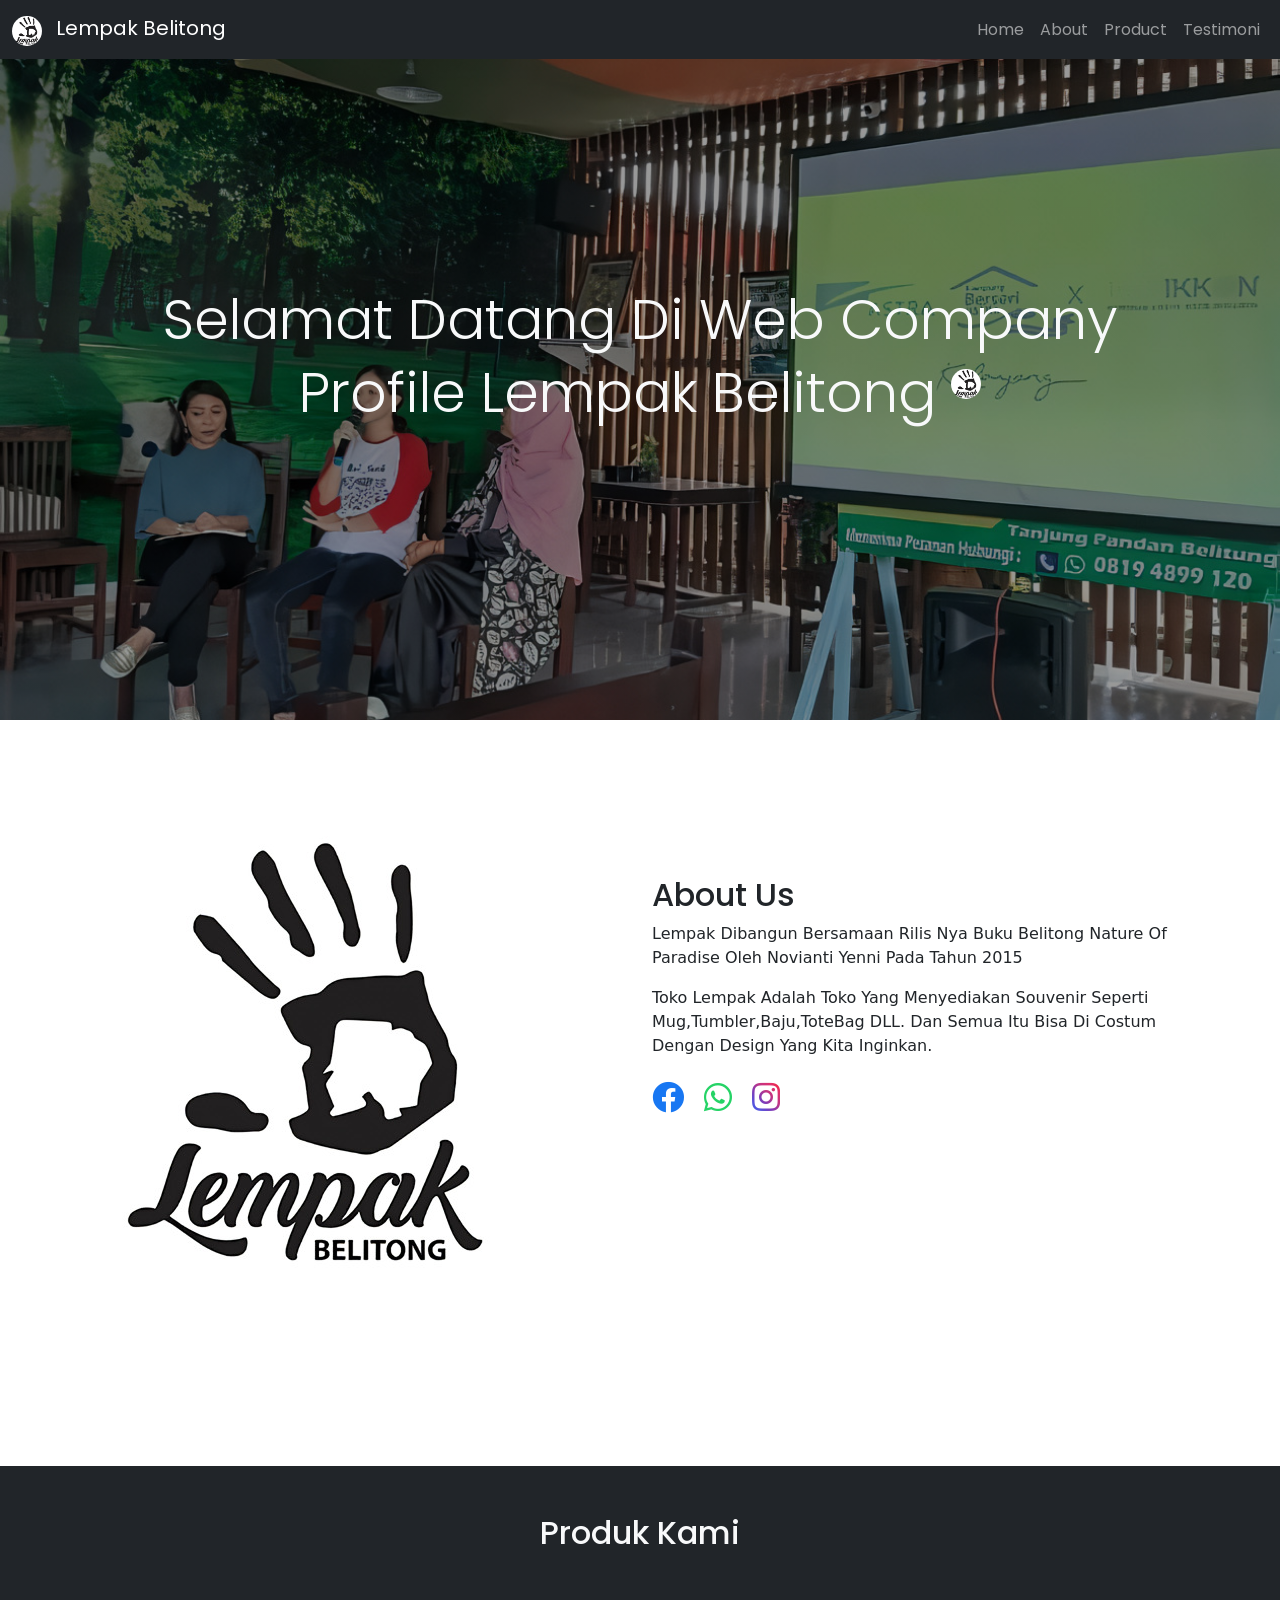
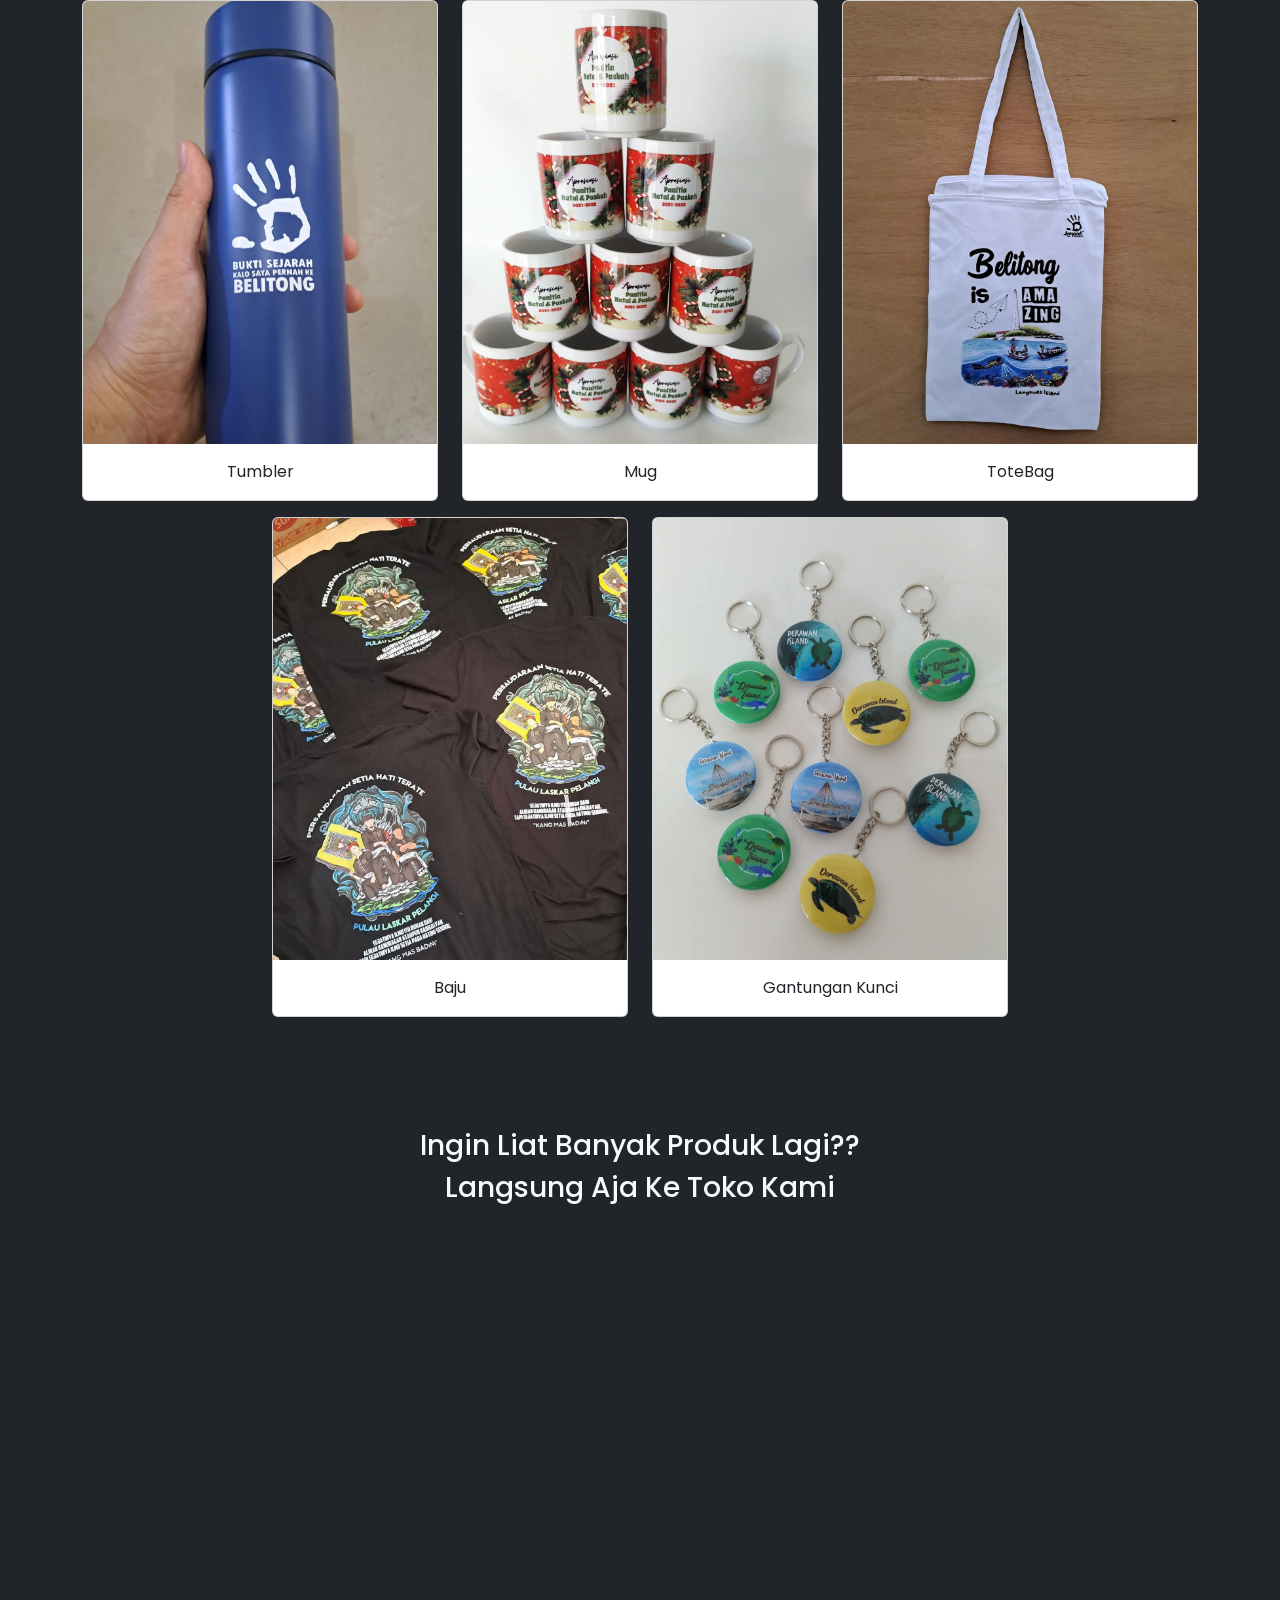
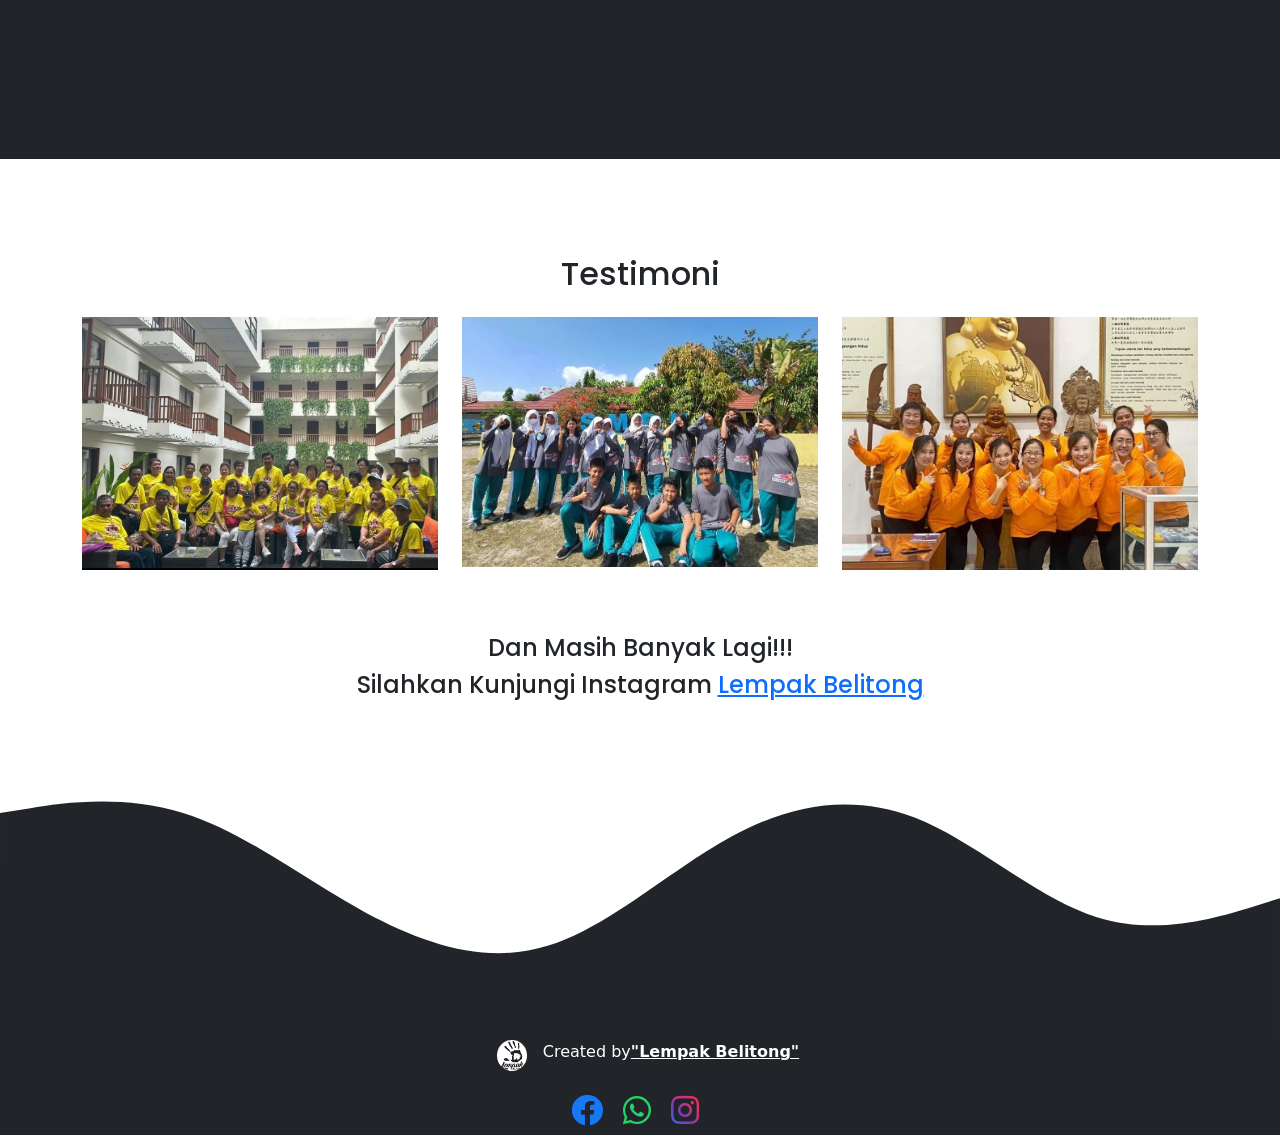
==== index.html @ 496a9629 "mengubah tulisan belitung menjadi belitong" ====
<!doctype html>
<html lang="en">

<head>
    <meta charset="utf-8">
    <meta name="viewport" content="width=device-width, initial-scale=1">
    <title>Company Profile | Lempak Belitong</title>
    <!-- Favicon -->
    <link rel="shortcut icon" href="img/Lempak-Logo.jpg">
    <!-- CSS -->
    <link rel="stylesheet" href="style.css">
    <!-- Font Awesome Icon -->
    <link href="https://cdnjs.cloudflare.com/ajax/libs/font-awesome/5.15.4/css/all.min.css" rel="stylesheet">
    <!-- Font Google -->
    <link rel="preconnect" href="https://fonts.googleapis.com">
    <link rel="preconnect" href="https://fonts.gstatic.com" crossorigin>
    <link
        href="https://fonts.googleapis.com/css2?family=Inter:wght@200;400;600;700;900&family=Poppins:wght@800&family=Preahvihear&display=swap"
        rel="stylesheet">
    <link href="https://cdn.jsdelivr.net/npm/bootstrap@5.3.2/dist/css/bootstrap.min.css" rel="stylesheet"
        integrity="sha384-T3c6CoIi6uLrA9TneNEoa7RxnatzjcDSCmG1MXxSR1GAsXEV/Dwwykc2MPK8M2HN" crossorigin="anonymous">
</head>

<body>
    <!-- Navbar -->
    <nav class="navbar navbar-expand-lg navbar-dark bg-dark fixed-top">
        <div class="container-fluid">
            <a class="navbar-brand" href="#">
                <img src="img/Lempak-Logo.jpg" alt="Lempak" width="30"
                    class="d-inline-block align-text-top rounded-circle">
                <span class="px-2 judul">Lempak Belitong</span>
            </a>

            <button class="navbar-toggler" type="button" data-bs-toggle="collapse" data-bs-target="#navbarNav"
                aria-controls="navbarNav" aria-expanded="false" aria-label="Toggle navigation">
                <span class="navbar-toggler-icon"></span>
            </button>
            <div class="collapse navbar-collapse" id="navbarNav">
                <ul class="navbar-nav ms-auto judul">
                    <li class="nav-item">
                        <a class="nav-link" href="#">Home</a>
                    </li>
                    <li class="nav-item">
                        <a class="nav-link" href="#about">About</a>
                    </li>
                    <li class="nav-item">
                        <a class="nav-link" href="#product">Product</a>
                    </li>
                    <li class="nav-item">
                        <a class="nav-link" href="#testimoni">Testimoni</a>
                    </li>
                </ul>
            </div>
        </div>
    </nav>
    <!-- End Navbar -->

    <!-- Banner -->
    <section id="banner">
        <div class="container-fluid banner d-flex align-items-center py-5">
            <div class="container ">
                <h1 class="text-light display-4 text-center falling-text judul">Selamat Datang Di Web Company Profile <a
                        class="navbar-brand" href="#">Lempak Belitong
                        <img src="img/Lempak-Logo.jpg" alt="Lempak" width="30"
                            class="d-inline-block align-text-top rounded-circle mt-3">
                    </a>
                </h1>
            </div>
        </div>
    </section>
    <!-- End Banner -->

    <!-- About Us -->
    <section id="about">
        <div class="container-fluid py-5">
            <div class="container">
                <div class="row about-section">
                    <div class="col-md-6">
                        <img src="img/Lempak-Logo.jpg" alt="Gambar" class="img-fluid about-img">
                    </div>
                    <div class="col-md-6">
                        <h2 class="judul mt-5">About Us</h2>
                        <p>
                            Lempak Dibangun Bersamaan Rilis Nya Buku Belitong Nature Of Paradise Oleh Novianti Yenni
                            Pada Tahun 2015
                        </p>
                        <p>
                            Toko Lempak Adalah Toko Yang Menyediakan Souvenir Seperti Mug,Tumbler,Baju,ToteBag DLL. Dan
                            Semua Itu Bisa Di Costum Dengan Design Yang Kita Inginkan.
                        </p>
                        <div class="social-icons">
                            <a href="https://www.facebook.com/noviantiyenni?mibextid=ZbWKwL"><i
                                    class="fab fa-facebook fb-icon"></i></a>
                            <a href="https://api.whatsapp.com/message/56QNGV2HXKIEG1?autoload=1&app_absent=0"><i
                                    class="fab fa-whatsapp wa-icon"></i></a>
                            <a href="https://www.instagram.com/lempakbelitong/"><i
                                    class="fab fa-instagram ig-icon"></i></a>
                        </div>
                    </div>
                </div>
            </div>

        </div>
    </section>
    <!-- End About Us -->

    <!-- Product -->
    <section id="product">
        <div class="container-fluid bg-dark text-light">
            <div class="container">
                <div class="row mt-5">
                    <h2 class="text-center judul mt-5 mb-5">Produk Kami</h2>
                </div>

                <div class="row justify-content-center">
                    <div class="col-md-4 mb-3">
                        <div class="card slide-in-right">
                            <img src="img/produk/5.jpg" class="card-img-top" alt="Project 1">
                            <div class="card-body">
                                <p class="card-text judul text-center">Tumbler</p>
                            </div>
                        </div>
                    </div>
                    <div class="col-md-4 mb-3">
                        <div class="card">
                            <img src="img/produk/6.jpg" class="card-img-top" alt="Project 1">
                            <div class="card-body">
                                <p class="card-text judul text-center">Mug</p>
                            </div>
                        </div>
                    </div>
                    <div class="col-md-4 mb-3">
                        <div class="card slide-in-left">
                            <img src="img/produk/3.jpg " class="card-img-top" alt="Project 1">
                            <div class="card-body">
                                <p class="card-text judul text-center">ToteBag</p>
                            </div>
                        </div>
                    </div>
                    <div class="col-md-4 mb-3">
                        <div class="card slide-in-right">
                            <img src="img/produk/4.jpg" class="card-img-top" alt="Project 1">
                            <div class="card-body">
                                <p class="card-text judul text-center">Baju</p>
                            </div>
                        </div>
                    </div>

                    <div class="col-md-4 mb-3">
                        <div class="card falling-text slide-in-left">
                            <img src="img/produk/7.jpg" class="card-img-top " alt="Project 1">
                            <div class="card-body">
                                <p class="card-text judul text-center">Gantungan Kunci</p>
                            </div>
                        </div>
                    </div>

                </div>

                <div class="row py-5">
                    <h3 class="text-center judul mt-5 ">Ingin Liat Banyak Produk Lagi??</h3>
                    <h3 class="text-center judul">Langsung Aja Ke Toko Kami</h3>

                    <iframe class="mt-5"
                        src="https://www.google.com/maps/embed?pb=!1m18!1m12!1m3!1d3985.2973909936377!2d107.63547197502889!3d-2.7278214972494883!2m3!1f0!2f0!3f0!3m2!1i1024!2i768!4f13.1!3m3!1m2!1s0x2e171676b0ba646b%3A0xc978927062dbae05!2sLempak%20Belitong%20souvenir!5e0!3m2!1sen!2sid!4v1702541397127!5m2!1sen!2sid"
                        width="600" height="450" style="border:0;" allowfullscreen="" loading="lazy"
                        referrerpolicy="no-referrer-when-downgrade"></iframe>
                </div>
            </div>
        </div>
        </div>
    </section>
    <!-- End Product -->

    <!-- Testimoni -->
    <section id="testimoni">
        <div class="container-fluid py-5">
            <div class="container">
                <div class="row">
                    <h2 class="text-center judul mt-5">Testimoni</h2>
                </div>

                <div class="row mt-3">
                    <div class="col-md-4  mb-3">
                        <img src="img/testimoni/1.jpg" alt="Foto 1" class="photo">
                    </div>
                    <div class="col-md-4 mb-3">
                        <img src="img/testimoni/2.jpg" alt="Foto 2" class="photo">
                    </div>
                    <div class="col-md-4 mb-3">
                        <img src="img/testimoni/3.jpg" alt="Foto 3" class="photo">
                    </div>
                </div>
                <div class="row">
                    <h4 class="text-center judul mt-5">Dan Masih Banyak Lagi!!!</h4>
                    <h4 class="text-center judul">Silahkan Kunjungi Instagram <a
                            href="https://www.instagram.com/lempakbelitong/">Lempak Belitong</a> </h4>
                </div>
            </div>
        </div>

        <svg xmlns="http://www.w3.org/2000/svg" viewBox="0 0 1440 320">
            <path fill="#212529" fill-opacity="1"
                d="M0,64L34.3,58.7C68.6,53,137,43,206,64C274.3,85,343,139,411,176C480,213,549,235,617,213.3C685.7,192,754,128,823,90.7C891.4,53,960,43,1029,69.3C1097.1,96,1166,160,1234,181.3C1302.9,203,1371,181,1406,170.7L1440,160L1440,320L1405.7,320C1371.4,320,1303,320,1234,320C1165.7,320,1097,320,1029,320C960,320,891,320,823,320C754.3,320,686,320,617,320C548.6,320,480,320,411,320C342.9,320,274,320,206,320C137.1,320,69,320,34,320L0,320Z">
            </path>
        </svg>
    </section>
    <!-- End Testimoni -->

    <!-- footer -->
    <footer class="bg-dark text-white text-center ">
        <p class="d-flex justify-content-center"> <img src="img/Lempak-Logo.jpg" alt="Lempak" width="30"
                class="d-inline-block align-text-top rounded-circle mx-3">Created by<a class="text-white fw-bold"
                href="https://www.instagram.com/gilngns/"> "Lempak Belitong"</a></p>
        <div class="social-icons">
            <a href="https://www.facebook.com/noviantiyenni?mibextid=ZbWKwL"><i class="fab fa-facebook fb-icon"></i></a>
            <a href="https://api.whatsapp.com/message/56QNGV2HXKIEG1?autoload=1&app_absent=0"><i
                    class="fab fa-whatsapp wa-icon"></i></a>
            <a href="https://www.instagram.com/lempakbelitong/"><i class="fab fa-instagram ig-icon"></i></a>
        </div>
    </footer>
    <!-- end footer -->

    <script src="https://cdn.jsdelivr.net/npm/bootstrap@5.3.2/dist/js/bootstrap.bundle.min.js"
        integrity="sha384-C6RzsynM9kWDrMNeT87bh95OGNyZPhcTNXj1NW7RuBCsyN/o0jlpcV8Qyq46cDfL"
        crossorigin="anonymous"></script>
</body>

</html>
---- style.css ----
.judul{
    font-family: "Poppins", Arial, sans-serif;
}

.banner {
    height: 80vh;
    background: linear-gradient(rgba(0, 0, 0, 0.4), rgba(0, 0, 0, 0.4)), url('img/banner.jpg');
    background-size: cover;
    background-position: left;
}

.falling-text {
    position: relative;
    animation: fall 2s ease-in-out;
  }
  
  @keyframes fall {
    0% {
      transform: translateY(-100%);
      opacity: 0;
    }
    100% {
      transform: translateY(0);
      opacity: 1;
    }
  }

  @keyframes slideInRight {
    from {
      transform: translateX(-100%);
      opacity: 0;
    }
    to {
      transform: translateX(0);
      opacity: 1;
    }
  }

  .slide-in-right {
    animation: slideInRight 5s ease-in-out forwards;
  }

  @keyframes slideInLeft {
    from {
      transform: translateX(100%);
      opacity: 0;
    }
    to {
      transform: translateX(0);
      opacity: 1;
    }
  }

  .slide-in-left {
    animation: slideInLeft 5s ease-in-out forwards;
  }


  .photo {
    width: 100%;
    height: auto;
    max-width: 100%;
  }

  .about-section {
    padding: 60px 0;
  }
  .about-img {
    margin-bottom: 30px;
  }
  
  .social-icons {
    font-size: 2em; 
  }
  .social-icons i {
    margin-right: 10px; 
  }

  .fb-icon {
    color: #1877F2; 
  }
  .wa-icon {
    color: #25D366; 
  }
  .ig-icon {
    background-image: linear-gradient(45deg, #405DE6, #5851DB, #833AB4, #C13584, #E1306C, #FD1D1D); /* Warna Instagram */
      -webkit-background-clip: text;
      color: transparent;
  }
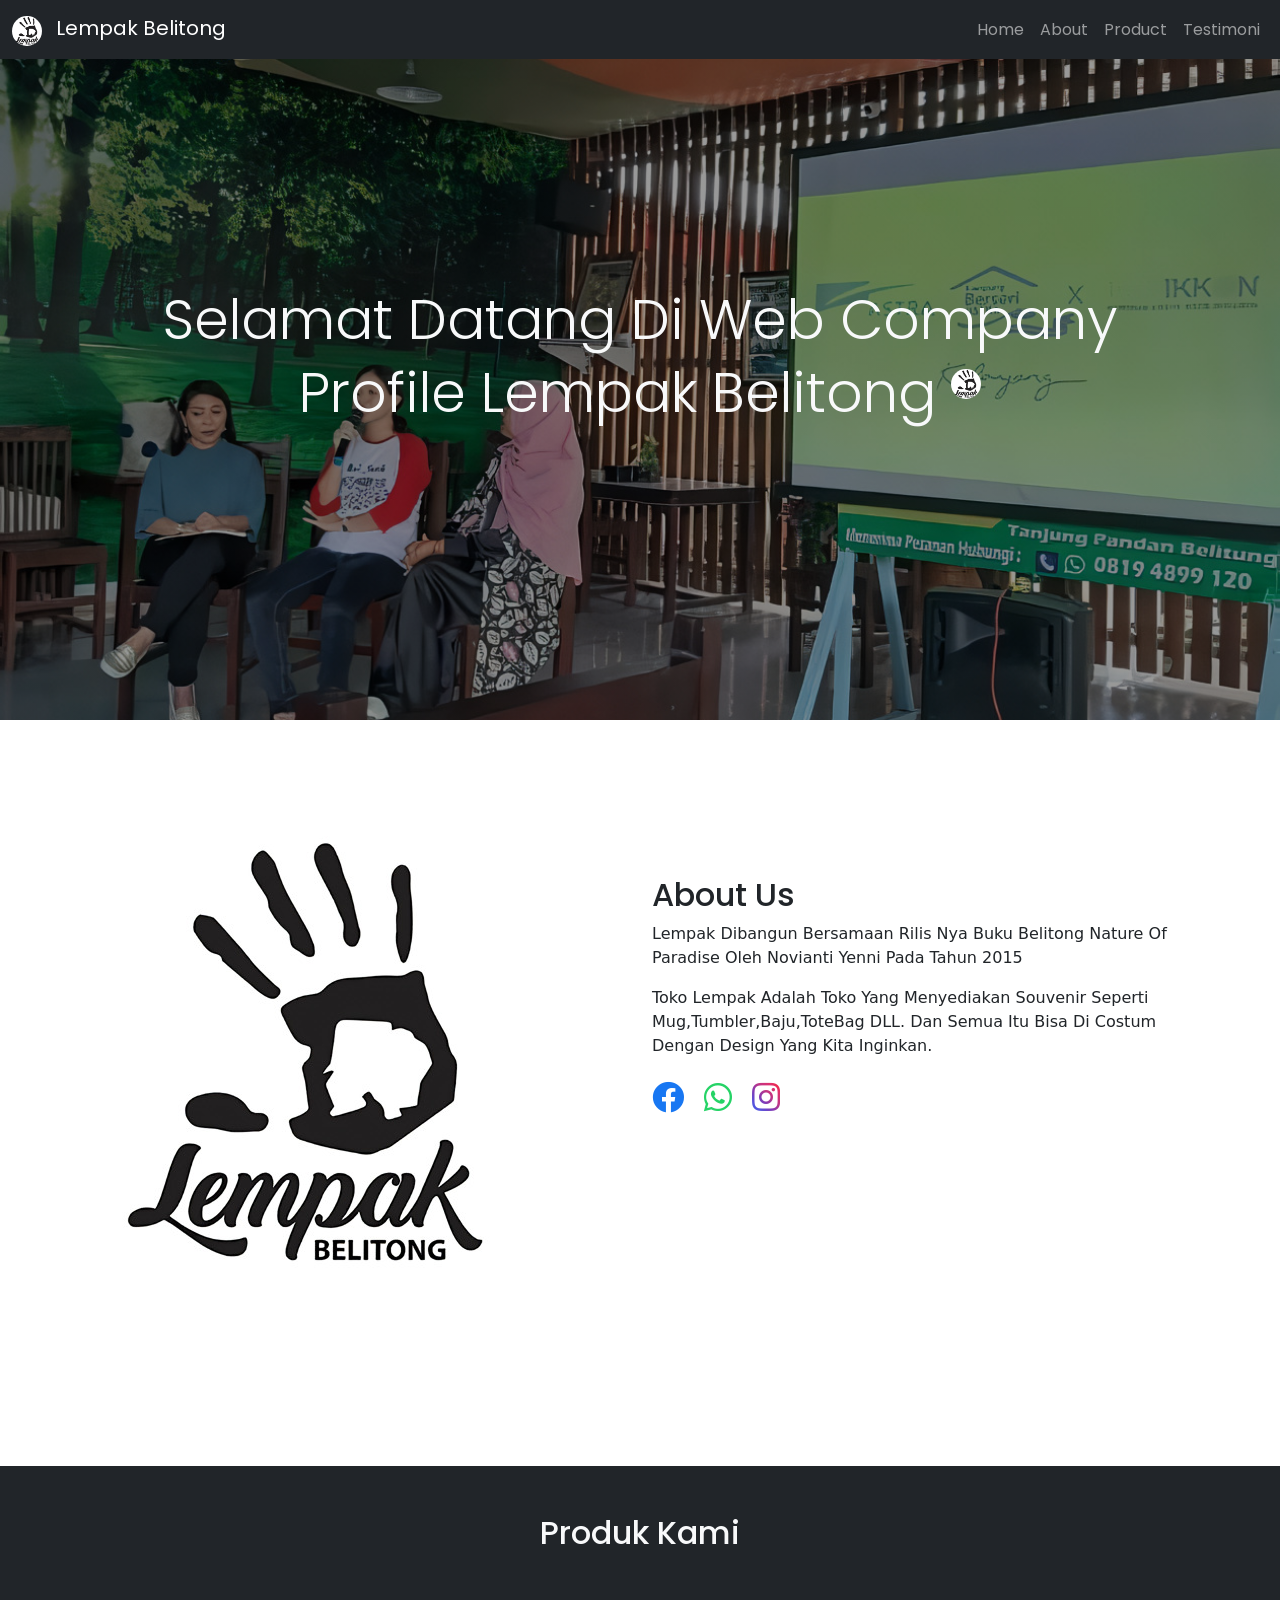
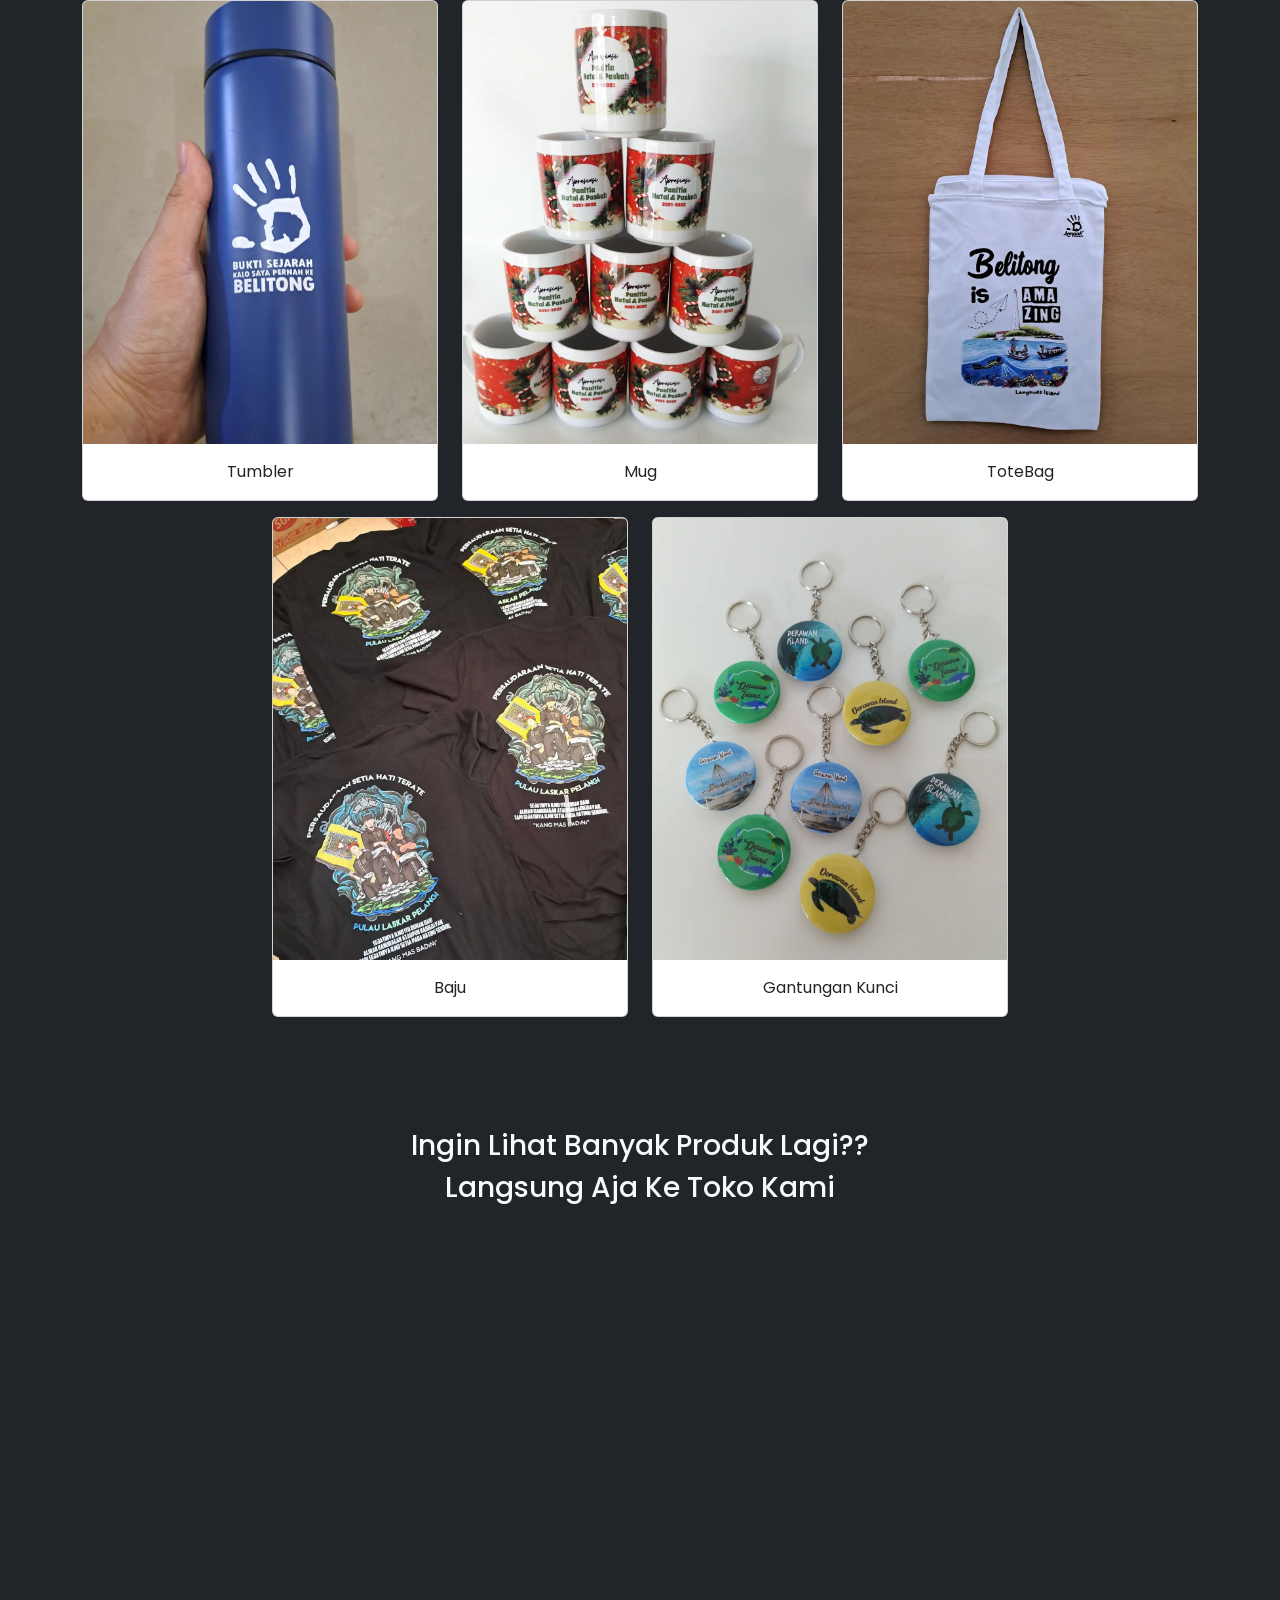
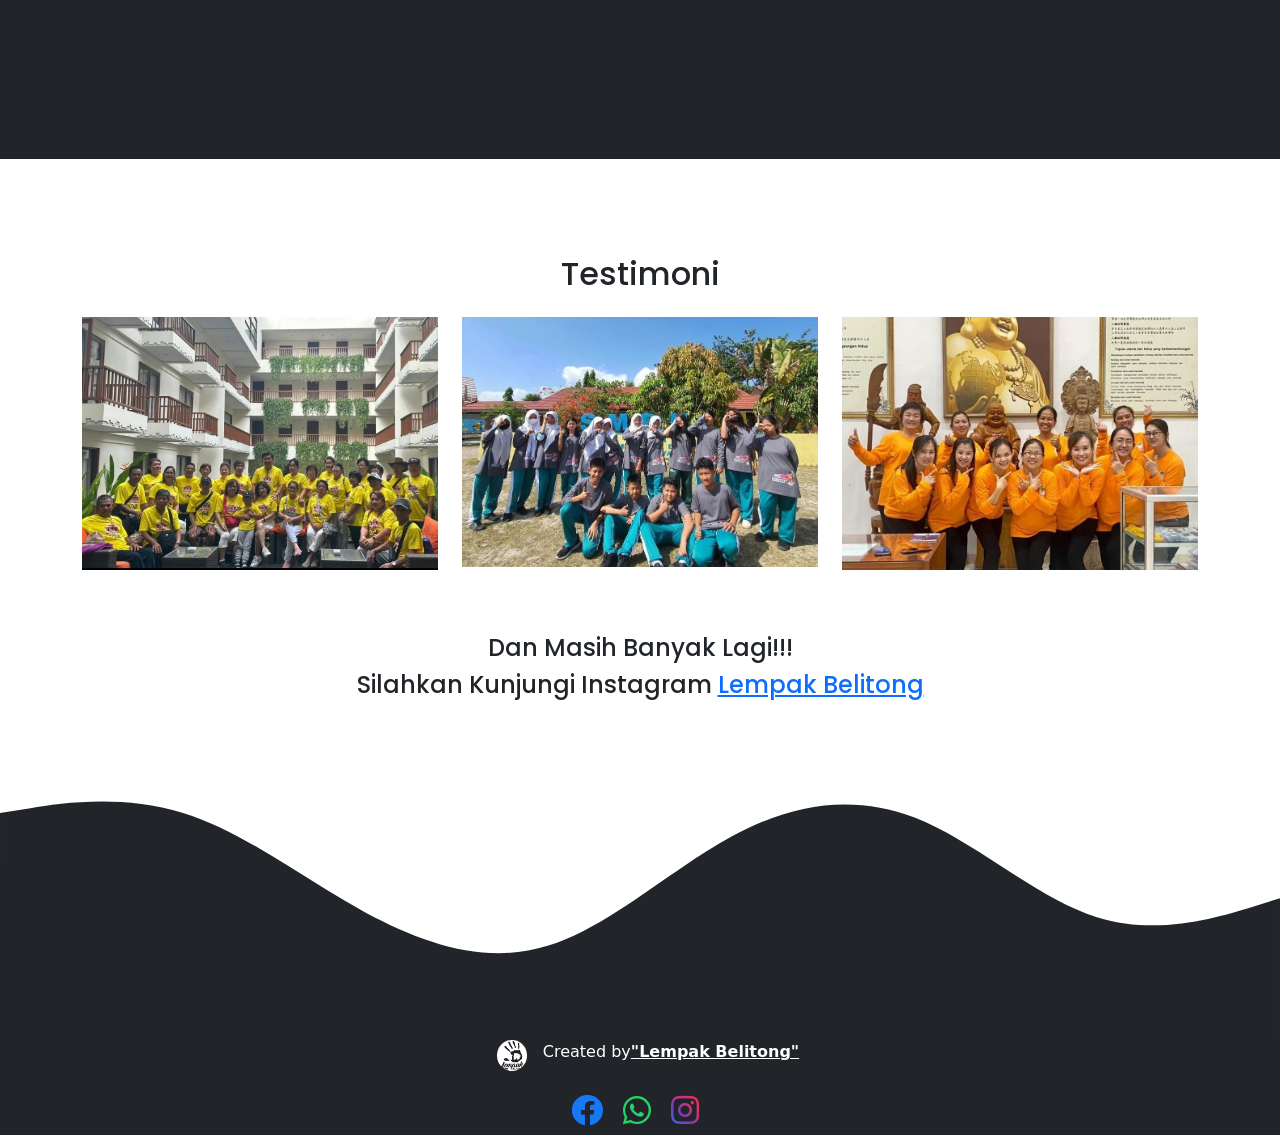
==== commit 8f988d9b: "perbaikan kedua" ====
--- a/index.html
+++ b/index.html
@@ -158,7 +158,7 @@
                 </div>
 
                 <div class="row py-5">
-                    <h3 class="text-center judul mt-5 ">Ingin Liat Banyak Produk Lagi??</h3>
+                    <h3 class="text-center judul mt-5 ">Ingin Lihat Banyak Produk Lagi??</h3>
                     <h3 class="text-center judul">Langsung Aja Ke Toko Kami</h3>
 
                     <iframe class="mt-5"
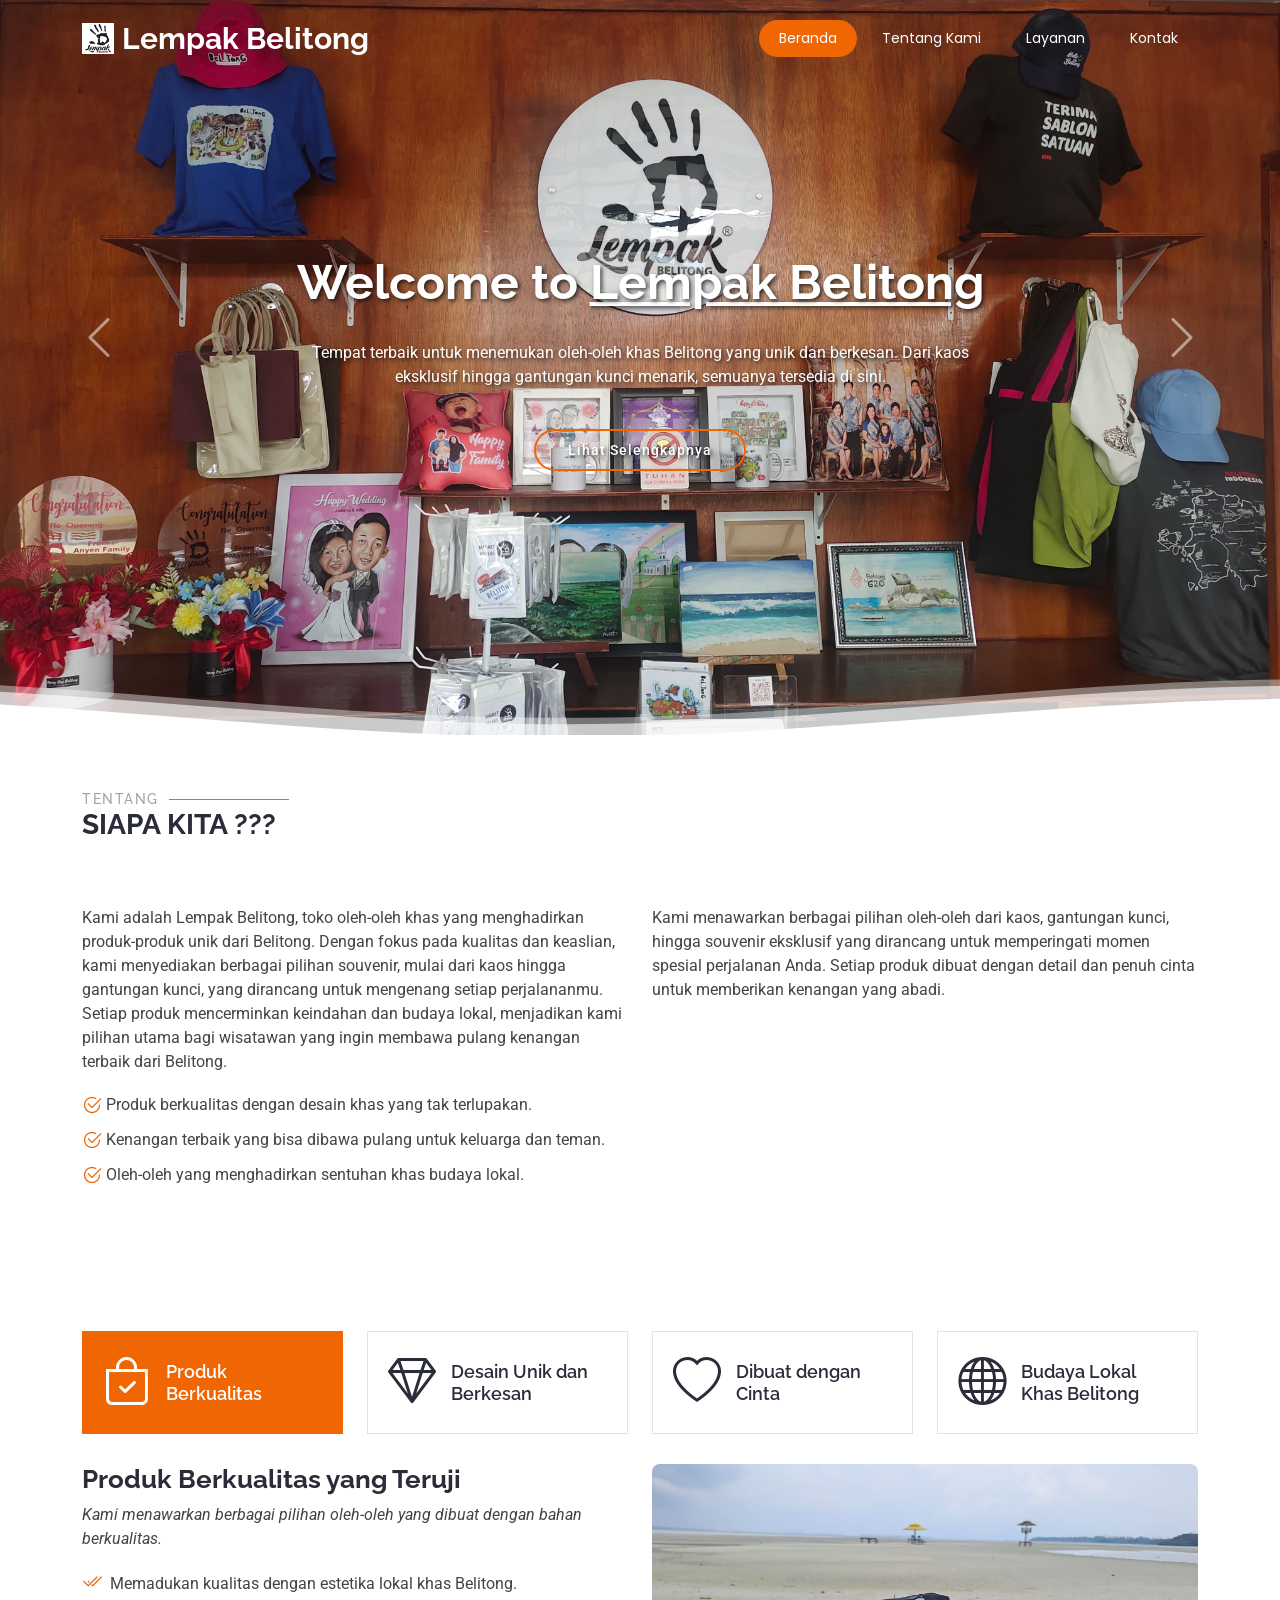
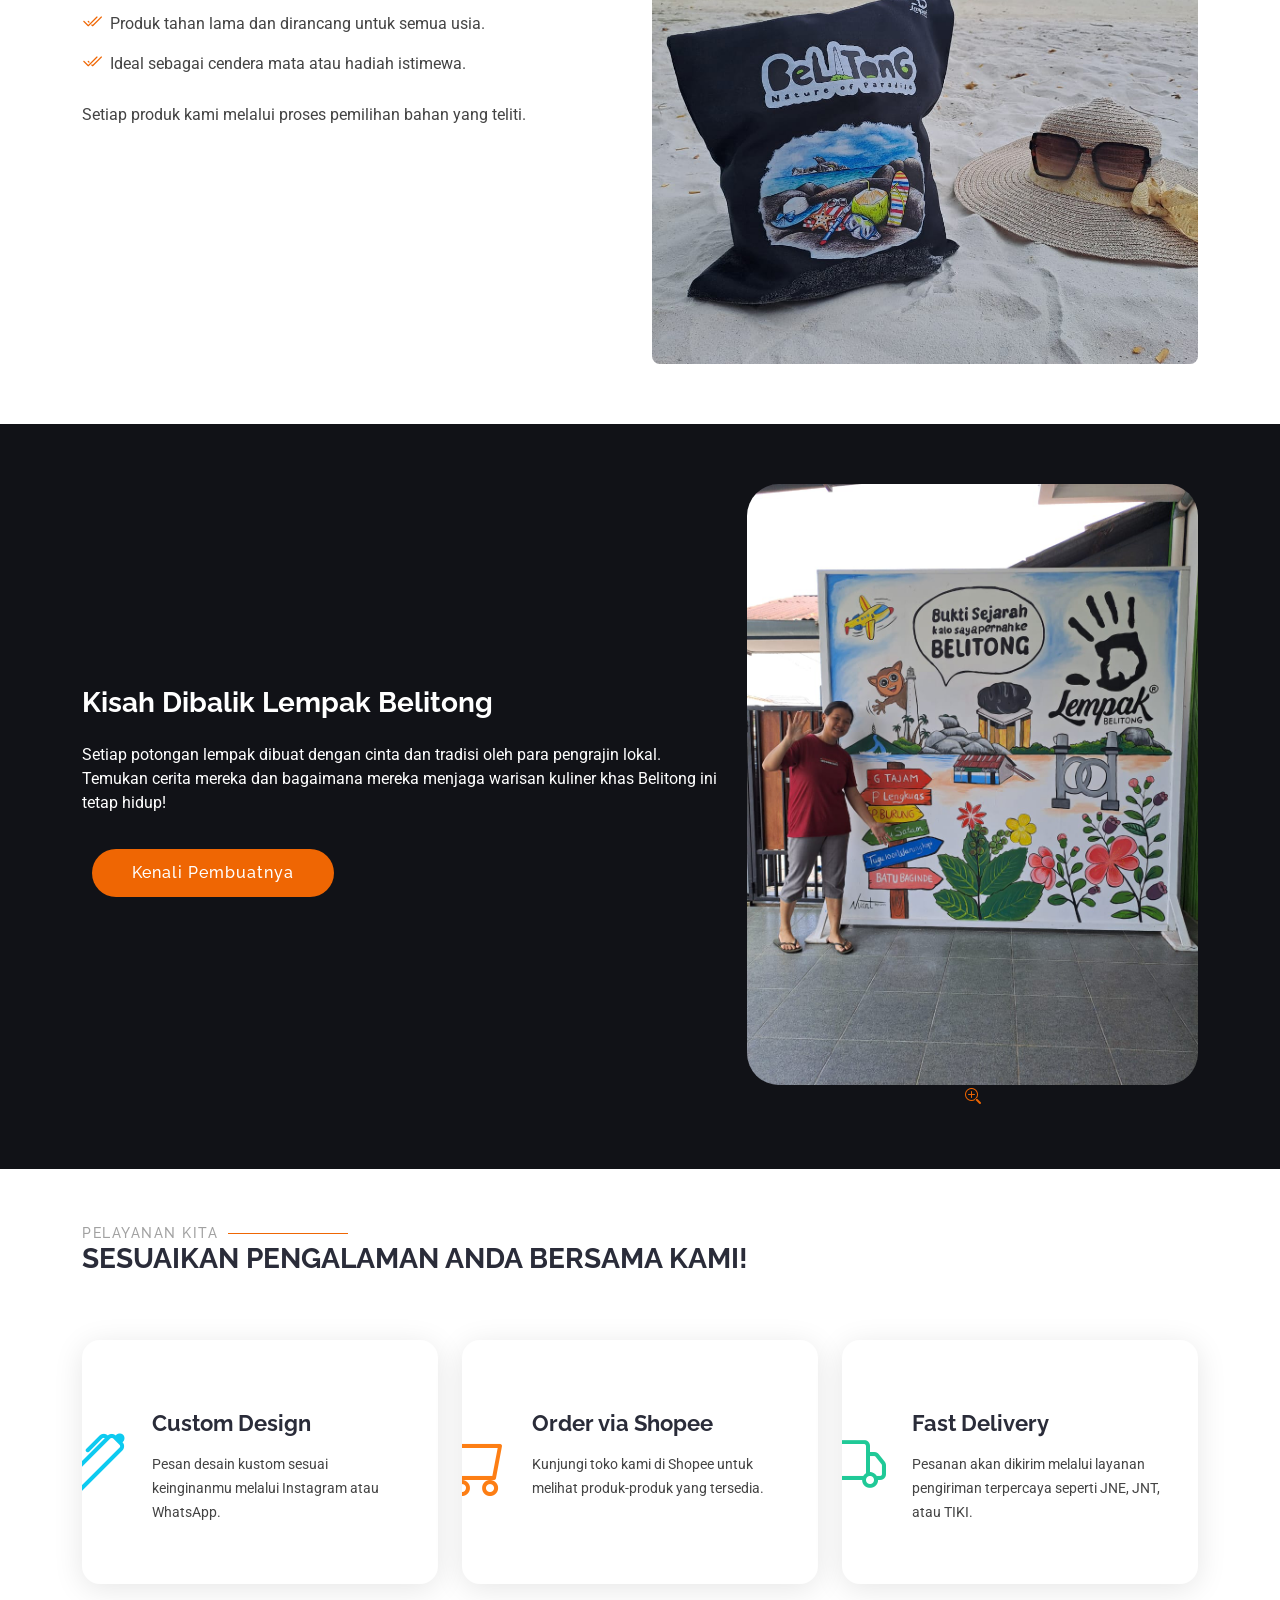
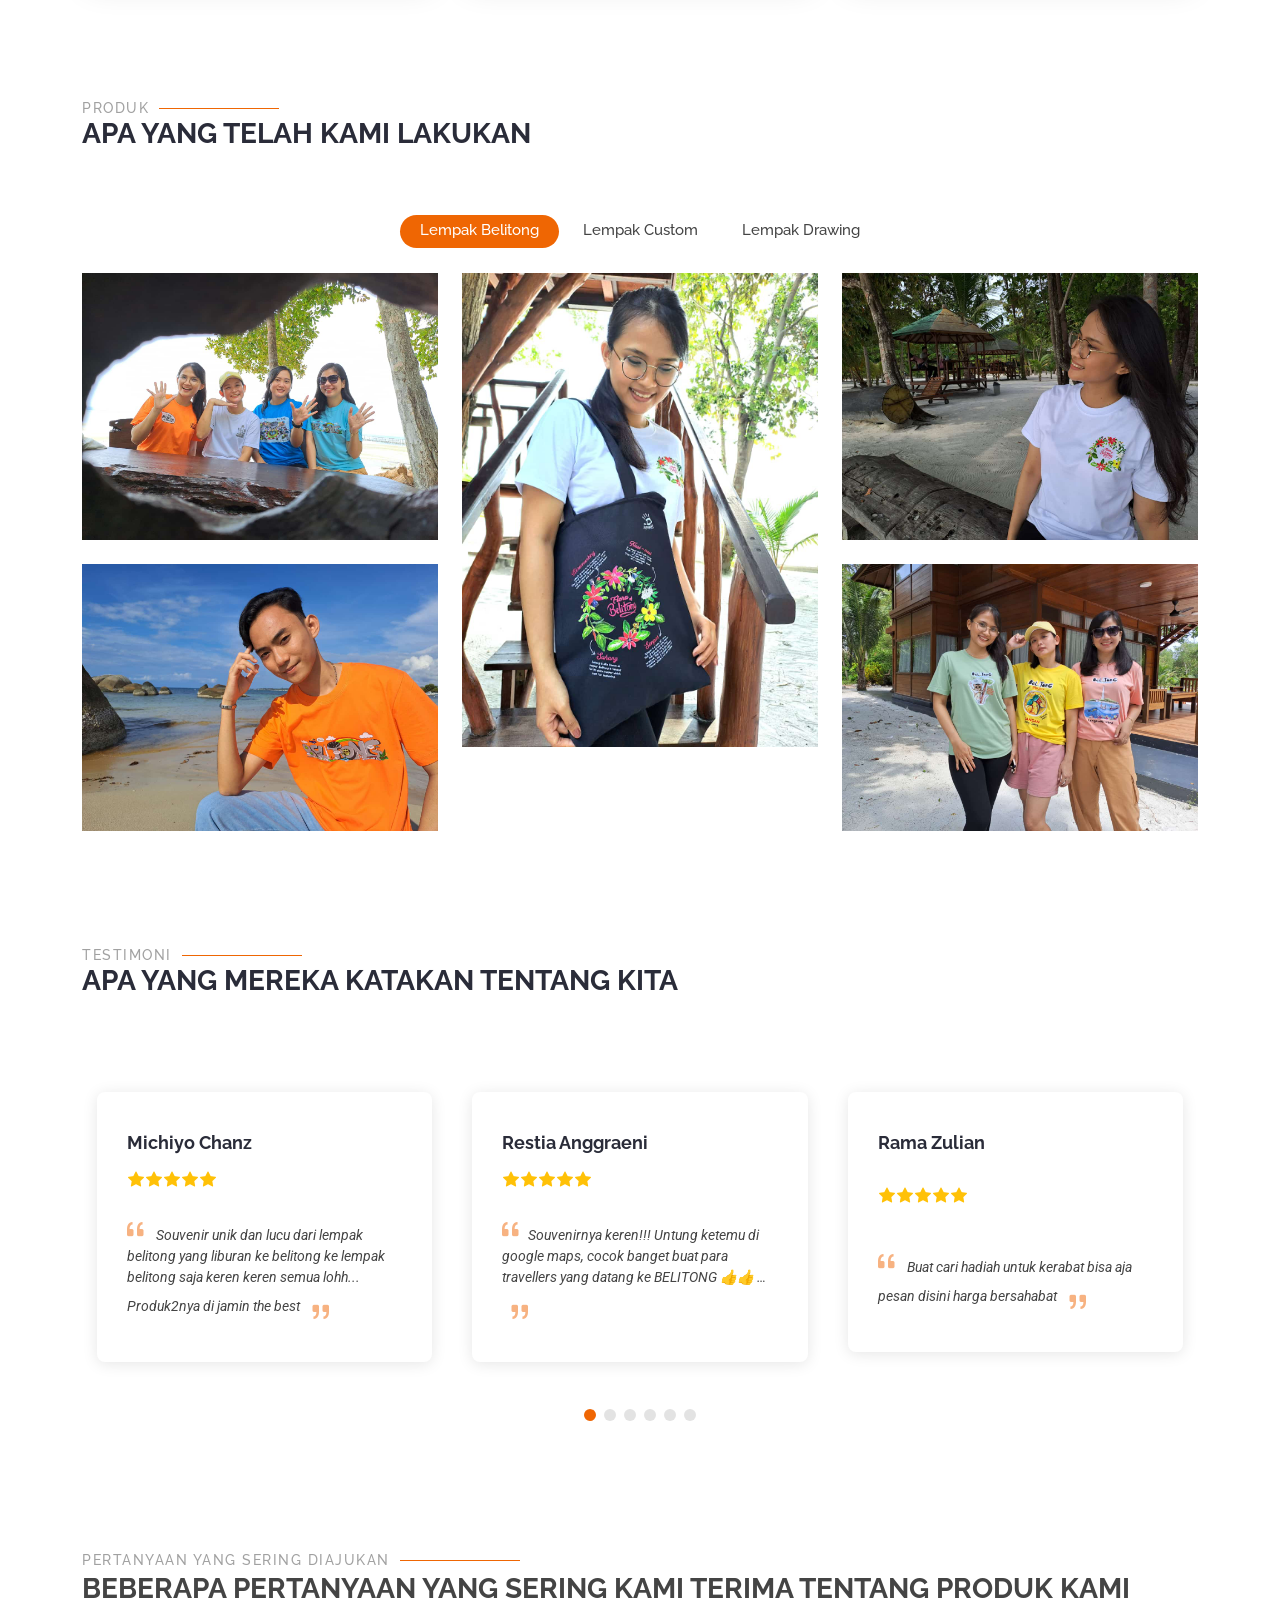
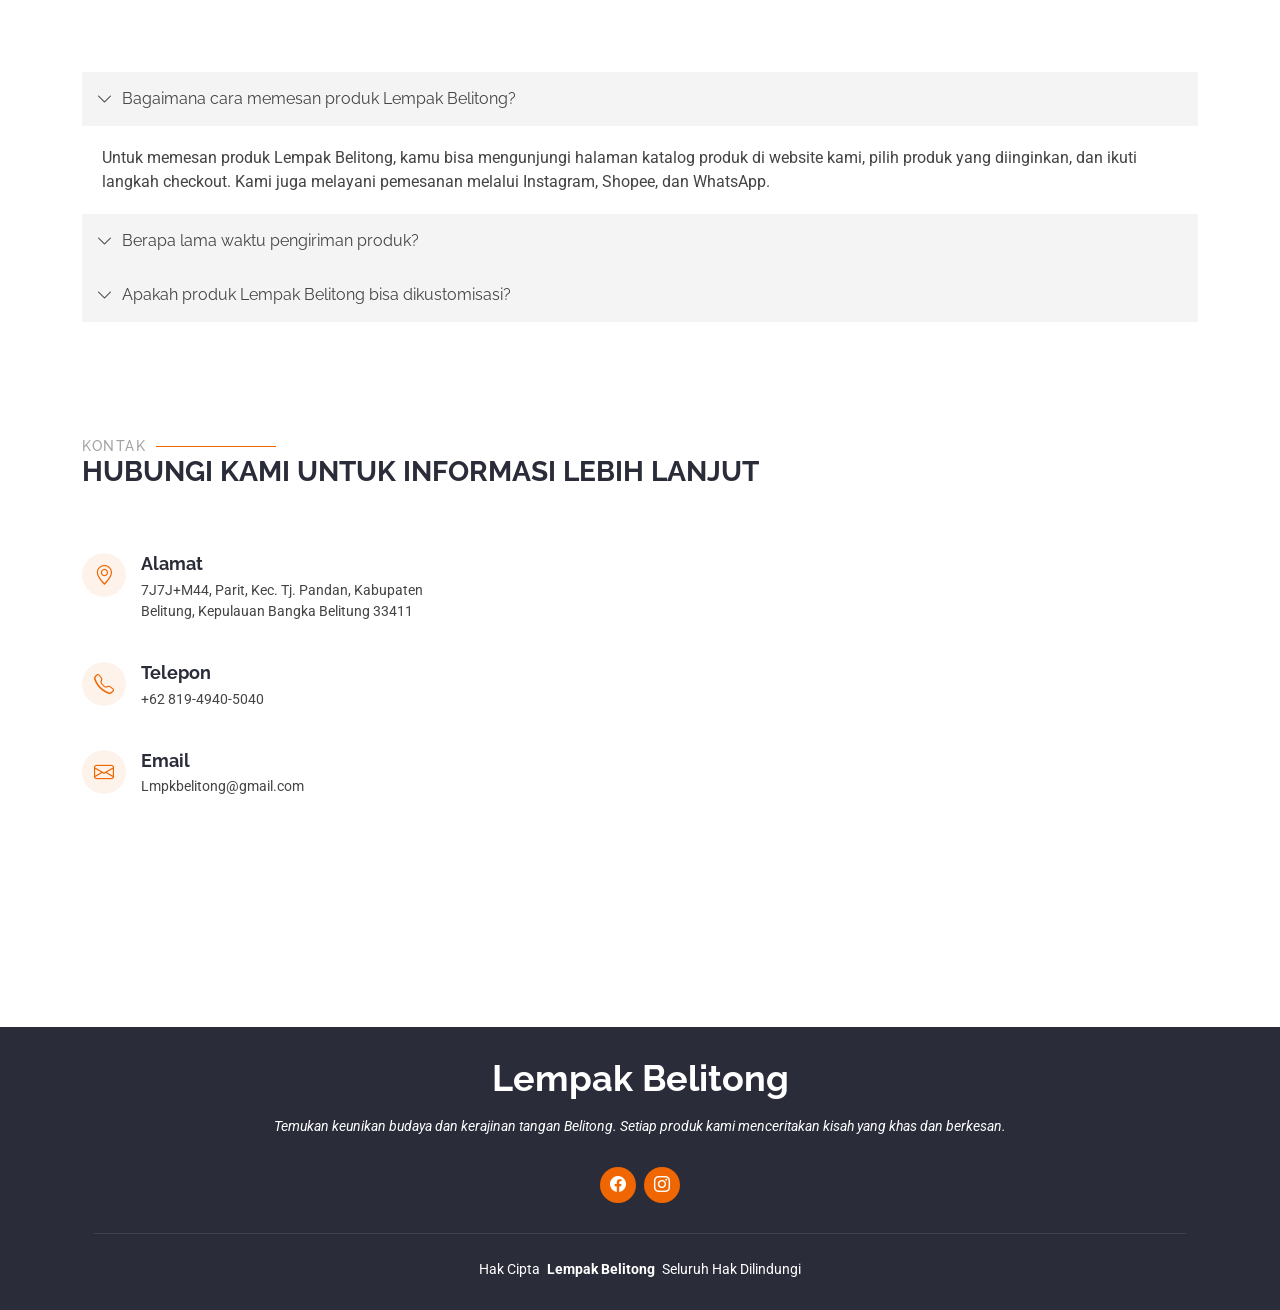
==== commit 35bf487d: "web lempak" ====
--- a/index.html
+++ b/index.html
@@ -1,229 +1,1400 @@
-<!doctype html>
+<!DOCTYPE html>
 <html lang="en">
-
-<head>
-    <meta charset="utf-8">
-    <meta name="viewport" content="width=device-width, initial-scale=1">
-    <title>Company Profile | Lempak Belitong</title>
-    <!-- Favicon -->
-    <link rel="shortcut icon" href="img/Lempak-Logo.jpg">
-    <!-- CSS -->
-    <link rel="stylesheet" href="style.css">
-    <!-- Font Awesome Icon -->
-    <link href="https://cdnjs.cloudflare.com/ajax/libs/font-awesome/5.15.4/css/all.min.css" rel="stylesheet">
-    <!-- Font Google -->
-    <link rel="preconnect" href="https://fonts.googleapis.com">
-    <link rel="preconnect" href="https://fonts.gstatic.com" crossorigin>
+  <head>
+    <meta charset="utf-8" />
+    <meta content="width=device-width, initial-scale=1.0" name="viewport" />
+    <title>Lempak Belitong | Company Profile</title>
+    <meta name="description" content="" />
+    <meta name="keywords" content="" />
+
+    <!-- Favicons -->
+    <link href="assets/img/portfolio/Lempak-Logo.jpg" rel="icon" />
+
+    <!-- Fonts -->
+    <link href="https://fonts.googleapis.com" rel="preconnect" />
+    <link href="https://fonts.gstatic.com" rel="preconnect" crossorigin />
     <link
-        href="https://fonts.googleapis.com/css2?family=Inter:wght@200;400;600;700;900&family=Poppins:wght@800&family=Preahvihear&display=swap"
-        rel="stylesheet">
-    <link href="https://cdn.jsdelivr.net/npm/bootstrap@5.3.2/dist/css/bootstrap.min.css" rel="stylesheet"
-        integrity="sha384-T3c6CoIi6uLrA9TneNEoa7RxnatzjcDSCmG1MXxSR1GAsXEV/Dwwykc2MPK8M2HN" crossorigin="anonymous">
-</head>
-
-<body>
-    <!-- Navbar -->
-    <nav class="navbar navbar-expand-lg navbar-dark bg-dark fixed-top">
-        <div class="container-fluid">
-            <a class="navbar-brand" href="#">
-                <img src="img/Lempak-Logo.jpg" alt="Lempak" width="30"
-                    class="d-inline-block align-text-top rounded-circle">
-                <span class="px-2 judul">Lempak Belitong</span>
-            </a>
-
-            <button class="navbar-toggler" type="button" data-bs-toggle="collapse" data-bs-target="#navbarNav"
-                aria-controls="navbarNav" aria-expanded="false" aria-label="Toggle navigation">
-                <span class="navbar-toggler-icon"></span>
-            </button>
-            <div class="collapse navbar-collapse" id="navbarNav">
-                <ul class="navbar-nav ms-auto judul">
-                    <li class="nav-item">
-                        <a class="nav-link" href="#">Home</a>
+      href="https://fonts.googleapis.com/css2?family=Roboto:ital,wght@0,100;0,300;0,400;0,500;0,700;0,900;1,100;1,300;1,400;1,500;1,700;1,900&family=Poppins:ital,wght@0,100;0,200;0,300;0,400;0,500;0,600;0,700;0,800;0,900;1,100;1,200;1,300;1,400;1,500;1,600;1,700;1,800;1,900&family=Raleway:ital,wght@0,100;0,200;0,300;0,400;0,500;0,600;0,700;0,800;0,900;1,100;1,200;1,300;1,400;1,500;1,600;1,700;1,800;1,900&display=swap"
+      rel="stylesheet"
+    />
+
+    <!-- Vendor CSS Files -->
+    <link
+      href="assets/vendor/bootstrap/css/bootstrap.min.css"
+      rel="stylesheet"
+    />
+    <link
+      href="assets/vendor/bootstrap-icons/bootstrap-icons.css"
+      rel="stylesheet"
+    />
+    <link href="assets/vendor/aos/aos.css" rel="stylesheet" />
+    <link href="assets/vendor/animate.css/animate.min.css" rel="stylesheet" />
+    <link
+      href="assets/vendor/glightbox/css/glightbox.min.css"
+      rel="stylesheet"
+    />
+    <link href="assets/vendor/swiper/swiper-bundle.min.css" rel="stylesheet" />
+
+    <!-- Main CSS File -->
+    <link href="assets/css/main.css" rel="stylesheet" />
+  </head>
+
+  <style>
+    .features img {
+      width: 100%;
+      height: 500px;
+      object-fit: cover;
+      border-radius: 8px;
+    }
+    .testimonial-item {
+      min-height: 200px;
+      padding: 20px;
+      background-color: #fff;
+      border-radius: 8px;
+      box-shadow: 0 4px 12px rgba(0, 0, 0, 0.1);
+      display: flex;
+      flex-direction: column;
+      justify-content: space-between;
+    }
+
+    .testimonial-item h3 {
+      font-size: 18px;
+      margin-bottom: 10px;
+    }
+
+    .testimonial-item .stars {
+      margin-bottom: 15px;
+    }
+
+    .testimonial-item p {
+      font-size: 14px;
+      line-height: 1.5;
+    }
+    #hero {
+      background-position: center;
+      background-size: cover;
+      object-fit: cover;
+      background-repeat: no-repeat;
+    }
+
+    .carousel-container h2,
+    .carousel-container p,
+    .carousel-container a {
+      text-shadow: 2px 2px 4px rgba(0, 0, 0, 0.7);
+    }
+
+    .overlay {
+      position: absolute;
+      top: 0;
+      left: 0;
+      right: 0;
+      bottom: 0;
+      background-color: rgba(0, 0, 0, 0.6);
+      z-index: 1;
+    }
+
+    .container {
+      position: relative;
+      z-index: 2;
+    }
+    #call-to-action {
+      background-image: url("https://images.unsplash.com/photo-1657690785827-6e798c162caf?q=80&w=2094&auto=format&fit=crop&ixlib=rb-4.0.3&ixid=M3wxMjA3fDB8MHxwaG90by1wYWdlfHx8fGVufDB8fHx8fA%3D%3D");
+      background-size: cover;
+      background-position: center;
+      background-repeat: no-repeat;
+      padding: 60px 0;
+    }
+  </style>
+
+  <body class="index-page">
+    <header id="header" class="header d-flex align-items-center fixed-top">
+      <div
+        class="container-fluid container-xl position-relative d-flex align-items-center justify-content-between"
+      >
+        <a href="index.html" class="logo d-flex align-items-center">
+          <img src="assets/img/portfolio/Lempak-Logo.jpg" class="" alt="" />
+          <h1 class="sitename">Lempak Belitong</h1>
+        </a>
+
+        <nav id="navmenu" class="navmenu">
+          <ul>
+            <li><a href="#hero" class="active">Beranda</a></li>
+            <li><a href="#about">Tentang Kami</a></li>
+            <li><a href="#services">Layanan</a></li>
+            <li><a href="#contact">Kontak</a></li>
+          </ul>
+          <i class="mobile-nav-toggle d-xl-none bi bi-list"></i>
+        </nav>
+      </div>
+    </header>
+
+    <main class="main">
+      <!-- Hero Section -->
+      <section
+        id="hero"
+        class="hero section dark-background"
+        style="
+          background-image: url('assets/img/photo/IMG-20240923-WA0075.jpg');
+        "
+      >
+        <div
+          id="hero-carousel"
+          data-bs-interval="5000"
+          class="container carousel carousel-fade"
+          data-bs-ride="carousel"
+        >
+          <!-- Slide 1 -->
+          <div class="carousel-item active">
+            <div class="carousel-container">
+              <h2 class="animate__animated animate__fadeInDown">
+                Welcome to <span>Lempak Belitong</span>
+              </h2>
+              <p class="animate__animated animate__fadeInUp">
+                Tempat terbaik untuk menemukan oleh-oleh khas Belitong yang unik
+                dan berkesan. Dari kaos eksklusif hingga gantungan kunci
+                menarik, semuanya tersedia di sini.
+              </p>
+              <a
+                href="#about"
+                class="btn-get-started animate__animated animate__fadeInUp scrollto"
+                >Lihat Selengkapnya</a
+              >
+            </div>
+          </div>
+
+          <!-- Slide 2: Produk Khas -->
+          <div class="carousel-item">
+            <div class="carousel-container">
+              <h2 class="animate__animated animate__fadeInDown">
+                Oleh-Oleh Khas Belitong
+              </h2>
+              <p class="animate__animated animate__fadeInUp">
+                Bawa pulang kenangan perjalananmu dengan oleh-oleh unik seperti
+                kaos dan ganci yang hanya bisa kamu temukan di Lempak Belitong.
+              </p>
+              <a
+                href="#about"
+                class="btn-get-started animate__animated animate__fadeInUp scrollto"
+                >Lihat Produk</a
+              >
+            </div>
+          </div>
+
+          <!-- Slide 3: Kenangan Terbaik -->
+          <div class="carousel-item">
+            <div class="carousel-container">
+              <h2 class="animate__animated animate__fadeInDown">
+                Kenangan Terbaik untuk Dibawa Pulang
+              </h2>
+              <p class="animate__animated animate__fadeInUp">
+                Jangan lewatkan kesempatan untuk membawa pulang oleh-oleh
+                berkualitas dari Belitong. Jadikan setiap produk sebagai
+                pengingat perjalananmu yang tak terlupakan.
+              </p>
+              <a
+                href="#about"
+                class="btn-get-started animate__animated animate__fadeInUp scrollto"
+                >Belanja Sekarang</a
+              >
+            </div>
+          </div>
+
+          <a
+            class="carousel-control-prev"
+            href="#hero-carousel"
+            role="button"
+            data-bs-slide="prev"
+          >
+            <span
+              class="carousel-control-prev-icon bi bi-chevron-left"
+              aria-hidden="true"
+            ></span>
+          </a>
+
+          <a
+            class="carousel-control-next"
+            href="#hero-carousel"
+            role="button"
+            data-bs-slide="next"
+          >
+            <span
+              class="carousel-control-next-icon bi bi-chevron-right"
+              aria-hidden="true"
+            ></span>
+          </a>
+        </div>
+
+        <svg
+          class="hero-waves"
+          xmlns="http://www.w3.org/2000/svg"
+          xmlns:xlink="http://www.w3.org/1999/xlink"
+          viewBox="0 24 150 28 "
+          preserveAspectRatio="none"
+        >
+          <defs>
+            <path
+              id="wave-path"
+              d="M-160 44c30 0 58-18 88-18s 58 18 88 18 58-18 88-18 58 18 88 18 v44h-352z"
+            ></path>
+          </defs>
+          <g class="wave1">
+            <use xlink:href="#wave-path" x="50" y="3"></use>
+          </g>
+          <g class="wave2">
+            <use xlink:href="#wave-path" x="50" y="0"></use>
+          </g>
+          <g class="wave3">
+            <use xlink:href="#wave-path" x="50" y="9"></use>
+          </g>
+        </svg>
+      </section>
+      <!-- /Hero Section -->
+
+      <!-- About Section -->
+      <section id="about" class="about section">
+        <!-- Section Title -->
+        <div class="container section-title" data-aos="fade-up">
+          <h2>Tentang</h2>
+          <p>Siapa Kita ???</p>
+        </div>
+        <!-- End Section Title -->
+
+        <div class="container">
+          <div class="row gy-4">
+            <div
+              class="col-lg-6 content"
+              data-aos="fade-up"
+              data-aos-delay="100"
+            >
+              <p>
+                Kami adalah Lempak Belitong, toko oleh-oleh khas yang
+                menghadirkan produk-produk unik dari Belitong. Dengan fokus pada
+                kualitas dan keaslian, kami menyediakan berbagai pilihan
+                souvenir, mulai dari kaos hingga gantungan kunci, yang dirancang
+                untuk mengenang setiap perjalananmu. Setiap produk mencerminkan
+                keindahan dan budaya lokal, menjadikan kami pilihan utama bagi
+                wisatawan yang ingin membawa pulang kenangan terbaik dari
+                Belitong.
+              </p>
+              <ul>
+                <li>
+                  <i class="bi bi-check2-circle"></i>
+                  <span
+                    >Produk berkualitas dengan desain khas yang tak
+                    terlupakan.</span
+                  >
+                </li>
+                <li>
+                  <i class="bi bi-check2-circle"></i>
+                  <span
+                    >Kenangan terbaik yang bisa dibawa pulang untuk keluarga dan
+                    teman.</span
+                  >
+                </li>
+                <li>
+                  <i class="bi bi-check2-circle"></i>
+                  <span
+                    >Oleh-oleh yang menghadirkan sentuhan khas budaya
+                    lokal.</span
+                  >
+                </li>
+              </ul>
+            </div>
+
+            <div class="col-lg-6" data-aos="fade-up" data-aos-delay="200">
+              <p>
+                Kami menawarkan berbagai pilihan oleh-oleh dari kaos, gantungan
+                kunci, hingga souvenir eksklusif yang dirancang untuk
+                memperingati momen spesial perjalanan Anda. Setiap produk dibuat
+                dengan detail dan penuh cinta untuk memberikan kenangan yang
+                abadi.
+              </p>
+            </div>
+          </div>
+        </div>
+      </section>
+      <!-- /About Section -->
+
+      <!-- Features Section -->
+      <section id="features" class="features section">
+        <div class="container">
+          <ul
+            class="nav nav-tabs row d-flex"
+            data-aos="fade-up"
+            data-aos-delay="100"
+          >
+            <li class="nav-item col-3">
+              <a
+                class="nav-link active show"
+                data-bs-toggle="tab"
+                data-bs-target="#features-tab-1"
+              >
+                <i class="bi bi-bag-check"></i>
+                <h4 class="d-none d-lg-block">Produk Berkualitas</h4>
+              </a>
+            </li>
+            <li class="nav-item col-3">
+              <a
+                class="nav-link"
+                data-bs-toggle="tab"
+                data-bs-target="#features-tab-2"
+              >
+                <i class="bi bi-gem"></i>
+                <h4 class="d-none d-lg-block">Desain Unik dan Berkesan</h4>
+              </a>
+            </li>
+            <li class="nav-item col-3">
+              <a
+                class="nav-link"
+                data-bs-toggle="tab"
+                data-bs-target="#features-tab-3"
+              >
+                <i class="bi bi-heart"></i>
+                <h4 class="d-none d-lg-block">Dibuat dengan Cinta</h4>
+              </a>
+            </li>
+            <li class="nav-item col-3">
+              <a
+                class="nav-link"
+                data-bs-toggle="tab"
+                data-bs-target="#features-tab-4"
+              >
+                <i class="bi bi-globe"></i>
+                <h4 class="d-none d-lg-block">Budaya Lokal Khas Belitong</h4>
+              </a>
+            </li>
+          </ul>
+          <!-- End Tab Nav -->
+
+          <div class="tab-content" data-aos="fade-up" data-aos-delay="200">
+            <div class="tab-pane fade active show" id="features-tab-1">
+              <div class="row">
+                <div class="col-lg-6 order-2 order-lg-1 mt-3 mt-lg-0">
+                  <h3>Produk Berkualitas yang Teruji</h3>
+                  <p class="fst-italic">
+                    Kami menawarkan berbagai pilihan oleh-oleh yang dibuat
+                    dengan bahan berkualitas.
+                  </p>
+                  <ul>
+                    <li>
+                      <i class="bi bi-check2-all"></i>
+                      <span
+                        >Memadukan kualitas dengan estetika lokal khas
+                        Belitong.</span
+                      >
                     </li>
-                    <li class="nav-item">
-                        <a class="nav-link" href="#about">About</a>
+                    <li>
+                      <i class="bi bi-check2-all"></i>
+                      <span
+                        >Produk tahan lama dan dirancang untuk semua usia.</span
+                      >
                     </li>
-                    <li class="nav-item">
-                        <a class="nav-link" href="#product">Product</a>
+                    <li>
+                      <i class="bi bi-check2-all"></i>
+                      <span
+                        >Ideal sebagai cendera mata atau hadiah istimewa.</span
+                      >
                     </li>
-                    <li class="nav-item">
-                        <a class="nav-link" href="#testimoni">Testimoni</a>
+                  </ul>
+                  <p>
+                    Setiap produk kami melalui proses pemilihan bahan yang
+                    teliti.
+                  </p>
+                </div>
+                <div class="col-lg-6 order-1 order-lg-2 text-center">
+                  <img
+                    src="assets/img/product/tas.jpg"
+                    alt="Produk Berkualitas"
+                    class="img-fluid"
+                  />
+                </div>
+              </div>
+            </div>
+            <!-- End Tab Content 1 -->
+
+            <!-- Tab Content 2 -->
+            <div class="tab-pane fade" id="features-tab-2">
+              <div class="row">
+                <div class="col-lg-6 order-2 order-lg-1 mt-3 mt-lg-0">
+                  <h3>Desain Unik dan Berkesan</h3>
+                  <p>
+                    Setiap produk Lempak Belitong dirancang untuk mencerminkan
+                    keunikan budaya lokal dan keindahan alam Belitong.
+                  </p>
+                  <ul>
+                    <li>
+                      <i class="bi bi-check2-all"></i>
+                      <span
+                        >Desain orisinal yang terinspirasi dari alam dan
+                        budaya.</span
+                      >
                     </li>
-                </ul>
-            </div>
-        </div>
-    </nav>
-    <!-- End Navbar -->
-
-    <!-- Banner -->
-    <section id="banner">
-        <div class="container-fluid banner d-flex align-items-center py-5">
-            <div class="container ">
-                <h1 class="text-light display-4 text-center falling-text judul">Selamat Datang Di Web Company Profile <a
-                        class="navbar-brand" href="#">Lempak Belitong
-                        <img src="img/Lempak-Logo.jpg" alt="Lempak" width="30"
-                            class="d-inline-block align-text-top rounded-circle mt-3">
-                    </a>
-                </h1>
-            </div>
-        </div>
-    </section>
-    <!-- End Banner -->
-
-    <!-- About Us -->
-    <section id="about">
-        <div class="container-fluid py-5">
-            <div class="container">
-                <div class="row about-section">
-                    <div class="col-md-6">
-                        <img src="img/Lempak-Logo.jpg" alt="Gambar" class="img-fluid about-img">
+                    <li>
+                      <i class="bi bi-check2-all"></i>
+                      <span
+                        >Menciptakan kesan mendalam untuk setiap
+                        pengunjung.</span
+                      >
+                    </li>
+                    <li>
+                      <i class="bi bi-check2-all"></i>
+                      <span
+                        >Eksklusif untuk pelanggan yang menghargai seni dan
+                        tradisi lokal.</span
+                      >
+                    </li>
+                  </ul>
+                </div>
+                <div class="col-lg-6 order-1 order-lg-2 text-center">
+                  <img
+                    src="assets/img/product/tas orang.jpg"
+                    alt="Desain Unik"
+                    class="img-fluid"
+                  />
+                </div>
+              </div>
+            </div>
+            <!-- End Tab Content 2 -->
+
+            <!-- Tab Content 3 -->
+            <div class="tab-pane fade" id="features-tab-3">
+              <div class="row">
+                <div class="col-lg-6 order-2 order-lg-1 mt-3 mt-lg-0">
+                  <h3>Dibuat dengan Cinta dan Dedikasi</h3>
+                  <p>
+                    Setiap produk dibuat dengan penuh dedikasi dan cinta,
+                    menjadikan setiap pembelian terasa istimewa.
+                  </p>
+                  <ul>
+                    <li>
+                      <i class="bi bi-check2-all"></i>
+                      <span
+                        >Dikerjakan dengan tangan oleh pengrajin lokal yang
+                        berpengalaman.</span
+                      >
+                    </li>
+                    <li>
+                      <i class="bi bi-check2-all"></i>
+                      <span
+                        >Memastikan setiap detail dibuat dengan hati-hati.</span
+                      >
+                    </li>
+                    <li>
+                      <i class="bi bi-check2-all"></i>
+                      <span
+                        >Menghadirkan kenangan indah yang tak terlupakan.</span
+                      >
+                    </li>
+                  </ul>
+                </div>
+                <div class="col-lg-6 order-1 order-lg-2 text-center">
+                  <img
+                    src="assets/img/photo/proses.jpg"
+                    alt="Dibuat dengan Cinta"
+                    class="img-fluid"
+                  />
+                </div>
+              </div>
+            </div>
+            <!-- End Tab Content 3 -->
+
+            <!-- Tab Content 4 -->
+            <div class="tab-pane fade" id="features-tab-4">
+              <div class="row">
+                <div class="col-lg-6 order-2 order-lg-1 mt-3 mt-lg-0">
+                  <h3>Sentuhan Budaya Lokal Belitong</h3>
+                  <p>
+                    Produk kami mewakili keindahan budaya dan tradisi lokal
+                    Belitong yang eksotis.
+                  </p>
+                  <ul>
+                    <li>
+                      <i class="bi bi-check2-all"></i>
+                      <span
+                        >Setiap produk mengangkat cerita dan warisan budaya
+                        Belitong.</span
+                      >
+                    </li>
+                    <li>
+                      <i class="bi bi-check2-all"></i>
+                      <span
+                        >Menyatukan seni dan kerajinan tangan tradisional.</span
+                      >
+                    </li>
+                    <li>
+                      <i class="bi bi-check2-all"></i>
+                      <span
+                        >Cocok untuk semua yang ingin membawa sepotong Belitong
+                        ke rumah.</span
+                      >
+                    </li>
+                  </ul>
+                </div>
+                <div class="col-lg-6 order-1 order-lg-2 text-center">
+                  <img
+                    src="https://lh5.googleusercontent.com/p/AF1QipMAVyQ37wNJag6FkN6wXopSy3jFMad92nXVBvs5=w400-h300-k-no"
+                    alt="Budaya Lokal"
+                    class="img-fluid"
+                  />
+                </div>
+              </div>
+            </div>
+            <!-- End Tab Content 4 -->
+          </div>
+        </div>
+      </section>
+      <!-- /Features Section -->
+
+      <!-- Call To Action Section -->
+      <section
+        id="call-to-action"
+        class="call-to-action section dark-background"
+      >
+        <div class="overlay"></div>
+        <div class="container">
+          <div class="row align-items-center">
+            <!-- Teks Section -->
+            <div class="col-xl-7 col-lg-7 col-md-12 text-lg-start text-center">
+              <h3 class="mb-4">Kisah Dibalik Lempak Belitong</h3>
+              <p class="mb-4">
+                Setiap potongan lempak dibuat dengan cinta dan tradisi oleh para
+                pengrajin lokal. Temukan cerita mereka dan bagaimana mereka
+                menjaga warisan kuliner khas Belitong ini tetap hidup!
+              </p>
+              <a class="cta-btn align-middle" href="#produk"
+                >Kenali Pembuatnya</a
+              >
+            </div>
+
+            <!-- Gambar Section dengan Efek Miring dan Zoom -->
+            <div class="col-xl-5 col-lg-5 col-md-12 text-center">
+              <div class="image-container position-relative">
+                <img
+                  src="assets/img/photo/IMG-20240923-WA0049.jpg"
+                  class="img-fluid rounded-5"
+                  alt=""
+                />
+                <div class="portfolio-info">
+                  <a
+                    href="assets/img/photo/IMG-20240923-WA0049.jpg"
+                    data-gallery="portfolio-gallery-product"
+                    class="glightbox preview-link"
+                    ><i class="bi bi-zoom-in"></i
+                  ></a>
+                </div>
+              </div>
+            </div>
+          </div>
+        </div>
+      </section>
+
+      <!-- /Call To Action Section -->
+
+      <!-- Services Section -->
+      <section id="services" class="services section">
+        <!-- Section Title -->
+        <div class="container section-title" data-aos="fade-up">
+          <h2>Pelayanan Kita</h2>
+          <p>Sesuaikan pengalaman Anda bersama kami!</p>
+        </div>
+        <!-- End Section Title -->
+
+        <div class="container">
+          <div class="row gy-4">
+            <div
+              class="col-lg-4 col-md-6"
+              data-aos="fade-up"
+              data-aos-delay="100"
+            >
+              <div class="service-item position-relative">
+                <div class="icon">
+                  <i class="bi bi-pen" style="color: #0dcaf0"></i>
+                </div>
+                <a href="#" class="stretched-link">
+                  <h3>Custom Design</h3>
+                </a>
+                <p>
+                  Pesan desain kustom sesuai keinginanmu melalui Instagram atau
+                  WhatsApp.
+                </p>
+              </div>
+            </div>
+            <!-- End Service Item -->
+
+            <div
+              class="col-lg-4 col-md-6"
+              data-aos="fade-up"
+              data-aos-delay="200"
+            >
+              <div class="service-item position-relative">
+                <div class="icon">
+                  <i class="bi bi-cart" style="color: #fd7e14"></i>
+                </div>
+                <a href="#" class="stretched-link">
+                  <h3>Order via Shopee</h3>
+                </a>
+                <p>
+                  Kunjungi toko kami di Shopee untuk melihat produk-produk yang
+                  tersedia.
+                </p>
+              </div>
+            </div>
+            <!-- End Service Item -->
+
+            <div
+              class="col-lg-4 col-md-6"
+              data-aos="fade-up"
+              data-aos-delay="300"
+            >
+              <div class="service-item position-relative">
+                <div class="icon">
+                  <i class="bi bi-truck" style="color: #20c997"></i>
+                </div>
+                <a href="#" class="stretched-link">
+                  <h3>Fast Delivery</h3>
+                </a>
+                <p>
+                  Pesanan akan dikirim melalui layanan pengiriman terpercaya
+                  seperti JNE, JNT, atau TIKI.
+                </p>
+              </div>
+            </div>
+            <!-- End Service Item -->
+          </div>
+        </div>
+      </section>
+      <!-- /Services Section -->
+
+      <!-- Portfolio Section -->
+      <section id="produk" class="portfolio section">
+        <!-- Section Title -->
+        <div class="container section-title" data-aos="fade-up">
+          <h2>Produk</h2>
+          <p>Apa yang telah kami lakukan</p>
+        </div>
+        <!-- End Section Title -->
+
+        <div class="container">
+          <div
+            class="isotope-layout"
+            data-default-filter=".filter-app"
+            data-layout="masonry"
+            data-sort="original-order"
+          >
+            <ul
+              class="portfolio-filters isotope-filters"
+              data-aos="fade-up"
+              data-aos-delay="100"
+            >
+              <li data-filter=".filter-app" class="filter-active">
+                Lempak Belitong
+              </li>
+              <li data-filter=".filter-product">Lempak Custom</li>
+              <li data-filter=".filter-branding">Lempak Drawing</li>
+            </ul>
+
+            <!-- End Portfolio Filters -->
+
+            <div
+              class="row gy-4 isotope-container"
+              data-aos="fade-up"
+              data-aos-delay="200"
+            >
+              <div
+                class="col-lg-4 col-md-6 portfolio-item isotope-item filter-app"
+              >
+                <img
+                  src="assets/img/lempak_belitung/IMG-20240924-WA0029.jpg"
+                  class="img-fluid"
+                  alt=""
+                />
+                <div class="portfolio-info">
+                  <a
+                    href="assets/img/lempak_belitung/IMG-20240924-WA0029.jpg"
+                    data-gallery="portfolio-gallery-app"
+                    class="glightbox preview-link"
+                    ><i class="bi bi-zoom-in"></i
+                  ></a>
+                </div>
+              </div>
+
+              
+              <!-- End Portfolio Item -->
+
+              <div
+                class="col-lg-4 col-md-6 portfolio-item isotope-item filter-product"
+              >
+                <img
+                  src="assets/img/photo/IMG-20240923-WA0080.jpg"
+                  class="img-fluid"
+                  alt=""
+                />
+                <div class="portfolio-info">
+                  <a
+                    href="assets/img/photo/IMG-20240923-WA0080.jpg"
+                    data-gallery="portfolio-gallery-product"
+                    class="glightbox preview-link"
+                    ><i class="bi bi-zoom-in"></i
+                  ></a>
+                </div>
+              </div>
+              <!-- End Portfolio Item -->
+
+              <!-- Draw 1 -->
+              <div
+                class="col-lg-4 col-md-6 portfolio-item isotope-item filter-branding"
+              >
+                <img
+                  src="assets/img/drawing/IMG-20240923-WA0096.jpg"
+                  class="img-fluid"
+                  alt=""
+                />
+                <div class="portfolio-info">
+                  <a
+                    href="assets/img/drawing/IMG-20240923-WA0096.jpg"
+                    data-gallery="portfolio-gallery-branding"
+                    class="glightbox preview-link"
+                    ><i class="bi bi-zoom-in"></i
+                  ></a>
+                </div>
+              </div>
+              <!-- End Portfolio Item -->
+
+              <div
+                class="col-lg-4 col-md-6 portfolio-item isotope-item filter-app"
+              >
+                <img
+                  src="assets/img/lempak_belitung/IMG-20240924-WA0038.jpg"
+                  class="img-fluid"
+                  alt=""
+                />
+                <div class="portfolio-info">
+                  <a
+                    href="assets/img/lempak_belitung/IMG-20240924-WA0038.jpg"
+                    data-gallery="portfolio-gallery-app"
+                    class="glightbox preview-link"
+                    ><i class="bi bi-zoom-in"></i
+                  ></a>
+                </div>
+              </div>
+
+              <div
+                class="col-lg-4 col-md-6 portfolio-item isotope-item filter-app"
+              >
+                <img
+                  src="assets/img/lempak_belitung/IMG-20240924-WA0039.jpg"
+                  class="img-fluid"
+                  alt=""
+                />
+                <div class="portfolio-info">
+                  <a
+                    href="assets/img/lempak_belitung/IMG-20240924-WA0039.jpg"
+                    data-gallery="portfolio-gallery-app"
+                    class="glightbox preview-link"
+                    ><i class="bi bi-zoom-in"></i
+                  ></a>
+                </div>
+              </div>
+              <!-- End Portfolio Item -->
+
+              <div
+                class="col-lg-4 col-md-6 portfolio-item isotope-item filter-product"
+              >
+                <img
+                  src="assets/img/product/tas.jpg"
+                  class="img-fluid"
+                  alt=""
+                />
+                <div class="portfolio-info">
+                  <a
+                    href="assets/img/product/tas.jpg"
+                    data-gallery="portfolio-gallery-product"
+                    class="glightbox preview-link"
+                    ><i class="bi bi-zoom-in"></i
+                  ></a>
+                </div>
+              </div>
+              <!-- End Portfolio Item -->
+
+              <!-- Draw 2 -->
+              <div
+                class="col-lg-4 col-md-6 portfolio-item isotope-item filter-branding"
+              >
+                <img
+                  src="assets/img/drawing/IMG-20240923-WA0097.jpg"
+                  class="img-fluid"
+                  alt=""
+                />
+                <div class="portfolio-info">
+                  <a
+                    href="assets/img/drawing/IMG-20240923-WA0097.jpg"
+                    data-gallery="portfolio-gallery-branding"
+                    class="glightbox preview-link"
+                    ><i class="bi bi-zoom-in"></i
+                  ></a>
+                </div>
+              </div>
+              <!-- End Portfolio Item -->
+
+              <div
+                class="col-lg-4 col-md-6 portfolio-item isotope-item filter-app"
+              >
+                <img
+                  src="assets/img/lempak_belitung/IMG-20240924-WA0040.jpg"
+                  class="img-fluid"
+                  alt=""
+                />
+                <div class="portfolio-info">
+                  <a
+                    href="assets/img/lempak_belitung/IMG-20240924-WA0040.jpg"
+                    title="App 3"
+                    data-gallery="portfolio-gallery-app"
+                    class="glightbox preview-link"
+                    ><i class="bi bi-zoom-in"></i
+                  ></a>
+                </div>
+              </div>
+
+              <div
+                class="col-lg-4 col-md-6 portfolio-item isotope-item filter-app"
+              >
+                <img
+                  src="assets/img/lempak_belitung/IMG-20240924-WA0034.jpg"
+                  class="img-fluid"
+                  alt=""
+                />
+                <div class="portfolio-info">
+                  <a
+                    href="assets/img/lempak_belitung/IMG-20240924-WA0034.jpg"
+                    title="App 3"
+                    data-gallery="portfolio-gallery-app"
+                    class="glightbox preview-link"
+                    ><i class="bi bi-zoom-in"></i
+                  ></a>
+                </div>
+              </div>
+              <!-- End Portfolio Item -->
+
+              <div
+                class="col-lg-4 col-md-6 portfolio-item isotope-item filter-product"
+              >
+                <img
+                  src="assets/img/product/IMG-20240923-WA0070.jpg"
+                  class="img-fluid"
+                  alt=""
+                />
+                <div class="portfolio-info">
+                  <a
+                    href="assets/img/product/IMG-20240923-WA0070.jpg"
+                    data-gallery="portfolio-gallery-product"
+                    class="glightbox preview-link"
+                    ><i class="bi bi-zoom-in"></i
+                  ></a>
+                  <a
+                    href="portfolio-details.html"
+                    title="More Details"
+                    class="details-link"
+                    ><i class="bi bi-link-45deg"></i
+                  ></a>
+                </div>
+              </div>
+
+              <div
+                class="col-lg-4 col-md-6 portfolio-item isotope-item filter-product"
+              >
+                <img
+                  src="assets/img/product/ganci 3.jpg"
+                  class="img-fluid"
+                  alt=""
+                />
+                <div class="portfolio-info">
+                  <a
+                    href="assets/img/product/ganci 3.jpg"
+                    data-gallery="portfolio-gallery-product"
+                    class="glightbox preview-link"
+                    ><i class="bi bi-zoom-in"></i
+                  ></a>
+                </div>
+              </div>
+              <!-- End Portfolio Item -->
+
+              <!-- Draw 3 -->
+              <div
+                class="col-lg-4 col-md-6 portfolio-item isotope-item filter-branding"
+              >
+                <img
+                  src="assets/img/drawing/IMG-20240923-WA0091.jpg"
+                  class="img-fluid"
+                  alt=""
+                />
+                <div class="portfolio-info">
+                  <a
+                    href="assets/img/drawing/IMG-20240923-WA0091.jpg"
+                    data-gallery="portfolio-gallery-branding"
+                    class="glightbox preview-link"
+                    ><i class="bi bi-zoom-in"></i
+                  ></a>
+                </div>
+              </div>
+              <!-- End Portfolio Item -->
+              <!-- Draw 4 -->
+              <div
+                class="col-lg-4 col-md-6 portfolio-item isotope-item filter-branding"
+              >
+                <img
+                  src="assets/img/drawing/IMG-20240923-WA0093.jpg"
+                  class="img-fluid"
+                  alt=""
+                />
+                <div class="portfolio-info">
+                  <a
+                    href="assets/img/drawing/IMG-20240923-WA0093.jpg"
+                    data-gallery="portfolio-gallery-branding"
+                    class="glightbox preview-link"
+                    ><i class="bi bi-zoom-in"></i
+                  ></a>
+                </div>
+              </div>
+            </div>
+
+            <!-- End Portfolio Container -->
+          </div>
+        </div>
+      </section>
+      <!-- /Portfolio Section -->
+
+      <!-- Testimonials Section -->
+      <section id="testimonials" class="testimonials section">
+        <!-- Section Title -->
+        <div class="container section-title" data-aos="fade-up">
+          <h2>Testimoni</h2>
+          <p>Apa yang mereka katakan tentang kita</p>
+        </div>
+        <!-- End Section Title -->
+
+        <div class="container" data-aos="fade-up" data-aos-delay="100">
+          <div class="swiper init-swiper">
+            <script type="application/json" class="swiper-config">
+              {
+                "loop": true,
+                "speed": 600,
+                "autoplay": {
+                  "delay": 5000
+                },
+                "slidesPerView": "auto",
+                "pagination": {
+                  "el": ".swiper-pagination",
+                  "type": "bullets",
+                  "clickable": true
+                },
+                "breakpoints": {
+                  "320": {
+                    "slidesPerView": 1,
+                    "spaceBetween": 40
+                  },
+                  "1200": {
+                    "slidesPerView": 3,
+                    "spaceBetween": 10
+                  }
+                }
+              }
+            </script>
+
+            <div class="swiper-wrapper">
+              <!-- Testimonial Item 1 -->
+              <div class="swiper-slide">
+                <div class="testimonial-item">
+                  <h3>Michiyo Chanz</h3>
+                  <div class="stars">
+                    <i class="bi bi-star-fill"></i
+                    ><i class="bi bi-star-fill"></i
+                    ><i class="bi bi-star-fill"></i
+                    ><i class="bi bi-star-fill"></i
+                    ><i class="bi bi-star-fill"></i>
+                  </div>
+                  <p>
+                    <i class="bi bi-quote quote-icon-left"></i> Souvenir unik
+                    dan lucu dari lempak belitong yang liburan ke belitong ke
+                    lempak belitong saja keren keren semua lohh... Produk2nya di
+                    jamin the best
+                    <i class="bi bi-quote quote-icon-right"></i>
+                  </p>
+                </div>
+              </div>
+              <!-- End Testimonial Item 1 -->
+
+              <!-- Testimonial Item 2 -->
+              <div class="swiper-slide">
+                <div class="testimonial-item">
+                  <h3>Restia Anggraeni</h3>
+                  <div class="stars">
+                    <i class="bi bi-star-fill"></i
+                    ><i class="bi bi-star-fill"></i
+                    ><i class="bi bi-star-fill"></i
+                    ><i class="bi bi-star-fill"></i
+                    ><i class="bi bi-star-fill"></i>
+                  </div>
+                  <p>
+                    <i class="bi bi-quote quote-icon-left"></i>Souvenirnya
+                    keren!!! Untung ketemu di google maps, cocok banget buat
+                    para travellers yang datang ke BELITONG 👍👍 …<i
+                      class="bi bi-quote quote-icon-right"
+                    ></i>
+                  </p>
+                </div>
+              </div>
+              <!-- End Testimonial Item 2 -->
+
+              <!-- Testimonial Item 3 -->
+              <div class="swiper-slide">
+                <div class="testimonial-item">
+                  <h3>Rama Zulian</h3>
+                  <div class="stars">
+                    <i class="bi bi-star-fill"></i
+                    ><i class="bi bi-star-fill"></i
+                    ><i class="bi bi-star-fill"></i
+                    ><i class="bi bi-star-fill"></i
+                    ><i class="bi bi-star-fill"></i>
+                  </div>
+                  <p>
+                    <i class="bi bi-quote quote-icon-left"></i> Buat cari hadiah
+                    untuk kerabat bisa aja pesan disini harga bersahabat
+                    <i class="bi bi-quote quote-icon-right"></i>
+                  </p>
+                </div>
+              </div>
+              <!-- End Testimonial Item 3 -->
+
+              <!-- Testimonial Item 4 -->
+              <div class="swiper-slide">
+                <div class="testimonial-item">
+                  <h3>Fitri Anggreani</h3>
+                  <div class="stars">
+                    <i class="bi bi-star-fill"></i
+                    ><i class="bi bi-star-fill"></i
+                    ><i class="bi bi-star-fill"></i
+                    ><i class="bi bi-star-fill"></i
+                    ><i class="bi bi-star-fill"></i>
+                  </div>
+                  <p>
+                    <i class="bi bi-quote quote-icon-left"></i> Souvenir yang
+                    wajib dibawa dari Belitung yang beda dari yang lainnya.
+                    Lebih beragam dan menarik 😆 …
+                    <i class="bi bi-quote quote-icon-right"></i>
+                  </p>
+                </div>
+              </div>
+              <!-- End Testimonial Item 4 -->
+
+              <!-- Testimonial Item 5 -->
+              <div class="swiper-slide">
+                <div class="testimonial-item">
+                  <h3>Sella</h3>
+                  <div class="stars">
+                    <i class="bi bi-star-fill"></i
+                    ><i class="bi bi-star-fill"></i
+                    ><i class="bi bi-star-fill"></i
+                    ><i class="bi bi-star-fill"></i
+                    ><i class="bi bi-star-fill"></i>
+                  </div>
+                  <p>
+                    <i class="bi bi-quote quote-icon-left"></i> Recommended
+                    banget untuk yang cari oleh2 dari belitong 👌🏻 …
+                    <i class="bi bi-quote quote-icon-right"></i>
+                  </p>
+                </div>
+              </div>
+              <!-- End Testimonial Item 5 -->
+
+              <!-- Testimonial Item 6 (New Item) -->
+              <div class="swiper-slide">
+                <div class="testimonial-item">
+                  <h3>Sayyid Mujahid</h3>
+                  <div class="stars">
+                    <i class="bi bi-star-fill"></i
+                    ><i class="bi bi-star-fill"></i
+                    ><i class="bi bi-star-fill"></i
+                    ><i class="bi bi-star-fill"></i
+                    ><i class="bi bi-star-fill"></i>
+                  </div>
+                  <p>
+                    <i class="bi bi-quote quote-icon-left"></i> Tempatnya bersih
+                    dan rapih
+                    <i class="bi bi-quote quote-icon-right"></i>
+                  </p>
+                </div>
+              </div>
+              <!-- End Testimonial Item 6 -->
+            </div>
+            <div class="swiper-pagination"></div>
+          </div>
+        </div>
+      </section>
+
+      <!-- Faq Section -->
+      <section id="faq" class="faq section">
+        <!-- Section Title -->
+        <div class="container section-title" data-aos="fade-up">
+          <h2>Pertanyaan yang Sering Diajukan</h2>
+          <p>Beberapa pertanyaan yang sering kami terima tentang produk kami</p>
+        </div>
+        <!-- End Section Title -->
+
+        <div class="container" data-aos="fade-up">
+          <div class="row">
+            <div class="col-12">
+              <div class="custom-accordion" id="accordion-faq">
+                <div class="accordion-item">
+                  <h2 class="mb-0">
+                    <button
+                      class="btn btn-link"
+                      type="button"
+                      data-bs-toggle="collapse"
+                      data-bs-target="#collapse-faq-1"
+                    >
+                      Bagaimana cara memesan produk Lempak Belitong?
+                    </button>
+                  </h2>
+
+                  <div
+                    id="collapse-faq-1"
+                    class="collapse show"
+                    aria-labelledby="headingOne"
+                    data-parent="#accordion-faq"
+                  >
+                    <div class="accordion-body">
+                      Untuk memesan produk Lempak Belitong, kamu bisa
+                      mengunjungi halaman katalog produk di website kami, pilih
+                      produk yang diinginkan, dan ikuti langkah checkout. Kami
+                      juga melayani pemesanan melalui Instagram, Shopee, dan
+                      WhatsApp.
                     </div>
-                    <div class="col-md-6">
-                        <h2 class="judul mt-5">About Us</h2>
-                        <p>
-                            Lempak Dibangun Bersamaan Rilis Nya Buku Belitong Nature Of Paradise Oleh Novianti Yenni
-                            Pada Tahun 2015
-                        </p>
-                        <p>
-                            Toko Lempak Adalah Toko Yang Menyediakan Souvenir Seperti Mug,Tumbler,Baju,ToteBag DLL. Dan
-                            Semua Itu Bisa Di Costum Dengan Design Yang Kita Inginkan.
-                        </p>
-                        <div class="social-icons">
-                            <a href="https://www.facebook.com/noviantiyenni?mibextid=ZbWKwL"><i
-                                    class="fab fa-facebook fb-icon"></i></a>
-                            <a href="https://api.whatsapp.com/message/56QNGV2HXKIEG1?autoload=1&app_absent=0"><i
-                                    class="fab fa-whatsapp wa-icon"></i></a>
-                            <a href="https://www.instagram.com/lempakbelitong/"><i
-                                    class="fab fa-instagram ig-icon"></i></a>
-                        </div>
+                  </div>
+                </div>
+                <!-- .accordion-item -->
+
+                <div class="accordion-item">
+                  <h2 class="mb-0">
+                    <button
+                      class="btn btn-link collapsed"
+                      type="button"
+                      data-bs-toggle="collapse"
+                      data-bs-target="#collapse-faq-2"
+                    >
+                      Berapa lama waktu pengiriman produk?
+                    </button>
+                  </h2>
+                  <div
+                    id="collapse-faq-2"
+                    class="collapse"
+                    aria-labelledby="headingTwo"
+                    data-parent="#accordion-faq"
+                  >
+                    <div class="accordion-body">
+                      Waktu pengiriman produk bervariasi tergantung lokasi
+                      pengiriman. Pengiriman dalam Pulau Belitong biasanya
+                      memakan waktu 1-3 hari, sementara pengiriman ke luar pulau
+                      melalui JNE, J&T, atau TIKI bisa memakan waktu 3-7 hari
+                      kerja.
                     </div>
-                </div>
-            </div>
-
-        </div>
-    </section>
-    <!-- End About Us -->
-
-    <!-- Product -->
-    <section id="product">
-        <div class="container-fluid bg-dark text-light">
-            <div class="container">
-                <div class="row mt-5">
-                    <h2 class="text-center judul mt-5 mb-5">Produk Kami</h2>
-                </div>
-
-                <div class="row justify-content-center">
-                    <div class="col-md-4 mb-3">
-                        <div class="card slide-in-right">
-                            <img src="img/produk/5.jpg" class="card-img-top" alt="Project 1">
-                            <div class="card-body">
-                                <p class="card-text judul text-center">Tumbler</p>
-                            </div>
-                        </div>
+                  </div>
+                </div>
+                <!-- .accordion-item -->
+
+                <div class="accordion-item">
+                  <h2 class="mb-0">
+                    <button
+                      class="btn btn-link collapsed"
+                      type="button"
+                      data-bs-toggle="collapse"
+                      data-bs-target="#collapse-faq-3"
+                    >
+                      Apakah produk Lempak Belitong bisa dikustomisasi?
+                    </button>
+                  </h2>
+
+                  <div
+                    id="collapse-faq-3"
+                    class="collapse"
+                    aria-labelledby="headingThree"
+                    data-parent="#accordion-faq"
+                  >
+                    <div class="accordion-body">
+                      Ya, kami menawarkan layanan kustomisasi untuk beberapa
+                      produk, terutama untuk suvenir dan kerajinan tangan. Kamu
+                      bisa menghubungi kami melalui WhatsApp dan Instagram untuk
+                      mendiskusikan kustomisasi sesuai keinginanmu.
                     </div>
-                    <div class="col-md-4 mb-3">
-                        <div class="card">
-                            <img src="img/produk/6.jpg" class="card-img-top" alt="Project 1">
-                            <div class="card-body">
-                                <p class="card-text judul text-center">Mug</p>
-                            </div>
-                        </div>
-                    </div>
-                    <div class="col-md-4 mb-3">
-                        <div class="card slide-in-left">
-                            <img src="img/produk/3.jpg " class="card-img-top" alt="Project 1">
-                            <div class="card-body">
-                                <p class="card-text judul text-center">ToteBag</p>
-                            </div>
-                        </div>
-                    </div>
-                    <div class="col-md-4 mb-3">
-                        <div class="card slide-in-right">
-                            <img src="img/produk/4.jpg" class="card-img-top" alt="Project 1">
-                            <div class="card-body">
-                                <p class="card-text judul text-center">Baju</p>
-                            </div>
-                        </div>
-                    </div>
-
-                    <div class="col-md-4 mb-3">
-                        <div class="card falling-text slide-in-left">
-                            <img src="img/produk/7.jpg" class="card-img-top " alt="Project 1">
-                            <div class="card-body">
-                                <p class="card-text judul text-center">Gantungan Kunci</p>
-                            </div>
-                        </div>
-                    </div>
-
-                </div>
-
-                <div class="row py-5">
-                    <h3 class="text-center judul mt-5 ">Ingin Lihat Banyak Produk Lagi??</h3>
-                    <h3 class="text-center judul">Langsung Aja Ke Toko Kami</h3>
-
-                    <iframe class="mt-5"
-                        src="https://www.google.com/maps/embed?pb=!1m18!1m12!1m3!1d3985.2973909936377!2d107.63547197502889!3d-2.7278214972494883!2m3!1f0!2f0!3f0!3m2!1i1024!2i768!4f13.1!3m3!1m2!1s0x2e171676b0ba646b%3A0xc978927062dbae05!2sLempak%20Belitong%20souvenir!5e0!3m2!1sen!2sid!4v1702541397127!5m2!1sen!2sid"
-                        width="600" height="450" style="border:0;" allowfullscreen="" loading="lazy"
-                        referrerpolicy="no-referrer-when-downgrade"></iframe>
-                </div>
-            </div>
-        </div>
-        </div>
-    </section>
-    <!-- End Product -->
-
-    <!-- Testimoni -->
-    <section id="testimoni">
-        <div class="container-fluid py-5">
-            <div class="container">
-                <div class="row">
-                    <h2 class="text-center judul mt-5">Testimoni</h2>
-                </div>
-
-                <div class="row mt-3">
-                    <div class="col-md-4  mb-3">
-                        <img src="img/testimoni/1.jpg" alt="Foto 1" class="photo">
-                    </div>
-                    <div class="col-md-4 mb-3">
-                        <img src="img/testimoni/2.jpg" alt="Foto 2" class="photo">
-                    </div>
-                    <div class="col-md-4 mb-3">
-                        <img src="img/testimoni/3.jpg" alt="Foto 3" class="photo">
-                    </div>
-                </div>
-                <div class="row">
-                    <h4 class="text-center judul mt-5">Dan Masih Banyak Lagi!!!</h4>
-                    <h4 class="text-center judul">Silahkan Kunjungi Instagram <a
-                            href="https://www.instagram.com/lempakbelitong/">Lempak Belitong</a> </h4>
-                </div>
-            </div>
-        </div>
-
-        <svg xmlns="http://www.w3.org/2000/svg" viewBox="0 0 1440 320">
-            <path fill="#212529" fill-opacity="1"
-                d="M0,64L34.3,58.7C68.6,53,137,43,206,64C274.3,85,343,139,411,176C480,213,549,235,617,213.3C685.7,192,754,128,823,90.7C891.4,53,960,43,1029,69.3C1097.1,96,1166,160,1234,181.3C1302.9,203,1371,181,1406,170.7L1440,160L1440,320L1405.7,320C1371.4,320,1303,320,1234,320C1165.7,320,1097,320,1029,320C960,320,891,320,823,320C754.3,320,686,320,617,320C548.6,320,480,320,411,320C342.9,320,274,320,206,320C137.1,320,69,320,34,320L0,320Z">
-            </path>
-        </svg>
-    </section>
-    <!-- End Testimoni -->
-
-    <!-- footer -->
-    <footer class="bg-dark text-white text-center ">
-        <p class="d-flex justify-content-center"> <img src="img/Lempak-Logo.jpg" alt="Lempak" width="30"
-                class="d-inline-block align-text-top rounded-circle mx-3">Created by<a class="text-white fw-bold"
-                href="https://www.instagram.com/gilngns/"> "Lempak Belitong"</a></p>
-        <div class="social-icons">
-            <a href="https://www.facebook.com/noviantiyenni?mibextid=ZbWKwL"><i class="fab fa-facebook fb-icon"></i></a>
-            <a href="https://api.whatsapp.com/message/56QNGV2HXKIEG1?autoload=1&app_absent=0"><i
-                    class="fab fa-whatsapp wa-icon"></i></a>
-            <a href="https://www.instagram.com/lempakbelitong/"><i class="fab fa-instagram ig-icon"></i></a>
-        </div>
+                  </div>
+                </div>
+                <!-- .accordion-item -->
+              </div>
+            </div>
+          </div>
+        </div>
+      </section>
+      <!-- /Faq Section -->
+
+      <!-- Contact Section -->
+      <section id="contact" class="contact section">
+        <!-- Section Title -->
+        <div class="container section-title" data-aos="fade-up">
+          <h2>Kontak</h2>
+          <p>Hubungi Kami untuk Informasi Lebih Lanjut</p>
+        </div>
+        <!-- End Section Title -->
+
+        <div class="container" data-aos="fade" data-aos-delay="100">
+          <div class="row gy-4">
+            <div class="col-lg-4">
+              <div
+                class="info-item d-flex"
+                data-aos="fade-up"
+                data-aos-delay="200"
+              >
+                <i class="bi bi-geo-alt flex-shrink-0" alt="Lokasi"></i>
+                <div>
+                  <h3>Alamat</h3>
+                  <p>
+                    7J7J+M44, Parit, Kec. Tj. Pandan, Kabupaten Belitung,
+                    Kepulauan Bangka Belitung 33411
+                  </p>
+                </div>
+              </div>
+              <!-- End Info Item -->
+
+              <div
+                class="info-item d-flex"
+                data-aos="fade-up"
+                data-aos-delay="300"
+              >
+                <i class="bi bi-telephone flex-shrink-0" alt="Telepon"></i>
+                <div>
+                  <h3>Telepon</h3>
+                  <p>+62 819-4940-5040</p>
+                </div>
+              </div>
+              <!-- End Info Item -->
+
+              <div
+                class="info-item d-flex"
+                data-aos="fade-up"
+                data-aos-delay="400"
+              >
+                <i class="bi bi-envelope flex-shrink-0" alt="Email"></i>
+                <div>
+                  <h3>Email</h3>
+                  <p>Lmpkbelitong@gmail.com</p>
+                </div>
+              </div>
+              <!-- End Info Item -->
+            </div>
+
+            <div class="col-lg-8">
+              <div
+                class="map-container"
+                style="
+                  position: relative;
+                  padding-bottom: 56.25%;
+                  height: 0;
+                  overflow: hidden;
+                "
+              >
+                <iframe
+                  src="https://www.google.com/maps/embed?pb=!1m18!1m12!1m3!1d3985.2706848072567!2d107.62813871744385!3d-2.735868100000003!2m3!1f0!2f0!3f0!3m2!1i1024!2i768!4f13.1!3m3!1m2!1s0x2e171676b0ba646b%3A0xc978927062dbae05!2sSouvenir%20Lempak%20Belitong!5e0!3m2!1sid!2sid!4v1727078174855!5m2!1sid!2sid"
+                  width="100%"
+                  height="100%"
+                  style="position: absolute; top: 0; left: 0; border: 0"
+                  allowfullscreen=""
+                  loading="lazy"
+                  referrerpolicy="no-referrer-when-downgrade"
+                ></iframe>
+              </div>
+            </div>
+          </div>
+        </div>
+      </section>
+
+      <!-- /Contact Section -->
+    </main>
+
+    <footer id="footer" class="footer dark-background">
+      <div class="container">
+        <h3 class="sitename">Lempak Belitong</h3>
+        <p>
+          Temukan keunikan budaya dan kerajinan tangan Belitong. Setiap produk
+          kami menceritakan kisah yang khas dan berkesan.
+        </p>
+        <div class="social-links d-flex justify-content-center">
+          <a href=""><i class="bi bi-facebook"></i></a>
+          <a href="https://www.instagram.com/lempakbelitong"
+            ><i class="bi bi-instagram"></i
+          ></a>
+        </div>
+        <div class="container">
+          <div class="copyright">
+            <span>Hak Cipta</span>
+            <strong class="px-1 sitename">Lempak Belitong</strong>
+            <span>Seluruh Hak Dilindungi</span>
+          </div>
+        </div>
+      </div>
     </footer>
-    <!-- end footer -->
-
-    <script src="https://cdn.jsdelivr.net/npm/bootstrap@5.3.2/dist/js/bootstrap.bundle.min.js"
-        integrity="sha384-C6RzsynM9kWDrMNeT87bh95OGNyZPhcTNXj1NW7RuBCsyN/o0jlpcV8Qyq46cDfL"
-        crossorigin="anonymous"></script>
-</body>
-
-</html>+
+    <!-- Scroll Top -->
+    <a
+      href="#"
+      id="scroll-top"
+      class="scroll-top d-flex align-items-center justify-content-center"
+      ><i class="bi bi-arrow-up-short"></i
+    ></a>
+
+    <!-- Preloader -->
+    <div id="preloader"></div>
+
+    <!-- Vendor JS Files -->
+    <script src="assets/vendor/bootstrap/js/bootstrap.bundle.min.js"></script>
+    <script src="assets/vendor/php-email-form/validate.js"></script>
+    <script src="assets/vendor/aos/aos.js"></script>
+    <script src="assets/vendor/glightbox/js/glightbox.min.js"></script>
+    <script src="assets/vendor/imagesloaded/imagesloaded.pkgd.min.js"></script>
+    <script src="assets/vendor/isotope-layout/isotope.pkgd.min.js"></script>
+    <script src="assets/vendor/swiper/swiper-bundle.min.js"></script>
+
+    <!-- Main JS File -->
+    <script src="assets/js/main.js"></script>
+    <script src="https://cdnjs.cloudflare.com/ajax/libs/jquery.isotope/3.0.6/isotope.pkgd.min.js"></script>
+    <script>
+      document.addEventListener("DOMContentLoaded", function () {
+        // Inisialisasi Isotope
+        var iso = new Isotope(".isotope-container", {
+          itemSelector: ".isotope-item",
+          layoutMode: "masonry",
+          filter: document
+            .querySelector(".isotope-layout")
+            .getAttribute("data-default-filter"),
+        });
+
+        // Pilih semua tombol filter
+        var filtersElem = document.querySelector(".portfolio-filters");
+
+        // Event listener untuk filter
+        filtersElem.addEventListener("click", function (event) {
+          // Cek jika elemen yang diklik adalah list item (li)
+          if (event.target.tagName === "LI") {
+            var filterValue = event.target.getAttribute("data-filter");
+            iso.arrange({ filter: filterValue });
+
+            // Hapus class filter-active dari semua li
+            filtersElem.querySelectorAll("li").forEach(function (li) {
+              li.classList.remove("filter-active");
+            });
+
+            // Tambahkan class filter-active ke elemen yang diklik
+            event.target.classList.add("filter-active");
+          }
+        });
+      });
+    </script>
+  </body>
+</html>
--- a/assets/css/main.css
+++ b/assets/css/main.css
@@ -0,0 +1,2560 @@
+/**
+* Template Name: Selecao
+* Template URL: https://bootstrapmade.com/selecao-bootstrap-template/
+* Updated: Aug 07 2024 with Bootstrap v5.3.3
+* Author: BootstrapMade.com
+* License: https://bootstrapmade.com/license/
+*/
+
+/*--------------------------------------------------------------
+# Font & Color Variables
+# Help: https://bootstrapmade.com/color-system/
+--------------------------------------------------------------*/
+/* Fonts */
+:root {
+  --default-font: "Roboto",  system-ui, -apple-system, "Segoe UI", Roboto, "Helvetica Neue", Arial, "Noto Sans", "Liberation Sans", sans-serif, "Apple Color Emoji", "Segoe UI Emoji", "Segoe UI Symbol", "Noto Color Emoji";
+  --heading-font: "Raleway",  sans-serif;
+  --nav-font: "Poppins",  sans-serif;
+}
+
+/* Global Colors - The following color variables are used throughout the website. Updating them here will change the color scheme of the entire website */
+:root { 
+  --background-color: #ffffff; /* Background color for the entire website, including individual sections */
+  --default-color: #444444; /* Default color used for the majority of the text content across the entire website */
+  --heading-color: #2a2c39; /* Color for headings, subheadings and title throughout the website */
+  --accent-color: #ef6603; /* Accent color that represents your brand on the website. It's used for buttons, links, and other elements that need to stand out */
+  --surface-color: #ffffff; /* The surface color is used as a background of boxed elements within sections, such as cards, icon boxes, or other elements that require a visual separation from the global background. */
+  --contrast-color: #ffffff; /* Contrast color for text, ensuring readability against backgrounds of accent, heading, or default colors. */
+}
+
+/* Nav Menu Colors - The following color variables are used specifically for the navigation menu. They are separate from the global colors to allow for more customization options */
+:root {
+  --nav-color: #ffffff;  /* The default color of the main navmenu links */
+  --nav-hover-color: #ef6603; /* Applied to main navmenu links when they are hovered over or active */
+  --nav-mobile-background-color: #ffffff; /* Used as the background color for mobile navigation menu */
+  --nav-dropdown-background-color: #ffffff; /* Used as the background color for dropdown items that appear when hovering over primary navigation items */
+  --nav-dropdown-color: #060606; /* Used for navigation links of the dropdown items in the navigation menu. */
+  --nav-dropdown-hover-color: #ef6603; /* Similar to --nav-hover-color, this color is applied to dropdown navigation links when they are hovered over. */
+}
+
+/* Color Presets - These classes override global colors when applied to any section or element, providing reuse of the sam color scheme. */
+
+.light-background {
+  --background-color: #f9f9f9;
+  --surface-color: #ffffff;
+}
+
+.dark-background {
+  --background-color: #2a2c39;
+  --default-color: #ffffff;
+  --heading-color: #ffffff;
+  --surface-color: #404356;
+  --contrast-color: #ffffff;
+}
+
+/* Smooth scroll */
+:root {
+  scroll-behavior: smooth;
+}
+
+/*--------------------------------------------------------------
+# General Styling & Shared Classes
+--------------------------------------------------------------*/
+body {
+  color: var(--default-color);
+  background-color: var(--background-color);
+  font-family: var(--default-font);
+}
+
+a {
+  color: var(--accent-color);
+  text-decoration: none;
+  transition: 0.3s;
+}
+
+a:hover {
+  color: color-mix(in srgb, var(--accent-color), transparent 25%);
+  text-decoration: none;
+}
+
+h1,
+h2,
+h3,
+h4,
+h5,
+h6 {
+  color: var(--heading-color);
+  font-family: var(--heading-font);
+}
+
+/* PHP Email Form Messages
+------------------------------*/
+.php-email-form .error-message {
+  display: none;
+  background: #df1529;
+  color: #ffffff;
+  text-align: left;
+  padding: 15px;
+  margin-bottom: 24px;
+  font-weight: 600;
+}
+
+.php-email-form .sent-message {
+  display: none;
+  color: #ffffff;
+  background: #059652;
+  text-align: center;
+  padding: 15px;
+  margin-bottom: 24px;
+  font-weight: 600;
+}
+
+.php-email-form .loading {
+  display: none;
+  background: var(--surface-color);
+  text-align: center;
+  padding: 15px;
+  margin-bottom: 24px;
+}
+
+.php-email-form .loading:before {
+  content: "";
+  display: inline-block;
+  border-radius: 50%;
+  width: 24px;
+  height: 24px;
+  margin: 0 10px -6px 0;
+  border: 3px solid var(--accent-color);
+  border-top-color: var(--surface-color);
+  animation: php-email-form-loading 1s linear infinite;
+}
+
+@keyframes php-email-form-loading {
+  0% {
+    transform: rotate(0deg);
+  }
+
+  100% {
+    transform: rotate(360deg);
+  }
+}
+
+/*--------------------------------------------------------------
+# Global Header
+--------------------------------------------------------------*/
+.header {
+  --background-color: rgba(255, 255, 255, 0);
+  --heading-color: #ffffff;
+  color: var(--default-color);
+  background-color: var(--background-color);
+  padding: 20px 0;
+  transition: all 0.5s;
+  z-index: 997;
+}
+
+.header .logo {
+  line-height: 1;
+}
+
+.header .logo img {
+  max-height: 32px;
+  margin-right: 8px;
+}
+
+.header .logo h1 {
+  font-size: 30px;
+  margin: 0;
+  font-weight: 700;
+  color: var(--heading-color);
+}
+
+.scrolled .header {
+  box-shadow: 0px 0 18px rgba(0, 0, 0, 0.1);
+}
+
+/* Global Header on Scroll
+------------------------------*/
+.scrolled .header {
+  --background-color: rgba(42, 44, 57, 0.9);
+}
+
+/*--------------------------------------------------------------
+# Navigation Menu
+--------------------------------------------------------------*/
+/* Navmenu - Desktop */
+@media (min-width: 1200px) {
+  .navmenu {
+    padding: 0;
+  }
+
+  .navmenu ul {
+    margin: 0;
+    padding: 0;
+    display: flex;
+    list-style: none;
+    align-items: center;
+  }
+
+  .navmenu li {
+    position: relative;
+    margin-left: 5px;
+  }
+
+  .navmenu a,
+  .navmenu a:focus {
+    color: var(--nav-color);
+    padding: 8px 20px;
+    font-size: 14px;
+    font-family: var(--nav-font);
+    font-weight: 400;
+    display: flex;
+    align-items: center;
+    justify-content: space-between;
+    white-space: nowrap;
+    transition: 0.3s;
+    border-radius: 50px;
+  }
+
+  .navmenu a i,
+  .navmenu a:focus i {
+    font-size: 12px;
+    line-height: 0;
+    margin-left: 5px;
+    transition: 0.3s;
+  }
+
+  .navmenu li:hover>a,
+  .navmenu .active,
+  .navmenu .active:focus {
+    background-color: var(--nav-hover-color);
+  }
+
+  .navmenu .dropdown ul {
+    margin: 0;
+    padding: 10px 0;
+    background: var(--nav-dropdown-background-color);
+    display: block;
+    position: absolute;
+    visibility: hidden;
+    left: 0;
+    top: 130%;
+    opacity: 0;
+    transition: 0.3s;
+    border-radius: 15px;
+    z-index: 99;
+    box-shadow: 0px 0px 30px rgba(0, 0, 0, 0.1);
+  }
+
+  .navmenu .dropdown ul li {
+    min-width: 200px;
+    margin-left: 0;
+  }
+
+  .navmenu .dropdown ul a {
+    padding: 10px 20px;
+    font-size: 15px;
+    text-transform: none;
+    color: var(--nav-dropdown-color);
+  }
+
+  .navmenu .dropdown ul a i {
+    font-size: 12px;
+  }
+
+  .navmenu .dropdown ul a:hover,
+  .navmenu .dropdown ul .active:hover,
+  .navmenu .dropdown ul li:hover>a {
+    background-color: transparent;
+    color: var(--nav-hover-color);
+  }
+
+  .navmenu .dropdown:hover>ul {
+    opacity: 1;
+    top: 105%;
+    visibility: visible;
+  }
+
+  .navmenu .dropdown .dropdown ul {
+    top: 0;
+    left: -90%;
+    visibility: hidden;
+  }
+
+  .navmenu .dropdown .dropdown:hover>ul {
+    opacity: 1;
+    top: 0;
+    left: -100%;
+    visibility: visible;
+  }
+}
+
+/* Navmenu - Mobile */
+@media (max-width: 1199px) {
+  .mobile-nav-toggle {
+    color: var(--nav-color);
+    font-size: 28px;
+    line-height: 0;
+    margin-right: 10px;
+    cursor: pointer;
+    transition: color 0.3s;
+  }
+
+  .navmenu {
+    padding: 0;
+    z-index: 9997;
+  }
+
+  .navmenu ul {
+    display: none;
+    list-style: none;
+    position: absolute;
+    inset: 60px 20px 20px 20px;
+    padding: 10px 0;
+    margin: 0;
+    border-radius: 6px;
+    background-color: var(--nav-mobile-background-color);
+    overflow-y: auto;
+    transition: 0.3s;
+    z-index: 9998;
+    box-shadow: 0px 0px 30px rgba(0, 0, 0, 0.1);
+  }
+
+  .navmenu a,
+  .navmenu a:focus {
+    color: var(--nav-dropdown-color);
+    padding: 10px 20px;
+    font-family: var(--nav-font);
+    font-size: 17px;
+    font-weight: 500;
+    display: flex;
+    align-items: center;
+    justify-content: space-between;
+    white-space: nowrap;
+    transition: 0.3s;
+  }
+
+  .navmenu a i,
+  .navmenu a:focus i {
+    font-size: 12px;
+    line-height: 0;
+    margin-left: 5px;
+    width: 30px;
+    height: 30px;
+    display: flex;
+    align-items: center;
+    justify-content: center;
+    border-radius: 50%;
+    transition: 0.3s;
+    background-color: color-mix(in srgb, var(--accent-color), transparent 90%);
+  }
+
+  .navmenu a i:hover,
+  .navmenu a:focus i:hover {
+    background-color: var(--accent-color);
+    color: var(--contrast-color);
+  }
+
+  .navmenu a:hover,
+  .navmenu .active,
+  .navmenu .active:focus {
+    color: var(--nav-dropdown-hover-color);
+  }
+
+  .navmenu .active i,
+  .navmenu .active:focus i {
+    background-color: var(--accent-color);
+    color: var(--contrast-color);
+    transform: rotate(180deg);
+  }
+
+  .navmenu .dropdown ul {
+    position: static;
+    display: none;
+    z-index: 99;
+    padding: 10px 0;
+    margin: 10px 20px;
+    background-color: var(--nav-dropdown-background-color);
+    border: 1px solid color-mix(in srgb, var(--default-color), transparent 90%);
+    box-shadow: none;
+    transition: all 0.5s ease-in-out;
+  }
+
+  .navmenu .dropdown ul ul {
+    background-color: rgba(33, 37, 41, 0.1);
+  }
+
+  .navmenu .dropdown>.dropdown-active {
+    display: block;
+    background-color: rgba(33, 37, 41, 0.03);
+  }
+
+  .mobile-nav-active {
+    overflow: hidden;
+  }
+
+  .mobile-nav-active .mobile-nav-toggle {
+    color: #fff;
+    position: absolute;
+    font-size: 32px;
+    top: 15px;
+    right: 15px;
+    margin-right: 0;
+    z-index: 9999;
+  }
+
+  .mobile-nav-active .navmenu {
+    position: fixed;
+    overflow: hidden;
+    inset: 0;
+    background: rgba(33, 37, 41, 0.8);
+    transition: 0.3s;
+  }
+
+  .mobile-nav-active .navmenu>ul {
+    display: block;
+  }
+}
+
+/*--------------------------------------------------------------
+# Global Footer
+--------------------------------------------------------------*/
+.footer {
+  color: var(--default-color);
+  background-color: var(--background-color);
+  font-size: 14px;
+  text-align: center;
+  padding: 30px 0;
+  position: relative;
+}
+
+.footer h3 {
+  font-size: 36px;
+  font-weight: 700;
+  position: relative;
+  padding: 0;
+  margin: 0 0 15px 0;
+}
+
+.footer p {
+  font-size: 15;
+  font-style: italic;
+  padding: 0;
+  margin: 0 0 30px 0;
+}
+
+.footer .social-links {
+  margin: 0 0 30px 0;
+}
+
+.footer .social-links a {
+  font-size: 16px;
+  display: flex;
+  align-items: center;
+  justify-content: center;
+  background: var(--accent-color);
+  color: var(--contrast-color);
+  line-height: 1;
+  margin: 0 4px;
+  border-radius: 50%;
+  text-align: center;
+  width: 36px;
+  height: 36px;
+  transition: 0.3s;
+}
+
+.footer .social-links a:hover {
+  background: color-mix(in srgb, var(--accent-color), transparent 20%);
+  text-decoration: none;
+}
+
+.footer .copyright {
+  padding-top: 25px;
+  border-top: 1px solid color-mix(in srgb, var(--default-color), transparent 90%);
+}
+
+.footer .credits {
+  font-size: 13px;
+  padding-top: 5px;
+}
+
+/*--------------------------------------------------------------
+# Preloader
+--------------------------------------------------------------*/
+#preloader {
+  position: fixed;
+  inset: 0;
+  z-index: 9999;
+  overflow: hidden;
+  background-color: var(--background-color);
+  transition: all 0.6s ease-out;
+  width: 100%;
+  height: 100vh;
+}
+
+#preloader:before,
+#preloader:after {
+  content: "";
+  position: absolute;
+  border: 4px solid var(--accent-color);
+  border-radius: 50%;
+  animation: animate-preloader 2s cubic-bezier(0, 0.2, 0.8, 1) infinite;
+}
+
+#preloader:after {
+  animation-delay: -0.5s;
+}
+
+@keyframes animate-preloader {
+  0% {
+    width: 10px;
+    height: 10px;
+    top: calc(50% - 5px);
+    left: calc(50% - 5px);
+    opacity: 1;
+  }
+
+  100% {
+    width: 72px;
+    height: 72px;
+    top: calc(50% - 36px);
+    left: calc(50% - 36px);
+    opacity: 0;
+  }
+}
+
+/*--------------------------------------------------------------
+# Scroll Top Button
+--------------------------------------------------------------*/
+.scroll-top {
+  position: fixed;
+  visibility: hidden;
+  opacity: 0;
+  right: 15px;
+  bottom: -15px;
+  z-index: 99999;
+  background-color: var(--accent-color);
+  width: 44px;
+  height: 44px;
+  border-radius: 50px;
+  transition: all 0.4s;
+}
+
+.scroll-top i {
+  font-size: 24px;
+  color: var(--contrast-color);
+  line-height: 0;
+}
+
+.scroll-top:hover {
+  background-color: color-mix(in srgb, var(--accent-color), transparent 20%);
+  color: var(--contrast-color);
+}
+
+.scroll-top.active {
+  visibility: visible;
+  opacity: 1;
+  bottom: 15px;
+}
+
+/*--------------------------------------------------------------
+# Disable aos animation delay on mobile devices
+--------------------------------------------------------------*/
+@media screen and (max-width: 768px) {
+  [data-aos-delay] {
+    transition-delay: 0 !important;
+  }
+}
+
+/*--------------------------------------------------------------
+# Global Page Titles & Breadcrumbs
+--------------------------------------------------------------*/
+.page-title {
+  color: var(--default-color);
+  background-color: var(--background-color);
+  background-size: cover;
+  background-position: center;
+  background-repeat: no-repeat;
+  padding: 160px 0 80px 0;
+  text-align: center;
+  position: relative;
+}
+
+.page-title:before {
+  content: "";
+  background-color: color-mix(in srgb, var(--background-color), transparent 50%);
+  position: absolute;
+  inset: 0;
+}
+
+.page-title h1 {
+  font-size: 42px;
+  font-weight: 700;
+  margin-bottom: 10px;
+}
+
+.page-title .breadcrumbs ol {
+  display: flex;
+  flex-wrap: wrap;
+  list-style: none;
+  justify-content: center;
+  padding: 0;
+  margin: 0;
+  font-size: 16px;
+  font-weight: 400;
+}
+
+.page-title .breadcrumbs ol li+li {
+  padding-left: 10px;
+}
+
+.page-title .breadcrumbs ol li+li::before {
+  content: "/";
+  display: inline-block;
+  padding-right: 10px;
+  color: color-mix(in srgb, var(--default-color), transparent 50%);
+}
+
+/*--------------------------------------------------------------
+# Global Sections
+--------------------------------------------------------------*/
+section,
+.section {
+  color: var(--default-color);
+  background-color: var(--background-color);
+  padding: 60px 0;
+  scroll-margin-top: 77px;
+  overflow: clip;
+}
+
+/*--------------------------------------------------------------
+# Global Section Titles
+--------------------------------------------------------------*/
+.section-title {
+  padding-bottom: 60px;
+  position: relative;
+}
+
+.section-title h2 {
+  font-size: 14px;
+  font-weight: 500;
+  padding: 0;
+  line-height: 1px;
+  margin: 0;
+  letter-spacing: 1.5px;
+  text-transform: uppercase;
+  color: color-mix(in srgb, var(--default-color), transparent 50%);
+  position: relative;
+}
+
+.section-title h2::after {
+  content: "";
+  width: 120px;
+  height: 1px;
+  display: inline-block;
+  background: var(--accent-color);
+  margin: 4px 10px;
+}
+
+.section-title p {
+  color: var(--heading-color);
+  margin: 0;
+  font-size: 28px;
+  font-weight: 700;
+  text-transform: uppercase;
+  font-family: var(--heading-font);
+}
+
+/*--------------------------------------------------------------
+# Hero Section
+--------------------------------------------------------------*/
+.hero {
+  width: 100%;
+  overflow: hidden;
+  position: relative;
+  background: linear-gradient(0deg, var(--background-color) 0%, color-mix(in srgb, var(--background-color) 90%, white 10%) 100%);
+  padding: 0;
+  display: flex;
+  flex-direction: column;
+  justify-content: end;
+  align-items: center;
+}
+
+.hero .carousel-container {
+  display: flex;
+  justify-content: center;
+  align-items: center;
+  flex-direction: column;
+  text-align: center;
+  position: relative;
+  min-height: 75vh;
+  padding-top: 60px;
+}
+
+.hero h2 {
+  margin-bottom: 30px;
+  font-size: 48px;
+  font-weight: 700;
+}
+
+.hero h2 span {
+  text-decoration: underline;
+}
+
+.hero p {
+  max-width: 80%;
+  animation-delay: 0.4s;
+  margin: 0 auto 30px auto;
+}
+
+.hero .carousel-control-prev,
+.hero .carousel-control-next {
+  width: 10%;
+}
+
+.hero .carousel-control-next-icon,
+.hero .carousel-control-prev-icon {
+  background: none;
+  font-size: 48px;
+  line-height: 1;
+  width: auto;
+  height: auto;
+}
+
+.hero .btn-get-started {
+  font-weight: 500;
+  font-size: 14px;
+  letter-spacing: 1px;
+  display: inline-block;
+  padding: 12px 32px;
+  border-radius: 50px;
+  transition: 0.5s;
+  line-height: 1;
+  margin: 10px;
+  animation-delay: 0.8s;
+  color: var(--default-color);
+  border: 2px solid var(--accent-color);
+}
+
+.hero .btn-get-started:hover {
+  background: var(--accent-color);
+  color: var(--contrast-color);
+  text-decoration: none;
+}
+
+@media (min-width: 1024px) {
+  .hero p {
+    max-width: 60%;
+  }
+
+  .hero .carousel-control-prev,
+  .hero .carousel-control-next {
+    width: 5%;
+  }
+}
+
+@media (max-width: 768px) {
+  .hero .carousel-container {
+    min-height: 90vh;
+  }
+
+  .hero h2 {
+    font-size: 28px;
+  }
+}
+
+.hero .hero-waves {
+  display: block;
+  width: 100%;
+  height: 60px;
+  position: relative;
+}
+
+.hero .wave1 use {
+  animation: move-forever1 10s linear infinite;
+  animation-delay: -2s;
+  fill: var(--default-color);
+  opacity: 0.6;
+}
+
+.hero .wave2 use {
+  animation: move-forever2 8s linear infinite;
+  animation-delay: -2s;
+  fill: var(--default-color);
+  opacity: 0.4;
+}
+
+.hero .wave3 use {
+  animation: move-forever3 6s linear infinite;
+  animation-delay: -2s;
+  fill: var(--default-color);
+}
+
+@keyframes move-forever1 {
+  0% {
+    transform: translate(85px, 0%);
+  }
+
+  100% {
+    transform: translate(-90px, 0%);
+  }
+}
+
+@keyframes move-forever2 {
+  0% {
+    transform: translate(-90px, 0%);
+  }
+
+  100% {
+    transform: translate(85px, 0%);
+  }
+}
+
+@keyframes move-forever3 {
+  0% {
+    transform: translate(-90px, 0%);
+  }
+
+  100% {
+    transform: translate(85px, 0%);
+  }
+}
+
+/*--------------------------------------------------------------
+# About Section
+--------------------------------------------------------------*/
+.about ul {
+  list-style: none;
+  padding: 0;
+}
+
+.about ul li {
+  padding-bottom: 5px;
+  display: flex;
+  align-items: center;
+}
+
+.about ul i {
+  font-size: 20px;
+  padding-right: 4px;
+  color: var(--accent-color);
+}
+
+.about .read-more {
+  background: var(--accent-color);
+  color: var(--contrast-color);
+  font-family: var(--heading-font);
+  font-weight: 500;
+  font-size: 16px;
+  letter-spacing: 1px;
+  padding: 10px 28px;
+  border-radius: 5px;
+  transition: 0.3s;
+  display: inline-flex;
+  align-items: center;
+  justify-content: center;
+}
+
+.about .read-more i {
+  font-size: 18px;
+  margin-left: 5px;
+  line-height: 0;
+  transition: 0.3s;
+}
+
+.about .read-more:hover {
+  background: color-mix(in srgb, var(--accent-color), transparent 20%);
+}
+
+.about .read-more:hover i {
+  transform: translate(5px, 0);
+}
+
+/*--------------------------------------------------------------
+# Features Section
+--------------------------------------------------------------*/
+.features .nav-tabs {
+  border: 0;
+}
+
+.features .nav-link {
+  background-color: var(--surface-color);
+  color: var(--heading-color);
+  border: 1px solid color-mix(in srgb, var(--default-color), transparent 85%);
+  padding: 15px 20px;
+  transition: 0.3s;
+  border-radius: 0;
+  display: flex;
+  align-items: center;
+  justify-content: center;
+  cursor: pointer;
+  height: 100%;
+}
+
+.features .nav-link i {
+  padding-right: 15px;
+  font-size: 48px;
+}
+
+.features .nav-link h4 {
+  font-size: 18px;
+  font-weight: 600;
+  margin: 0;
+}
+
+.features .nav-link:hover {
+  color: var(--accent-color);
+  border-color: var(--accent-color);
+}
+
+.features .nav-link.active {
+  background: var(--accent-color);
+  color: var(--contrast-color);
+  border-color: var(--accent-color);
+}
+
+.features .nav-link.active h4 {
+  color: var(--contrast-color);
+}
+
+@media (max-width: 768px) {
+  .features .nav-link i {
+    padding: 0;
+    line-height: 1;
+    font-size: 36px;
+  }
+}
+
+@media (max-width: 575px) {
+  .features .nav-link {
+    padding: 15px;
+  }
+
+  .features .nav-link i {
+    font-size: 24px;
+  }
+}
+
+.features .tab-content {
+  margin-top: 30px;
+}
+
+.features .tab-pane h3 {
+  color: var(--heading-color);
+  font-weight: 700;
+  font-size: 26px;
+}
+
+.features .tab-pane ul {
+  list-style: none;
+  padding: 0;
+}
+
+.features .tab-pane ul li {
+  padding-bottom: 10px;
+}
+
+.features .tab-pane ul i {
+  font-size: 20px;
+  padding-right: 4px;
+  color: var(--accent-color);
+}
+
+.features .tab-pane p:last-child {
+  margin-bottom: 0;
+}
+
+/*--------------------------------------------------------------
+# Call To Action Section
+--------------------------------------------------------------*/
+.call-to-action {
+  padding: 80px 0;
+  position: relative;
+  clip-path: inset(0);
+}
+
+.call-to-action .container {
+  position: relative;
+  z-index: 3;
+}
+
+.call-to-action h3 {
+  color: var(--default-color);
+  font-size: 28px;
+  font-weight: 700;
+}
+
+.call-to-action p {
+  color: var(--default-color);
+}
+
+.call-to-action .cta-btn {
+  font-family: var(--heading-font);
+  font-weight: 500;
+  font-size: 16px;
+  letter-spacing: 1px;
+  display: inline-block;
+  padding: 12px 40px;
+  border-radius: 50px;
+  transition: 0.5s;
+  margin: 10px;
+  background: var(--accent-color);
+  color: var(--contrast-color);
+}
+
+.call-to-action .cta-btn:hover {
+  background: color-mix(in srgb, var(--accent-color) 90%, white 15%);
+}
+
+/*--------------------------------------------------------------
+# Services Section
+--------------------------------------------------------------*/
+.services .service-item {
+  background-color: var(--surface-color);
+  box-shadow: 0 5px 30px 0 rgba(0, 0, 0, 0.1);
+  padding: 60px 30px 60px 70px;
+  transition: all ease-in-out 0.3s;
+  border-radius: 18px;
+  height: 100%;
+  position: relative;
+  overflow: hidden;
+}
+
+.services .service-item .icon {
+  position: absolute;
+  left: -20px;
+  top: calc(50% - 30px);
+}
+
+.services .service-item .icon i {
+  font-size: 64px;
+  line-height: 1;
+  transition: 0.5s;
+}
+
+.services .service-item h3 {
+  font-weight: 700;
+  margin: 10px 0 15px 0;
+  font-size: 22px;
+  transition: ease-in-out 0.3s;
+}
+
+.services .service-item p {
+  line-height: 24px;
+  font-size: 14px;
+  margin-bottom: 0;
+}
+
+@media (min-width: 1365px) {
+  .services .service-item:hover {
+    transform: translateY(-10px);
+  }
+
+  .services .service-item:hover h3 {
+    color: var(--accent-color);
+  }
+}
+
+/*--------------------------------------------------------------
+# Portfolio Section
+--------------------------------------------------------------*/
+.portfolio .portfolio-filters {
+  padding: 0;
+  margin: 0 auto 20px auto;
+  list-style: none;
+  text-align: center;
+}
+
+.portfolio .portfolio-filters li {
+  cursor: pointer;
+  display: inline-block;
+  padding: 8px 20px 10px 20px;
+  margin: 0;
+  font-size: 15px;
+  font-weight: 500;
+  line-height: 1;
+  margin-bottom: 5px;
+  border-radius: 50px;
+  transition: all 0.3s ease-in-out;
+  font-family: var(--heading-font);
+}
+
+.portfolio .portfolio-filters li:hover,
+.portfolio .portfolio-filters li.filter-active {
+  color: var(--contrast-color);
+  background-color: var(--accent-color);
+}
+
+.portfolio .portfolio-filters li:first-child {
+  margin-left: 0;
+}
+
+.portfolio .portfolio-filters li:last-child {
+  margin-right: 0;
+}
+
+@media (max-width: 575px) {
+  .portfolio .portfolio-filters li {
+    font-size: 14px;
+    margin: 0 0 10px 0;
+  }
+}
+
+.portfolio .portfolio-item {
+  position: relative;
+  overflow: hidden;
+}
+
+.portfolio .portfolio-item .portfolio-info {
+  opacity: 0;
+  position: absolute;
+  left: 12px;
+  right: 12px;
+  bottom: -100%;
+  z-index: 3;
+  transition: all ease-in-out 0.5s;
+  background: color-mix(in srgb, var(--surface-color), transparent 10%);
+  padding: 15px;
+}
+
+.portfolio .portfolio-item .portfolio-info h4 {
+  font-size: 18px;
+  font-weight: 600;
+  padding-right: 50px;
+}
+
+.portfolio .portfolio-item .portfolio-info p {
+  color: color-mix(in srgb, var(--default-color), transparent 30%);
+  font-size: 14px;
+  margin-bottom: 0;
+  padding-right: 50px;
+}
+
+.portfolio .portfolio-item .portfolio-info .preview-link,
+.portfolio .portfolio-item .portfolio-info .details-link {
+  position: absolute;
+  right: 50px;
+  font-size: 24px;
+  top: calc(50% - 14px);
+  color: color-mix(in srgb, var(--default-color), transparent 30%);
+  transition: 0.3s;
+  line-height: 0;
+}
+
+.portfolio .portfolio-item .portfolio-info .preview-link:hover,
+.portfolio .portfolio-item .portfolio-info .details-link:hover {
+  color: var(--accent-color);
+}
+
+.portfolio .portfolio-item .portfolio-info .details-link {
+  right: 14px;
+  font-size: 28px;
+}
+
+.portfolio .portfolio-item:hover .portfolio-info {
+  opacity: 1;
+  bottom: 0;
+}
+
+/*--------------------------------------------------------------
+# Testimonials Section
+--------------------------------------------------------------*/
+.testimonials .testimonial-item {
+  background-color: var(--surface-color);
+  box-shadow: 0px 2px 15px rgba(0, 0, 0, 0.1);
+  box-sizing: content-box;
+  padding: 30px;
+  margin: 30px 15px;
+  position: relative;
+  height: 100%;
+}
+
+.testimonials .testimonial-item .testimonial-img {
+  width: 90px;
+  border-radius: 50px;
+  margin-right: 15px;
+}
+
+.testimonials .testimonial-item h3 {
+  font-size: 18px;
+  font-weight: bold;
+  margin: 10px 0 5px 0;
+}
+
+.testimonials .testimonial-item h4 {
+  font-size: 14px;
+  color: color-mix(in srgb, var(--default-color), transparent 40%);
+  margin: 0;
+}
+
+.testimonials .testimonial-item .stars {
+  margin: 10px 0;
+}
+
+.testimonials .testimonial-item .stars i {
+  color: #ffc107;
+  margin: 0 1px;
+}
+
+.testimonials .testimonial-item .quote-icon-left,
+.testimonials .testimonial-item .quote-icon-right {
+  color: color-mix(in srgb, var(--accent-color), transparent 50%);
+  font-size: 26px;
+  line-height: 0;
+}
+
+.testimonials .testimonial-item .quote-icon-left {
+  display: inline-block;
+  left: -5px;
+  position: relative;
+}
+
+.testimonials .testimonial-item .quote-icon-right {
+  display: inline-block;
+  right: -5px;
+  position: relative;
+  top: 10px;
+  transform: scale(-1, -1);
+}
+
+.testimonials .testimonial-item p {
+  font-style: italic;
+  margin: 15px auto 15px auto;
+}
+
+.testimonials .swiper-wrapper {
+  height: auto;
+}
+
+.testimonials .swiper-pagination {
+  margin-top: 20px;
+  position: relative;
+}
+
+.testimonials .swiper-pagination .swiper-pagination-bullet {
+  width: 12px;
+  height: 12px;
+  background-color: color-mix(in srgb, var(--default-color), transparent 85%);
+  opacity: 1;
+}
+
+.testimonials .swiper-pagination .swiper-pagination-bullet-active {
+  background-color: var(--accent-color);
+}
+
+@media (max-width: 767px) {
+  .testimonials .testimonial-wrap {
+    padding-left: 0;
+  }
+
+  .testimonials .testimonial-item {
+    padding: 30px;
+    margin: 15px;
+  }
+
+  .testimonials .testimonial-item .testimonial-img {
+    position: static;
+    left: auto;
+  }
+}
+
+/*--------------------------------------------------------------
+# Pricing Section
+--------------------------------------------------------------*/
+.pricing .pricing-item {
+  background-color: var(--surface-color);
+  box-shadow: 0px 0px 4px rgba(0, 0, 0, 0.1);
+  padding: 20px;
+  text-align: center;
+  border-radius: 5px;
+  position: relative;
+  overflow: hidden;
+}
+
+.pricing .pricing-item h3 {
+  font-weight: 400;
+  margin: -20px -20px 20px -20px;
+  padding: 20px 15px;
+  font-size: 16px;
+  font-weight: 600;
+  color: color-mix(in srgb, var(--default-color), transparent 20%);
+  background: color-mix(in srgb, var(--default-color), transparent 95%);
+}
+
+.pricing .pricing-item h4 {
+  font-size: 36px;
+  font-weight: 600;
+  font-family: var(--heading-font);
+}
+
+.pricing .pricing-item h4 sup {
+  font-size: 20px;
+  top: -15px;
+  left: -3px;
+}
+
+.pricing .pricing-item h4 span {
+  color: color-mix(in srgb, var(--default-color), transparent 40%);
+  font-size: 16px;
+  font-weight: 300;
+}
+
+.pricing .pricing-item ul {
+  padding: 15px 0;
+  list-style: none;
+  text-align: center;
+  line-height: 20px;
+  font-size: 14px;
+}
+
+.pricing .pricing-item ul li {
+  padding-bottom: 16px;
+}
+
+.pricing .pricing-item ul i {
+  color: var(--accent-color);
+  font-size: 18px;
+  padding-right: 4px;
+}
+
+.pricing .pricing-item ul .na {
+  color: color-mix(in srgb, var(--default-color), transparent 40%);
+  text-decoration: line-through;
+}
+
+.pricing .btn-wrap {
+  background: color-mix(in srgb, var(--default-color), transparent 95%);
+  margin: 0 -20px -20px -20px;
+  padding: 20px 15px;
+  text-align: center;
+}
+
+.pricing .btn-buy {
+  background: var(--accent-color);
+  color: var(--contrast-color);
+  display: inline-block;
+  padding: 8px 35px 10px 35px;
+  border-radius: 4px;
+  transition: none;
+  font-size: 14px;
+  font-weight: 400;
+  font-family: var(--heading-font);
+  font-weight: 600;
+  transition: 0.3s;
+}
+
+.pricing .btn-buy:hover {
+  background: color-mix(in srgb, var(--accent-color), transparent 20%);
+}
+
+.pricing .featured h3 {
+  background: var(--accent-color);
+  color: var(--contrast-color);
+}
+
+.pricing .advanced {
+  background: var(--accent-color);
+  color: var(--contrast-color);
+  width: 200px;
+  position: absolute;
+  top: 18px;
+  right: -68px;
+  transform: rotate(45deg);
+  z-index: 1;
+  font-size: 14px;
+  padding: 1px 0 3px 0;
+}
+
+/*--------------------------------------------------------------
+# Faq Section
+--------------------------------------------------------------*/
+.faq .content-subtitle {
+  font-size: 15px;
+  margin-bottom: 10px;
+  display: block;
+  color: var(--default-color);
+}
+
+.faq .content-title {
+  color: var(--heading-color);
+  font-size: 22px;
+  margin-bottom: 30px;
+}
+
+.faq p {
+  line-height: 1.7;
+  color: var(--default-color);
+}
+
+.faq .custom-accordion .accordion-item {
+  background-color: var(--surface-color);
+  margin-bottom: 0px;
+  position: relative;
+  border-radius: 0px;
+  overflow: hidden;
+}
+
+.faq .custom-accordion .accordion-item .btn-link {
+  display: block;
+  width: 100%;
+  padding: 15px 0;
+  text-decoration: none;
+  text-align: left;
+  color: var(--default-color);
+  border: none;
+  padding-left: 40px;
+  border-radius: 0;
+  position: relative;
+  background-color: color-mix(in srgb, var(--default-color), transparent 94%);
+}
+
+.faq .custom-accordion .accordion-item .btn-link:before {
+  content: "\f282";
+  display: inline-block;
+  font-family: "bootstrap-icons" !important;
+  font-style: normal;
+  font-weight: normal !important;
+  font-variant: normal;
+  text-transform: none;
+  line-height: 1;
+  vertical-align: -0.125em;
+  -webkit-font-smoothing: antialiased;
+  position: absolute;
+  top: 50%;
+  transform: translateY(-50%);
+  left: 15px;
+}
+
+.faq .custom-accordion .accordion-item .btn-link[aria-expanded=true] {
+  color: var(--accent-color);
+}
+
+.faq .custom-accordion .accordion-item .btn-link[aria-expanded=true]:before {
+  font-family: "bootstrap-icons" !important;
+  content: "\f286";
+  position: absolute;
+  color: var(--accent-color);
+  top: 50%;
+  transform: translateY(-50%);
+}
+
+.faq .custom-accordion .accordion-item .accordion-body {
+  padding: 20px 20px 20px 20px;
+  color: var(--default-color);
+}
+
+/*--------------------------------------------------------------
+# Team Section
+--------------------------------------------------------------*/
+.team .team-member {
+  background-color: var(--surface-color);
+  overflow: hidden;
+  border-radius: 5px;
+  box-shadow: 0px 2px 15px rgba(0, 0, 0, 0.1);
+  height: 100%;
+}
+
+.team .team-member .member-img {
+  position: relative;
+  overflow: hidden;
+}
+
+.team .team-member .social {
+  position: absolute;
+  left: 0;
+  bottom: 30px;
+  right: 0;
+  opacity: 0;
+  transition: ease-in-out 0.3s;
+  text-align: center;
+}
+
+.team .team-member .social a {
+  background: color-mix(in srgb, var(--contrast-color), transparent 25%);
+  color: color-mix(in srgb, var(--default-color), transparent 20%);
+  margin: 0 3px;
+  border-radius: 4px;
+  width: 36px;
+  height: 36px;
+  transition: ease-in-out 0.3s;
+  display: inline-flex;
+  justify-content: center;
+  align-items: center;
+}
+
+.team .team-member .social a:hover {
+  color: var(--contrast-color);
+  background: var(--accent-color);
+}
+
+.team .team-member .social i {
+  font-size: 18px;
+  line-height: 0;
+}
+
+.team .team-member .member-info {
+  padding: 25px 15px;
+}
+
+.team .team-member .member-info h4 {
+  font-weight: 700;
+  margin-bottom: 5px;
+  font-size: 18px;
+}
+
+.team .team-member .member-info span {
+  display: block;
+  font-size: 13px;
+  font-weight: 400;
+  color: color-mix(in srgb, var(--default-color), transparent 40%);
+}
+
+.team .team-member:hover .social {
+  opacity: 1;
+  bottom: 15px;
+}
+
+/*--------------------------------------------------------------
+# Recent Posts Section
+--------------------------------------------------------------*/
+.recent-posts article {
+  background: var(--surface-color);
+  box-shadow: 0 4px 16px rgba(0, 0, 0, 0.1);
+  padding: 30px;
+  height: 100%;
+  border-radius: 10px;
+  overflow: hidden;
+}
+
+.recent-posts .post-img {
+  max-height: 240px;
+  margin: -30px -30px 15px -30px;
+  overflow: hidden;
+}
+
+.recent-posts .post-category {
+  font-size: 16px;
+  color: color-mix(in srgb, var(--default-color), transparent 50%);
+  margin-bottom: 10px;
+}
+
+.recent-posts .title {
+  font-size: 20px;
+  font-weight: 700;
+  padding: 0;
+  margin: 0 0 20px 0;
+}
+
+.recent-posts .title a {
+  color: var(--heading-color);
+  transition: 0.3s;
+}
+
+.recent-posts .title a:hover {
+  color: var(--accent-color);
+}
+
+.recent-posts .post-author-img {
+  width: 50px;
+  border-radius: 50%;
+  margin-right: 15px;
+}
+
+.recent-posts .post-author {
+  font-weight: 600;
+  margin-bottom: 5px;
+}
+
+.recent-posts .post-date {
+  font-size: 14px;
+  color: color-mix(in srgb, var(--default-color), transparent 50%);
+  margin-bottom: 0;
+}
+
+/*--------------------------------------------------------------
+# Contact Section
+--------------------------------------------------------------*/
+.contact .info-item+.info-item {
+  margin-top: 40px;
+}
+
+.contact .info-item i {
+  color: var(--accent-color);
+  background: color-mix(in srgb, var(--accent-color), transparent 92%);
+  font-size: 20px;
+  width: 44px;
+  height: 44px;
+  display: flex;
+  justify-content: center;
+  align-items: center;
+  border-radius: 50px;
+  transition: all 0.3s ease-in-out;
+  margin-right: 15px;
+}
+
+.contact .info-item h3 {
+  padding: 0;
+  font-size: 18px;
+  font-weight: 700;
+  margin-bottom: 5px;
+}
+
+.contact .info-item p {
+  padding: 0;
+  margin-bottom: 0;
+  font-size: 14px;
+}
+
+.contact .info-item:hover i {
+  background: var(--accent-color);
+  color: var(--contrast-color);
+}
+
+.contact .php-email-form {
+  height: 100%;
+}
+
+.contact .php-email-form input[type=text],
+.contact .php-email-form input[type=email],
+.contact .php-email-form textarea {
+  font-size: 14px;
+  padding: 10px 15px;
+  box-shadow: none;
+  border-radius: 0;
+  color: var(--default-color);
+  background-color: color-mix(in srgb, var(--background-color), transparent 50%);
+  border-color: color-mix(in srgb, var(--default-color), transparent 80%);
+}
+
+.contact .php-email-form input[type=text]:focus,
+.contact .php-email-form input[type=email]:focus,
+.contact .php-email-form textarea:focus {
+  border-color: var(--accent-color);
+}
+
+.contact .php-email-form input[type=text]::placeholder,
+.contact .php-email-form input[type=email]::placeholder,
+.contact .php-email-form textarea::placeholder {
+  color: color-mix(in srgb, var(--default-color), transparent 70%);
+}
+
+.contact .php-email-form button[type=submit] {
+  color: var(--contrast-color);
+  background: var(--accent-color);
+  border: 0;
+  padding: 10px 30px;
+  transition: 0.4s;
+  border-radius: 50px;
+}
+
+.contact .php-email-form button[type=submit]:hover {
+  background: color-mix(in srgb, var(--accent-color), transparent 25%);
+}
+
+/*--------------------------------------------------------------
+# Portfolio Details Section
+--------------------------------------------------------------*/
+.portfolio-details .portfolio-details-slider img {
+  width: 100%;
+}
+
+.portfolio-details .swiper-wrapper {
+  height: auto;
+}
+
+.portfolio-details .swiper-button-prev,
+.portfolio-details .swiper-button-next {
+  width: 48px;
+  height: 48px;
+}
+
+.portfolio-details .swiper-button-prev:after,
+.portfolio-details .swiper-button-next:after {
+  color: rgba(255, 255, 255, 0.8);
+  background-color: rgba(0, 0, 0, 0.15);
+  font-size: 24px;
+  border-radius: 50%;
+  width: 48px;
+  height: 48px;
+  display: flex;
+  align-items: center;
+  justify-content: center;
+  transition: 0.3s;
+}
+
+.portfolio-details .swiper-button-prev:hover:after,
+.portfolio-details .swiper-button-next:hover:after {
+  background-color: rgba(0, 0, 0, 0.3);
+}
+
+@media (max-width: 575px) {
+
+  .portfolio-details .swiper-button-prev,
+  .portfolio-details .swiper-button-next {
+    display: none;
+  }
+}
+
+.portfolio-details .swiper-pagination {
+  margin-top: 20px;
+  position: relative;
+}
+
+.portfolio-details .swiper-pagination .swiper-pagination-bullet {
+  width: 10px;
+  height: 10px;
+  background-color: color-mix(in srgb, var(--default-color), transparent 85%);
+  opacity: 1;
+}
+
+.portfolio-details .swiper-pagination .swiper-pagination-bullet-active {
+  background-color: var(--accent-color);
+}
+
+.portfolio-details .portfolio-info h3 {
+  font-size: 22px;
+  font-weight: 700;
+  margin-bottom: 20px;
+  padding-bottom: 20px;
+  position: relative;
+}
+
+.portfolio-details .portfolio-info h3:after {
+  content: "";
+  position: absolute;
+  display: block;
+  width: 50px;
+  height: 3px;
+  background: var(--accent-color);
+  left: 0;
+  bottom: 0;
+}
+
+.portfolio-details .portfolio-info ul {
+  list-style: none;
+  padding: 0;
+  font-size: 15px;
+}
+
+.portfolio-details .portfolio-info ul li {
+  display: flex;
+  flex-direction: column;
+  padding-bottom: 15px;
+}
+
+.portfolio-details .portfolio-info ul strong {
+  text-transform: uppercase;
+  font-weight: 400;
+  color: color-mix(in srgb, var(--default-color), transparent 50%);
+  font-size: 14px;
+}
+
+.portfolio-details .portfolio-info .btn-visit {
+  padding: 8px 40px;
+  background: var(--accent-color);
+  color: var(--contrast-color);
+  border-radius: 50px;
+  transition: 0.3s;
+}
+
+.portfolio-details .portfolio-info .btn-visit:hover {
+  background: color-mix(in srgb, var(--accent-color), transparent 20%);
+}
+
+.portfolio-details .portfolio-description h2 {
+  font-size: 26px;
+  font-weight: 700;
+  margin-bottom: 20px;
+}
+
+.portfolio-details .portfolio-description p {
+  padding: 0;
+}
+
+.portfolio-details .portfolio-description .testimonial-item {
+  padding: 30px 30px 0 30px;
+  position: relative;
+  background: color-mix(in srgb, var(--default-color), transparent 97%);
+  margin-bottom: 50px;
+}
+
+.portfolio-details .portfolio-description .testimonial-item .testimonial-img {
+  width: 90px;
+  border-radius: 50px;
+  border: 6px solid var(--background-color);
+  float: left;
+  margin: 0 10px 0 0;
+}
+
+.portfolio-details .portfolio-description .testimonial-item h3 {
+  font-size: 18px;
+  font-weight: bold;
+  margin: 15px 0 5px 0;
+  padding-top: 20px;
+}
+
+.portfolio-details .portfolio-description .testimonial-item h4 {
+  font-size: 14px;
+  color: #6c757d;
+  margin: 0;
+}
+
+.portfolio-details .portfolio-description .testimonial-item .quote-icon-left,
+.portfolio-details .portfolio-description .testimonial-item .quote-icon-right {
+  color: color-mix(in srgb, var(--accent-color), transparent 50%);
+  font-size: 26px;
+  line-height: 0;
+}
+
+.portfolio-details .portfolio-description .testimonial-item .quote-icon-left {
+  display: inline-block;
+  left: -5px;
+  position: relative;
+}
+
+.portfolio-details .portfolio-description .testimonial-item .quote-icon-right {
+  display: inline-block;
+  right: -5px;
+  position: relative;
+  top: 10px;
+  transform: scale(-1, -1);
+}
+
+.portfolio-details .portfolio-description .testimonial-item p {
+  font-style: italic;
+  margin: 0 0 15px 0 0 0;
+  padding: 0;
+}
+
+/*--------------------------------------------------------------
+# Service Details Section
+--------------------------------------------------------------*/
+.service-details .service-box {
+  background-color: var(--surface-color);
+  padding: 20px;
+  box-shadow: 0px 2px 20px rgba(0, 0, 0, 0.1);
+}
+
+.service-details .service-box+.service-box {
+  margin-top: 30px;
+}
+
+.service-details .service-box h4 {
+  font-size: 20px;
+  font-weight: 700;
+  border-bottom: 2px solid color-mix(in srgb, var(--default-color), transparent 92%);
+  padding-bottom: 15px;
+  margin-bottom: 15px;
+}
+
+.service-details .services-list {
+  background-color: var(--surface-color);
+}
+
+.service-details .services-list a {
+  color: color-mix(in srgb, var(--default-color), transparent 20%);
+  background-color: color-mix(in srgb, var(--default-color), transparent 96%);
+  display: flex;
+  align-items: center;
+  padding: 12px 15px;
+  margin-top: 15px;
+  transition: 0.3s;
+}
+
+.service-details .services-list a:first-child {
+  margin-top: 0;
+}
+
+.service-details .services-list a i {
+  font-size: 16px;
+  margin-right: 8px;
+  color: var(--accent-color);
+}
+
+.service-details .services-list a.active {
+  color: var(--contrast-color);
+  background-color: var(--accent-color);
+}
+
+.service-details .services-list a.active i {
+  color: var(--contrast-color);
+}
+
+.service-details .services-list a:hover {
+  background-color: color-mix(in srgb, var(--accent-color), transparent 95%);
+  color: var(--accent-color);
+}
+
+.service-details .download-catalog a {
+  color: var(--default-color);
+  display: flex;
+  align-items: center;
+  padding: 10px 0;
+  transition: 0.3s;
+  border-top: 1px solid color-mix(in srgb, var(--default-color), transparent 90%);
+}
+
+.service-details .download-catalog a:first-child {
+  border-top: 0;
+  padding-top: 0;
+}
+
+.service-details .download-catalog a:last-child {
+  padding-bottom: 0;
+}
+
+.service-details .download-catalog a i {
+  font-size: 24px;
+  margin-right: 8px;
+  color: var(--accent-color);
+}
+
+.service-details .download-catalog a:hover {
+  color: var(--accent-color);
+}
+
+.service-details .help-box {
+  background-color: var(--accent-color);
+  color: var(--contrast-color);
+  margin-top: 30px;
+  padding: 30px 15px;
+}
+
+.service-details .help-box .help-icon {
+  font-size: 48px;
+}
+
+.service-details .help-box h4,
+.service-details .help-box a {
+  color: var(--contrast-color);
+}
+
+.service-details .services-img {
+  margin-bottom: 20px;
+}
+
+.service-details h3 {
+  font-size: 26px;
+  font-weight: 700;
+}
+
+.service-details p {
+  font-size: 15px;
+}
+
+.service-details ul {
+  list-style: none;
+  padding: 0;
+  font-size: 15px;
+}
+
+.service-details ul li {
+  padding: 5px 0;
+  display: flex;
+  align-items: center;
+}
+
+.service-details ul i {
+  font-size: 20px;
+  margin-right: 8px;
+  color: var(--accent-color);
+}
+
+/*--------------------------------------------------------------
+# Starter Section Section
+--------------------------------------------------------------*/
+.starter-section {
+  /* Add your styles here */
+}
+
+/*--------------------------------------------------------------
+# Blog Posts Section
+--------------------------------------------------------------*/
+.blog-posts article {
+  background-color: var(--surface-color);
+  box-shadow: 0 4px 16px rgba(0, 0, 0, 0.1);
+  padding: 30px;
+  height: 100%;
+  border-radius: 10px;
+  overflow: hidden;
+}
+
+.blog-posts .post-img {
+  max-height: 240px;
+  margin: -30px -30px 15px -30px;
+  overflow: hidden;
+}
+
+.blog-posts .post-category {
+  font-size: 16px;
+  color: color-mix(in srgb, var(--default-color), transparent 40%);
+  margin-bottom: 10px;
+}
+
+.blog-posts .title {
+  font-size: 20px;
+  font-weight: 700;
+  padding: 0;
+  margin: 0 0 20px 0;
+}
+
+.blog-posts .title a {
+  color: var(--heading-color);
+  transition: 0.3s;
+}
+
+.blog-posts .title a:hover {
+  color: var(--accent-color);
+}
+
+.blog-posts .post-author-img {
+  width: 50px;
+  border-radius: 50%;
+  margin-right: 15px;
+}
+
+.blog-posts .post-author {
+  font-weight: 600;
+  margin-bottom: 5px;
+}
+
+.blog-posts .post-date {
+  font-size: 14px;
+  color: color-mix(in srgb, var(--default-color), transparent 40%);
+  margin-bottom: 0;
+}
+
+/*--------------------------------------------------------------
+# Blog Pagination Section
+--------------------------------------------------------------*/
+.blog-pagination {
+  padding-top: 0;
+  color: color-mix(in srgb, var(--default-color), transparent 40%);
+}
+
+.blog-pagination ul {
+  display: flex;
+  padding: 0;
+  margin: 0;
+  list-style: none;
+}
+
+.blog-pagination li {
+  margin: 0 5px;
+  transition: 0.3s;
+}
+
+.blog-pagination li a {
+  color: var(--accent-color);
+  display: flex;
+  align-items: center;
+  justify-content: center;
+  width: 36px;
+  height: 36px;
+  border-radius: 50%;
+  border: 1px solid var(--accent-color);
+}
+
+.blog-pagination li a.active,
+.blog-pagination li a:hover {
+  background: var(--accent-color);
+  color: var(--contrast-color);
+}
+
+.blog-pagination li a.active a,
+.blog-pagination li a:hover a {
+  color: var(--contrast-color);
+}
+
+/*--------------------------------------------------------------
+# Blog Details Section
+--------------------------------------------------------------*/
+.blog-details {
+  padding-bottom: 30px;
+}
+
+.blog-details .article {
+  background-color: var(--surface-color);
+  padding: 30px;
+  box-shadow: 0 4px 16px rgba(0, 0, 0, 0.1);
+}
+
+.blog-details .post-img {
+  margin: -30px -30px 20px -30px;
+  overflow: hidden;
+}
+
+.blog-details .title {
+  color: var(--heading-color);
+  font-size: 28px;
+  font-weight: 700;
+  padding: 0;
+  margin: 30px 0;
+}
+
+.blog-details .content {
+  margin-top: 20px;
+}
+
+.blog-details .content h3 {
+  font-size: 22px;
+  margin-top: 30px;
+  font-weight: bold;
+}
+
+.blog-details .content blockquote {
+  overflow: hidden;
+  background-color: color-mix(in srgb, var(--default-color), transparent 95%);
+  padding: 60px;
+  position: relative;
+  text-align: center;
+  margin: 20px 0;
+}
+
+.blog-details .content blockquote p {
+  color: var(--default-color);
+  line-height: 1.6;
+  margin-bottom: 0;
+  font-style: italic;
+  font-weight: 500;
+  font-size: 22px;
+}
+
+.blog-details .content blockquote:after {
+  content: "";
+  position: absolute;
+  left: 0;
+  top: 0;
+  bottom: 0;
+  width: 3px;
+  background-color: var(--accent-color);
+  margin-top: 20px;
+  margin-bottom: 20px;
+}
+
+.blog-details .meta-top {
+  margin-top: 20px;
+  color: color-mix(in srgb, var(--default-color), transparent 40%);
+}
+
+.blog-details .meta-top ul {
+  display: flex;
+  flex-wrap: wrap;
+  list-style: none;
+  align-items: center;
+  padding: 0;
+  margin: 0;
+}
+
+.blog-details .meta-top ul li+li {
+  padding-left: 20px;
+}
+
+.blog-details .meta-top i {
+  font-size: 16px;
+  margin-right: 8px;
+  line-height: 0;
+  color: color-mix(in srgb, var(--default-color), transparent 40%);
+}
+
+.blog-details .meta-top a {
+  color: color-mix(in srgb, var(--default-color), transparent 40%);
+  font-size: 14px;
+  display: inline-block;
+  line-height: 1;
+}
+
+.blog-details .meta-bottom {
+  padding-top: 10px;
+  border-top: 1px solid color-mix(in srgb, var(--default-color), transparent 90%);
+}
+
+.blog-details .meta-bottom i {
+  color: color-mix(in srgb, var(--default-color), transparent 40%);
+  display: inline;
+}
+
+.blog-details .meta-bottom a {
+  color: color-mix(in srgb, var(--default-color), transparent 40%);
+  transition: 0.3s;
+}
+
+.blog-details .meta-bottom a:hover {
+  color: var(--accent-color);
+}
+
+.blog-details .meta-bottom .cats {
+  list-style: none;
+  display: inline;
+  padding: 0 20px 0 0;
+  font-size: 14px;
+}
+
+.blog-details .meta-bottom .cats li {
+  display: inline-block;
+}
+
+.blog-details .meta-bottom .tags {
+  list-style: none;
+  display: inline;
+  padding: 0;
+  font-size: 14px;
+}
+
+.blog-details .meta-bottom .tags li {
+  display: inline-block;
+}
+
+.blog-details .meta-bottom .tags li+li::before {
+  padding-right: 6px;
+  color: var(--default-color);
+  content: ",";
+}
+
+.blog-details .meta-bottom .share {
+  font-size: 16px;
+}
+
+.blog-details .meta-bottom .share i {
+  padding-left: 5px;
+}
+
+/*--------------------------------------------------------------
+# Blog Comments Section
+--------------------------------------------------------------*/
+.blog-comments {
+  padding: 10px 0;
+}
+
+.blog-comments .comments-count {
+  font-weight: bold;
+}
+
+.blog-comments .comment {
+  margin-top: 30px;
+  position: relative;
+}
+
+.blog-comments .comment .comment-img {
+  margin-right: 14px;
+}
+
+.blog-comments .comment .comment-img img {
+  width: 60px;
+}
+
+.blog-comments .comment h5 {
+  font-size: 16px;
+  margin-bottom: 2px;
+}
+
+.blog-comments .comment h5 a {
+  font-weight: bold;
+  color: var(--default-color);
+  transition: 0.3s;
+}
+
+.blog-comments .comment h5 a:hover {
+  color: var(--accent-color);
+}
+
+.blog-comments .comment h5 .reply {
+  padding-left: 10px;
+  color: color-mix(in srgb, var(--default-color), transparent 20%);
+}
+
+.blog-comments .comment h5 .reply i {
+  font-size: 20px;
+}
+
+.blog-comments .comment time {
+  display: block;
+  font-size: 14px;
+  color: color-mix(in srgb, var(--default-color), transparent 40%);
+  margin-bottom: 5px;
+}
+
+.blog-comments .comment.comment-reply {
+  padding-left: 40px;
+}
+
+/*--------------------------------------------------------------
+# Comment Form Section
+--------------------------------------------------------------*/
+.comment-form {
+  padding-top: 10px;
+}
+
+.comment-form form {
+  background-color: var(--surface-color);
+  margin-top: 30px;
+  padding: 30px;
+  box-shadow: 0 4px 16px rgba(0, 0, 0, 0.1);
+}
+
+.comment-form form h4 {
+  font-weight: bold;
+  font-size: 22px;
+}
+
+.comment-form form p {
+  font-size: 14px;
+}
+
+.comment-form form input {
+  background-color: var(--surface-color);
+  color: var(--default-color);
+  border: 1px solid color-mix(in srgb, var(--default-color), transparent 70%);
+  font-size: 14px;
+  border-radius: 4px;
+  padding: 10px 10px;
+}
+
+.comment-form form input:focus {
+  color: var(--default-color);
+  background-color: var(--surface-color);
+  box-shadow: none;
+  border-color: var(--accent-color);
+}
+
+.comment-form form input::placeholder {
+  color: color-mix(in srgb, var(--default-color), transparent 50%);
+}
+
+.comment-form form textarea {
+  background-color: var(--surface-color);
+  color: var(--default-color);
+  border: 1px solid color-mix(in srgb, var(--default-color), transparent 70%);
+  border-radius: 4px;
+  padding: 10px 10px;
+  font-size: 14px;
+  height: 120px;
+}
+
+.comment-form form textarea:focus {
+  color: var(--default-color);
+  box-shadow: none;
+  border-color: var(--accent-color);
+  background-color: var(--surface-color);
+}
+
+.comment-form form textarea::placeholder {
+  color: color-mix(in srgb, var(--default-color), transparent 50%);
+}
+
+.comment-form form .form-group {
+  margin-bottom: 25px;
+}
+
+.comment-form form .btn-primary {
+  border-radius: 4px;
+  padding: 10px 20px;
+  border: 0;
+  background-color: var(--accent-color);
+  color: var(--contrast-color);
+}
+
+.comment-form form .btn-primary:hover {
+  color: var(--contrast-color);
+  background-color: color-mix(in srgb, var(--accent-color), transparent 20%);
+}
+
+/*--------------------------------------------------------------
+# Widgets
+--------------------------------------------------------------*/
+.widgets-container {
+  margin: 60px 0 30px 0;
+}
+
+.widget-title {
+  color: var(--heading-color);
+  font-size: 20px;
+  font-weight: 600;
+  padding: 0 0 0 10px;
+  margin: 0 0 20px 0;
+  border-left: 4px solid var(--accent-color);
+}
+
+.widget-item {
+  margin-bottom: 30px;
+  background-color: color-mix(in srgb, var(--default-color), transparent 98%);
+  border: 1px solid color-mix(in srgb, var(--default-color), transparent 90%);
+  padding: 30px;
+  border-radius: 5px;
+}
+
+.widget-item:last-child {
+  margin-bottom: 0;
+}
+
+.blog-author-widget img {
+  max-width: 160px;
+}
+
+.blog-author-widget h4 {
+  font-weight: 600;
+  font-size: 24px;
+  margin: 15px 0 0 0;
+  padding: 0;
+  color: color-mix(in srgb, var(--default-color), transparent 20%);
+}
+
+.blog-author-widget .social-links {
+  margin: 5px 0;
+}
+
+.blog-author-widget .social-links a {
+  color: color-mix(in srgb, var(--default-color), transparent 60%);
+  margin: 0 3px;
+  font-size: 18px;
+}
+
+.blog-author-widget .social-links a:hover {
+  color: var(--accent-color);
+}
+
+.blog-author-widget p {
+  font-style: italic;
+  color: color-mix(in srgb, var(--default-color), transparent 30%);
+  margin: 10px 0 0 0;
+}
+
+.search-widget form {
+  background: var(--background-color);
+  border: 1px solid color-mix(in srgb, var(--default-color), transparent 75%);
+  padding: 3px 10px;
+  position: relative;
+  border-radius: 50px;
+  transition: 0.3s;
+}
+
+.search-widget form input[type=text] {
+  border: 0;
+  padding: 4px 10px;
+  border-radius: 4px;
+  width: calc(100% - 40px);
+  background-color: var(--background-color);
+  color: var(--default-color);
+}
+
+.search-widget form input[type=text]:focus {
+  outline: none;
+}
+
+.search-widget form button {
+  background: none;
+  color: var(--default-color);
+  position: absolute;
+  top: 0;
+  right: 0;
+  bottom: 0;
+  border: 0;
+  font-size: 16px;
+  padding: 0 16px;
+  transition: 0.3s;
+  line-height: 0;
+}
+
+.search-widget form button i {
+  line-height: 0;
+}
+
+.search-widget form button:hover {
+  color: var(--accent-color);
+}
+
+.search-widget form:is(:focus-within) {
+  border-color: var(--accent-color);
+}
+
+.categories-widget ul {
+  list-style: none;
+  padding: 0;
+  margin: 0;
+}
+
+.categories-widget ul li {
+  padding-bottom: 10px;
+}
+
+.categories-widget ul li:last-child {
+  padding-bottom: 0;
+}
+
+.categories-widget ul a {
+  color: color-mix(in srgb, var(--default-color), transparent 20%);
+  transition: 0.3s;
+}
+
+.categories-widget ul a:hover {
+  color: var(--accent-color);
+}
+
+.categories-widget ul a span {
+  padding-left: 5px;
+  color: color-mix(in srgb, var(--default-color), transparent 50%);
+  font-size: 14px;
+}
+
+.recent-posts-widget .post-item {
+  display: flex;
+  flex-direction: column;
+  margin-bottom: 20px;
+}
+
+.recent-posts-widget .post-item:last-child {
+  margin-bottom: 0;
+}
+
+.recent-posts-widget .post-item h4 {
+  font-size: 16px;
+  font-weight: 600;
+  margin-bottom: 5px;
+}
+
+.recent-posts-widget .post-item h4 a {
+  color: var(--default-color);
+  transition: 0.3s;
+}
+
+.recent-posts-widget .post-item h4 a:hover {
+  color: var(--accent-color);
+}
+
+.recent-posts-widget .post-item time {
+  display: block;
+  font-style: italic;
+  font-size: 14px;
+  color: color-mix(in srgb, var(--default-color), transparent 50%);
+}
+
+.tags-widget ul {
+  list-style: none;
+  padding: 0;
+  margin: 0;
+}
+
+.tags-widget ul li {
+  display: inline-block;
+}
+
+.tags-widget ul a {
+  background-color: color-mix(in srgb, var(--default-color), transparent 94%);
+  color: color-mix(in srgb, var(--default-color), transparent 30%);
+  border-radius: 50px;
+  font-size: 14px;
+  padding: 5px 15px;
+  margin: 0 6px 8px 0;
+  display: inline-block;
+  transition: 0.3s;
+}
+
+.tags-widget ul a:hover {
+  background: var(--accent-color);
+  color: var(--contrast-color);
+}
+
+.tags-widget ul a span {
+  padding-left: 5px;
+  color: color-mix(in srgb, var(--default-color), transparent 60%);
+  font-size: 14px;
+}
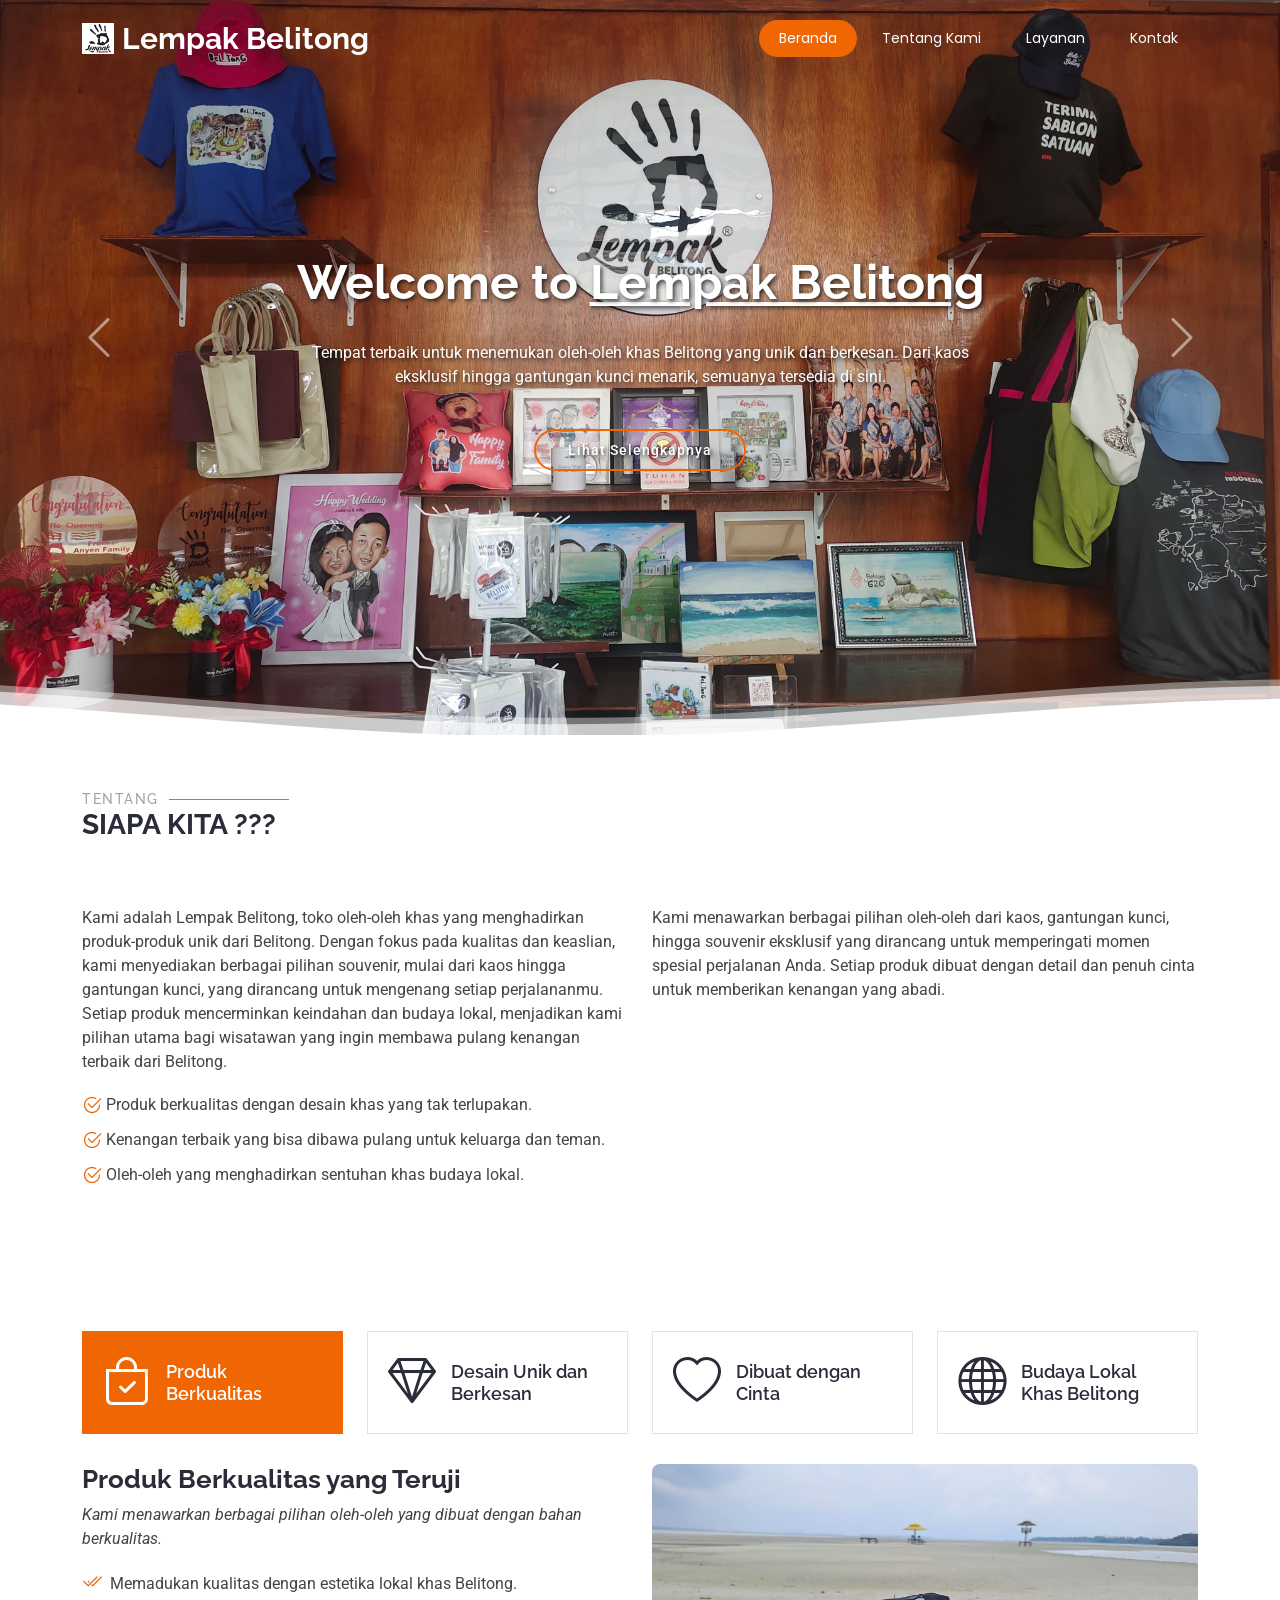
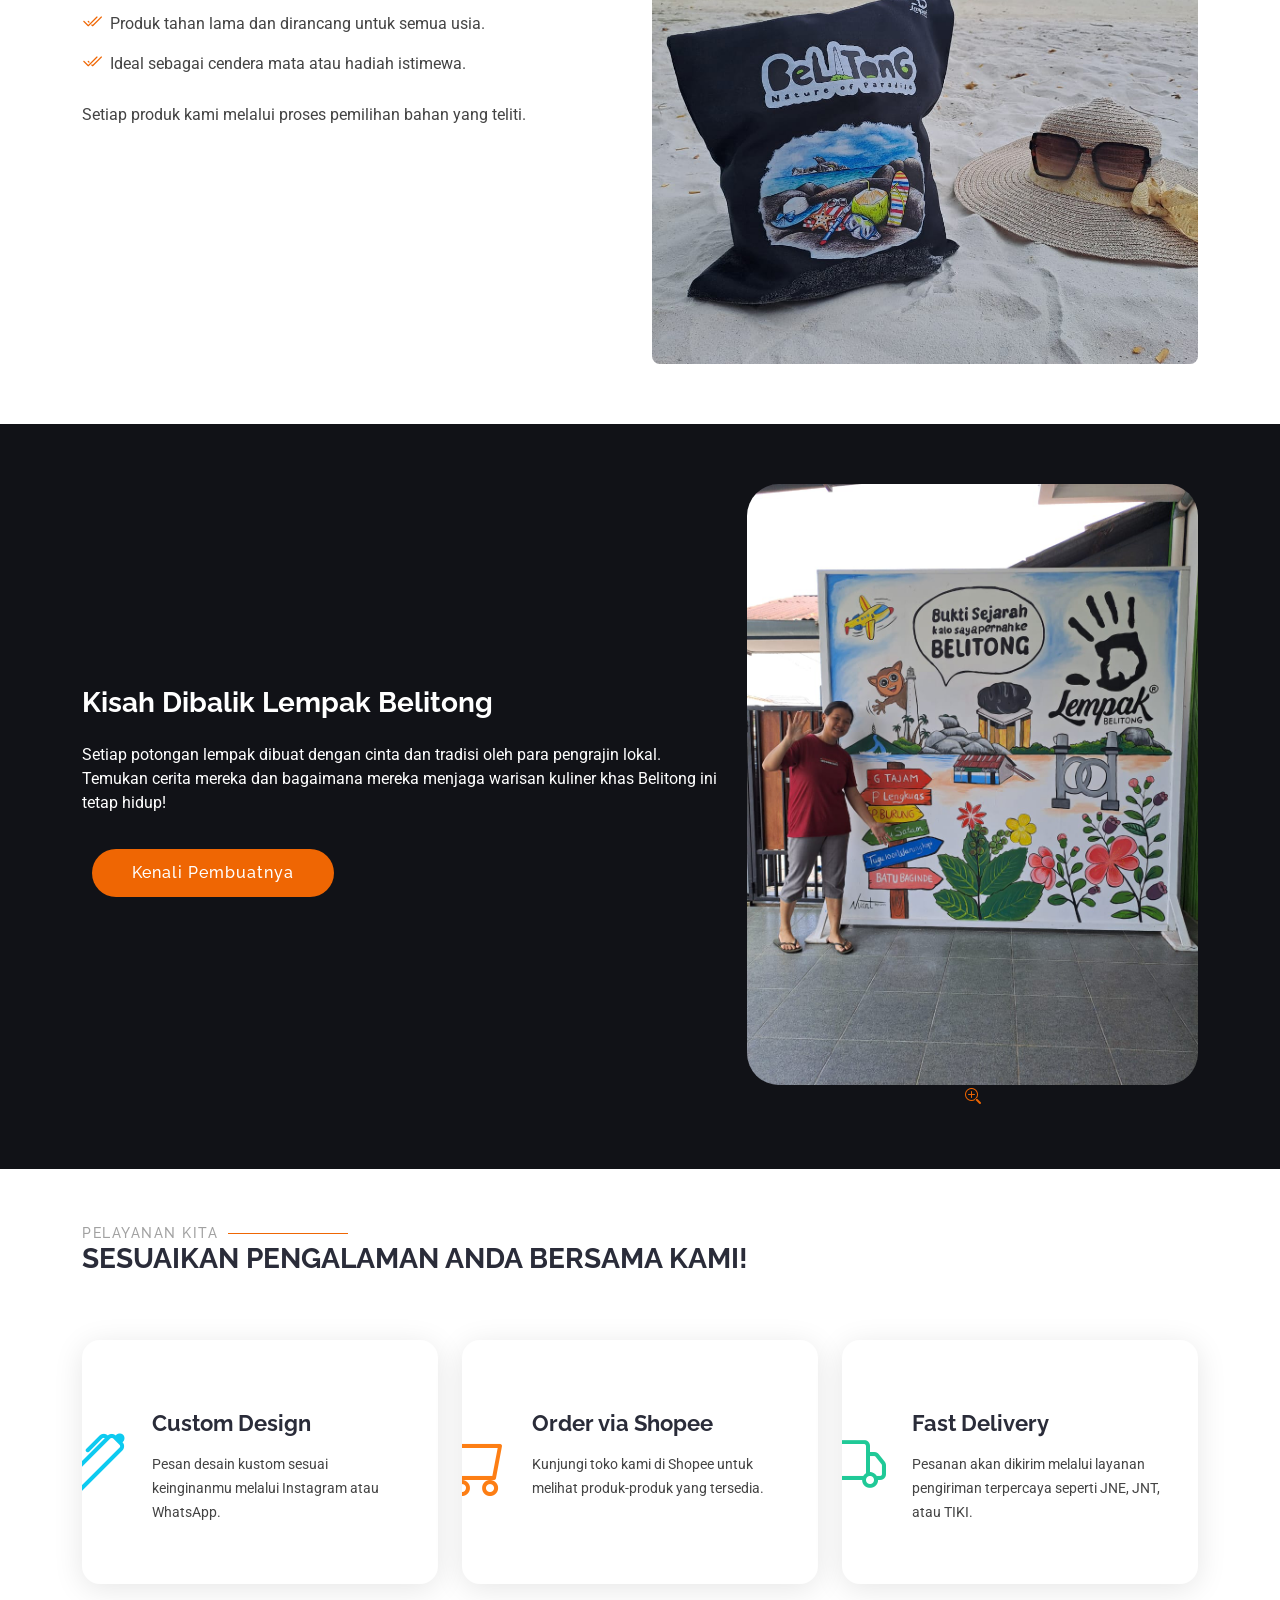
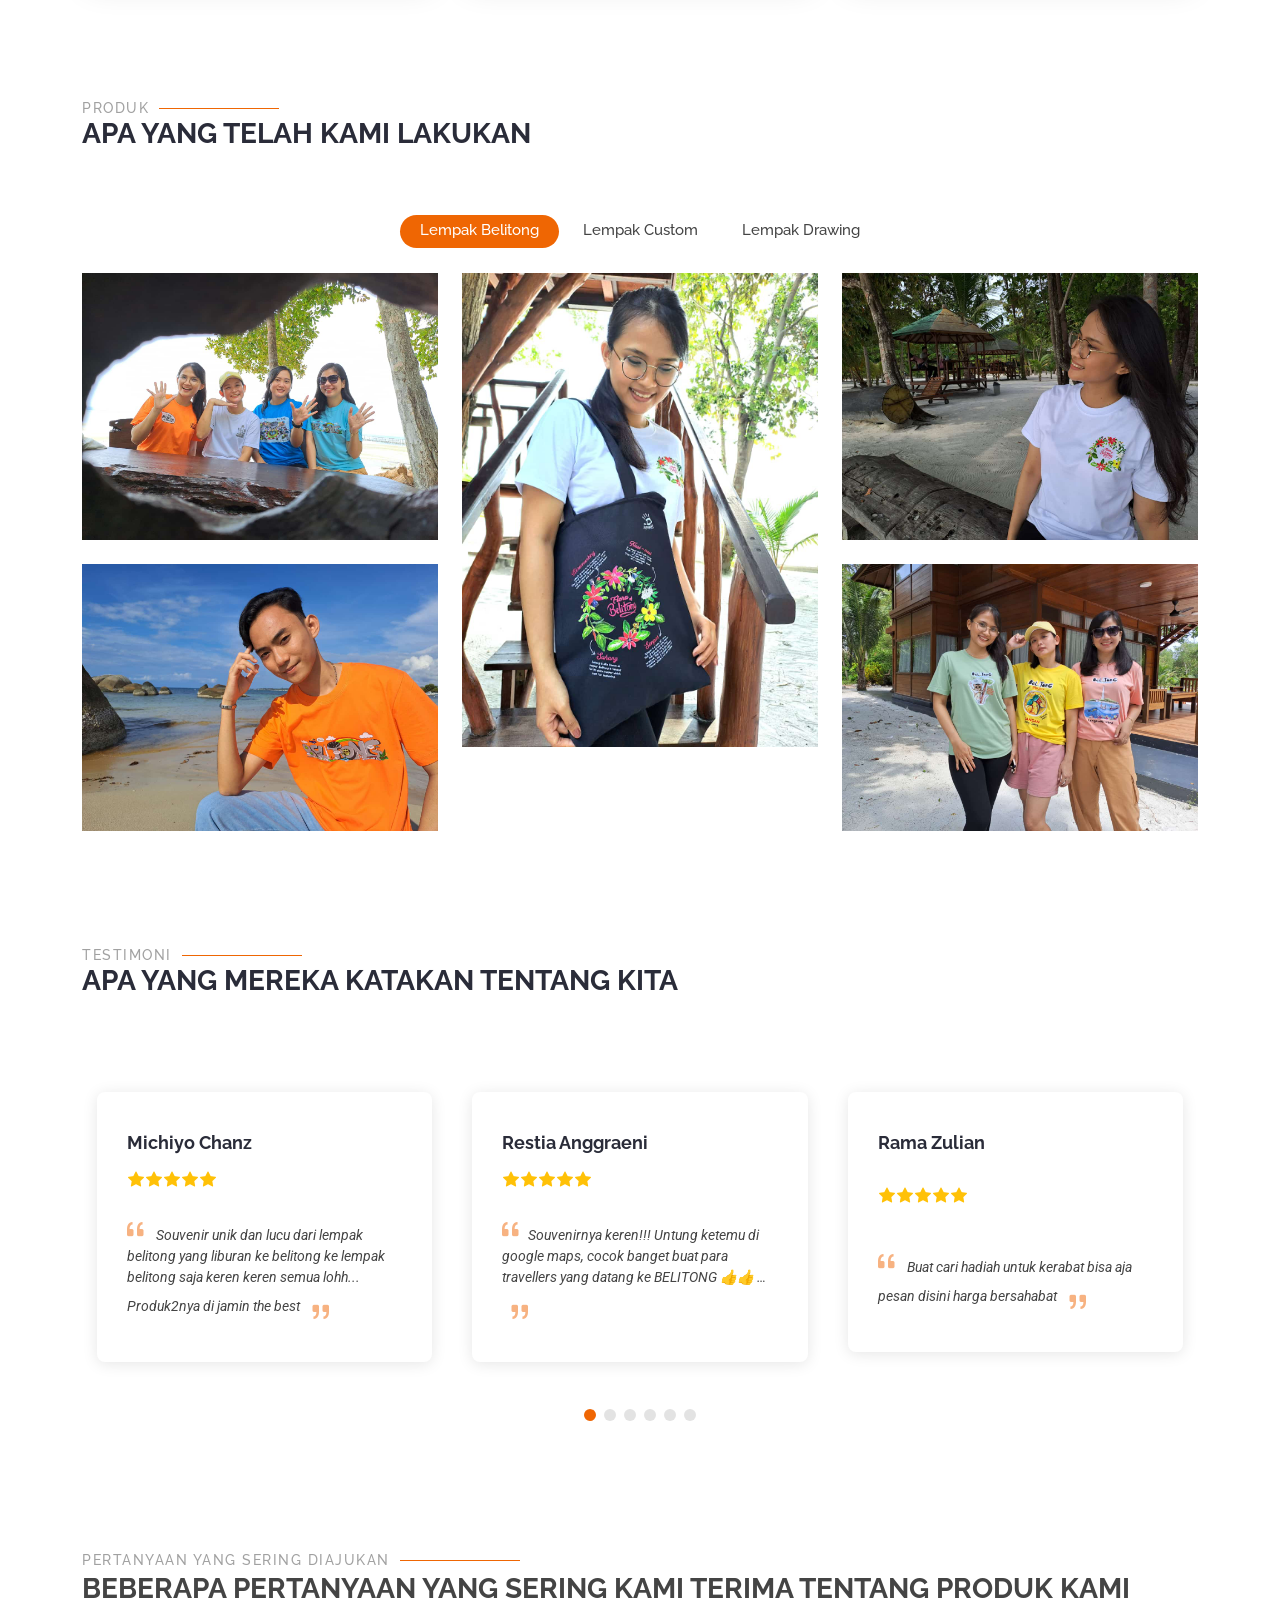
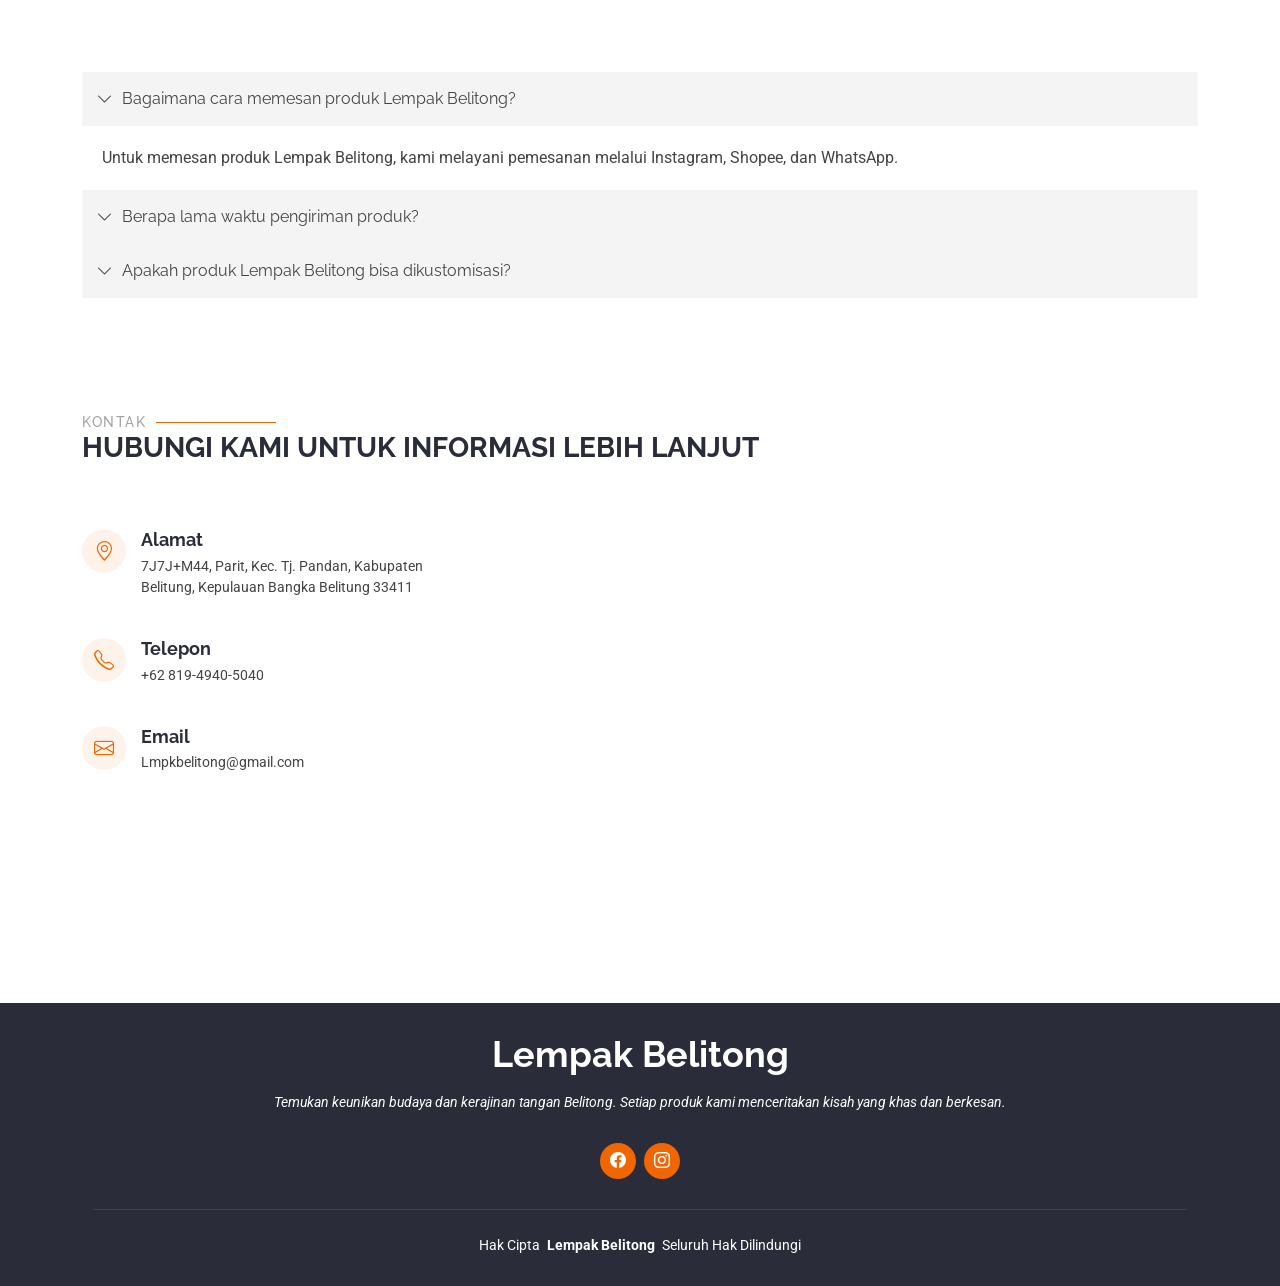
==== commit a548181b: "web lempak" ====
--- a/index.html
+++ b/index.html
@@ -890,12 +890,6 @@
                     class="glightbox preview-link"
                     ><i class="bi bi-zoom-in"></i
                   ></a>
-                  <a
-                    href="portfolio-details.html"
-                    title="More Details"
-                    class="details-link"
-                    ><i class="bi bi-link-45deg"></i
-                  ></a>
                 </div>
               </div>
 
@@ -1163,10 +1157,8 @@
                     data-parent="#accordion-faq"
                   >
                     <div class="accordion-body">
-                      Untuk memesan produk Lempak Belitong, kamu bisa
-                      mengunjungi halaman katalog produk di website kami, pilih
-                      produk yang diinginkan, dan ikuti langkah checkout. Kami
-                      juga melayani pemesanan melalui Instagram, Shopee, dan
+                      Untuk memesan produk Lempak Belitong, kami
+                      melayani pemesanan melalui Instagram, Shopee, dan
                       WhatsApp.
                     </div>
                   </div>
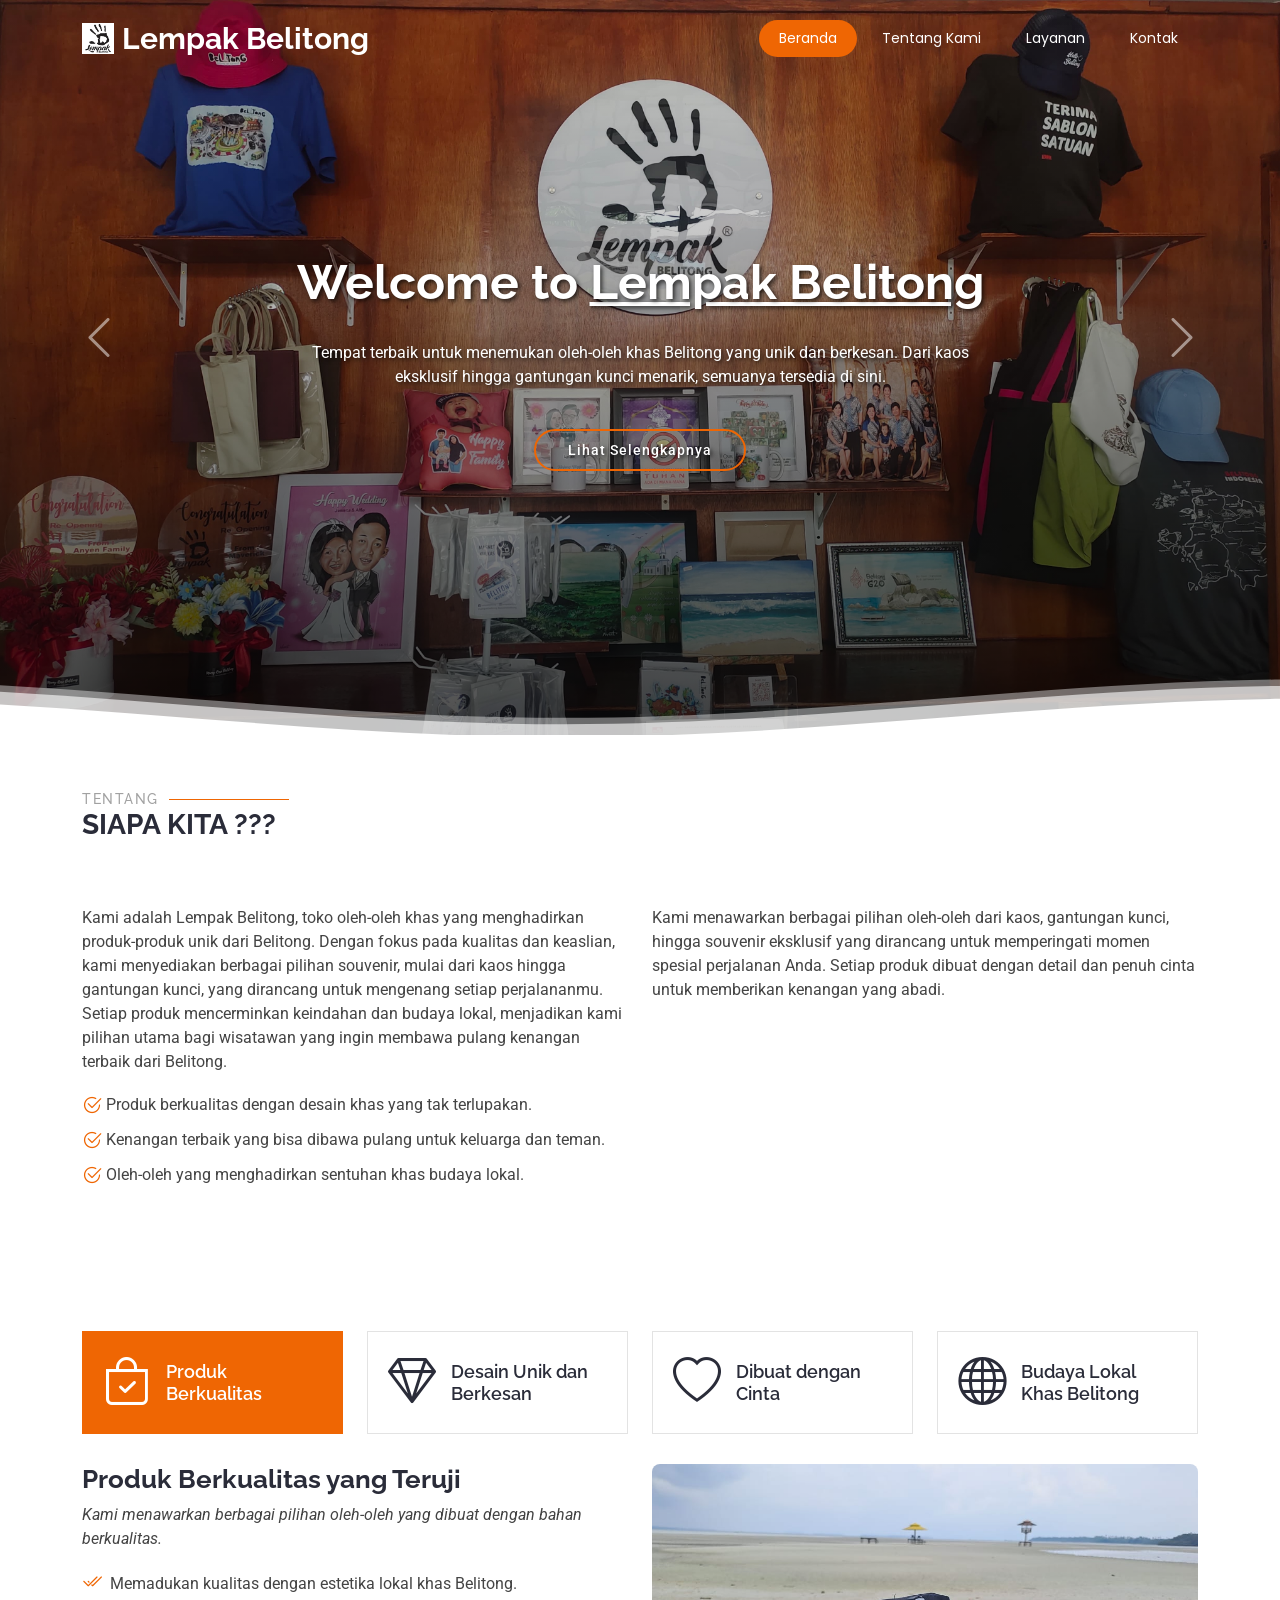
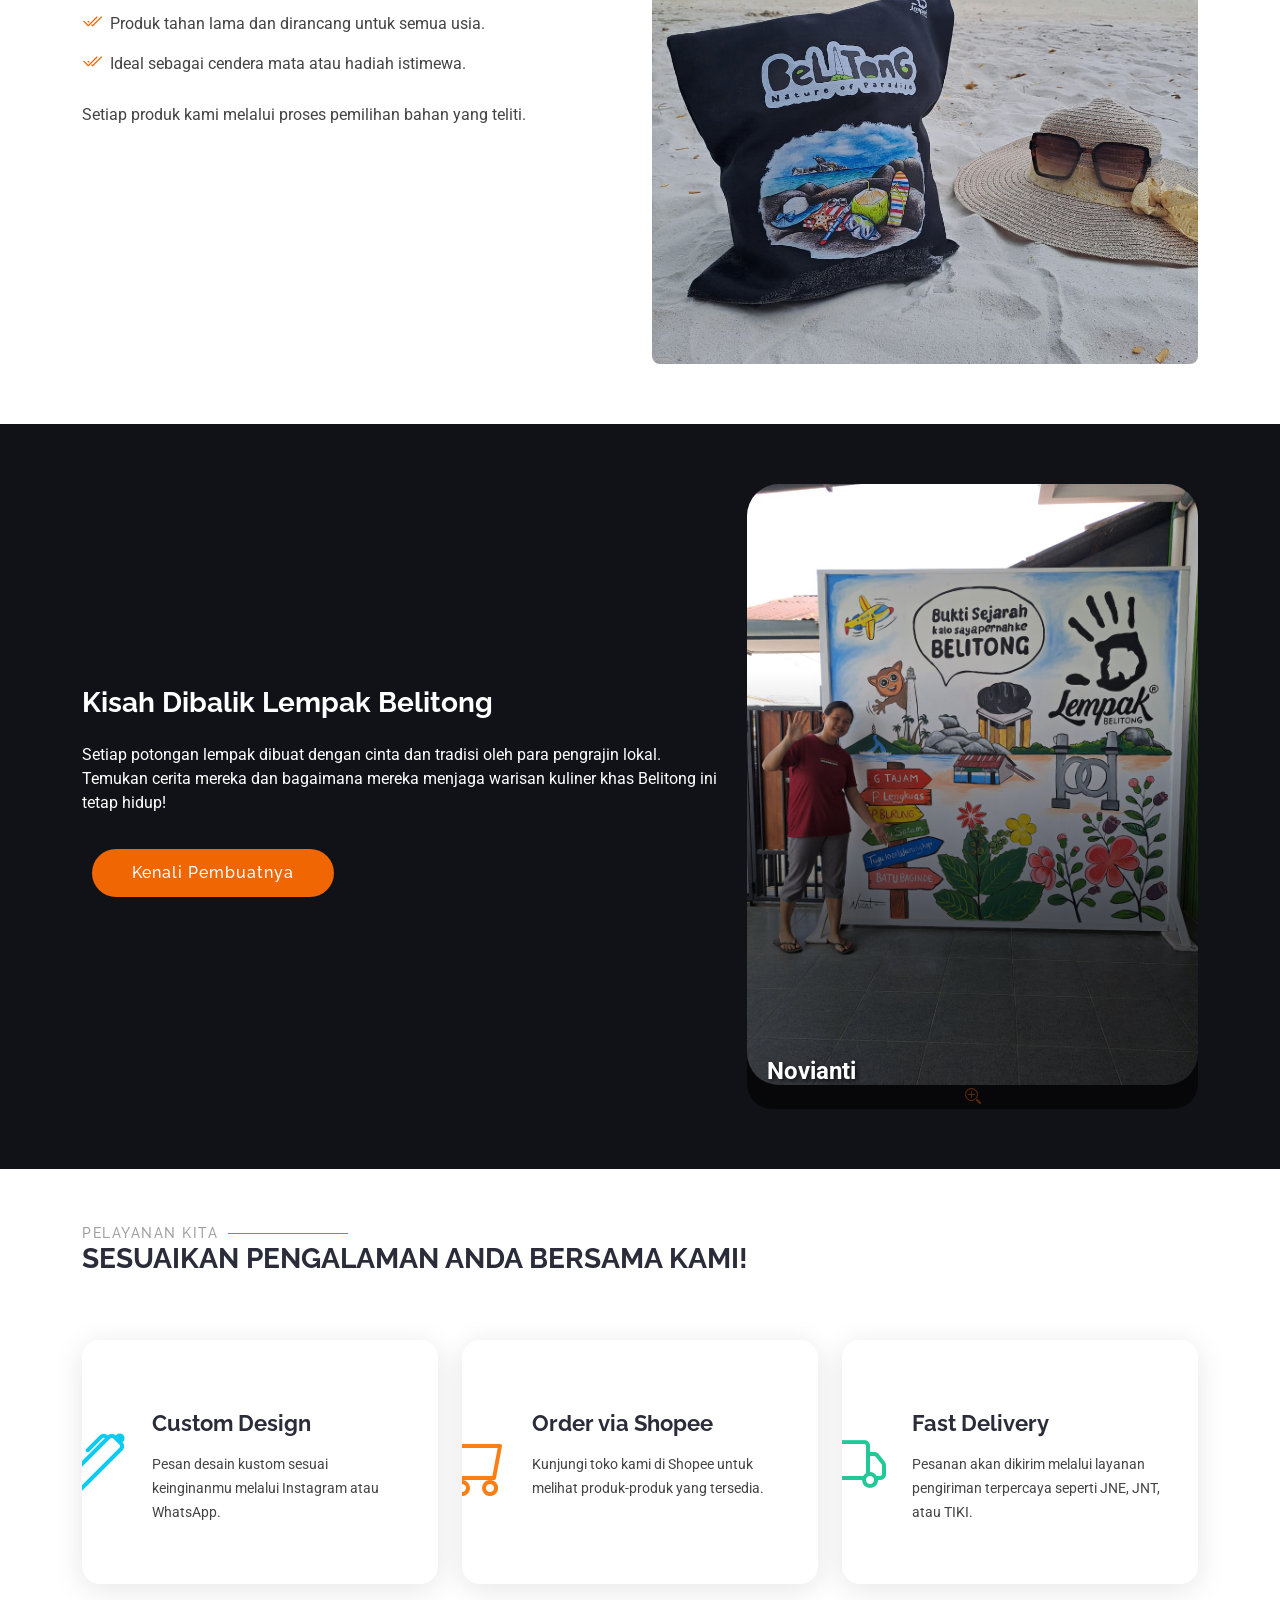
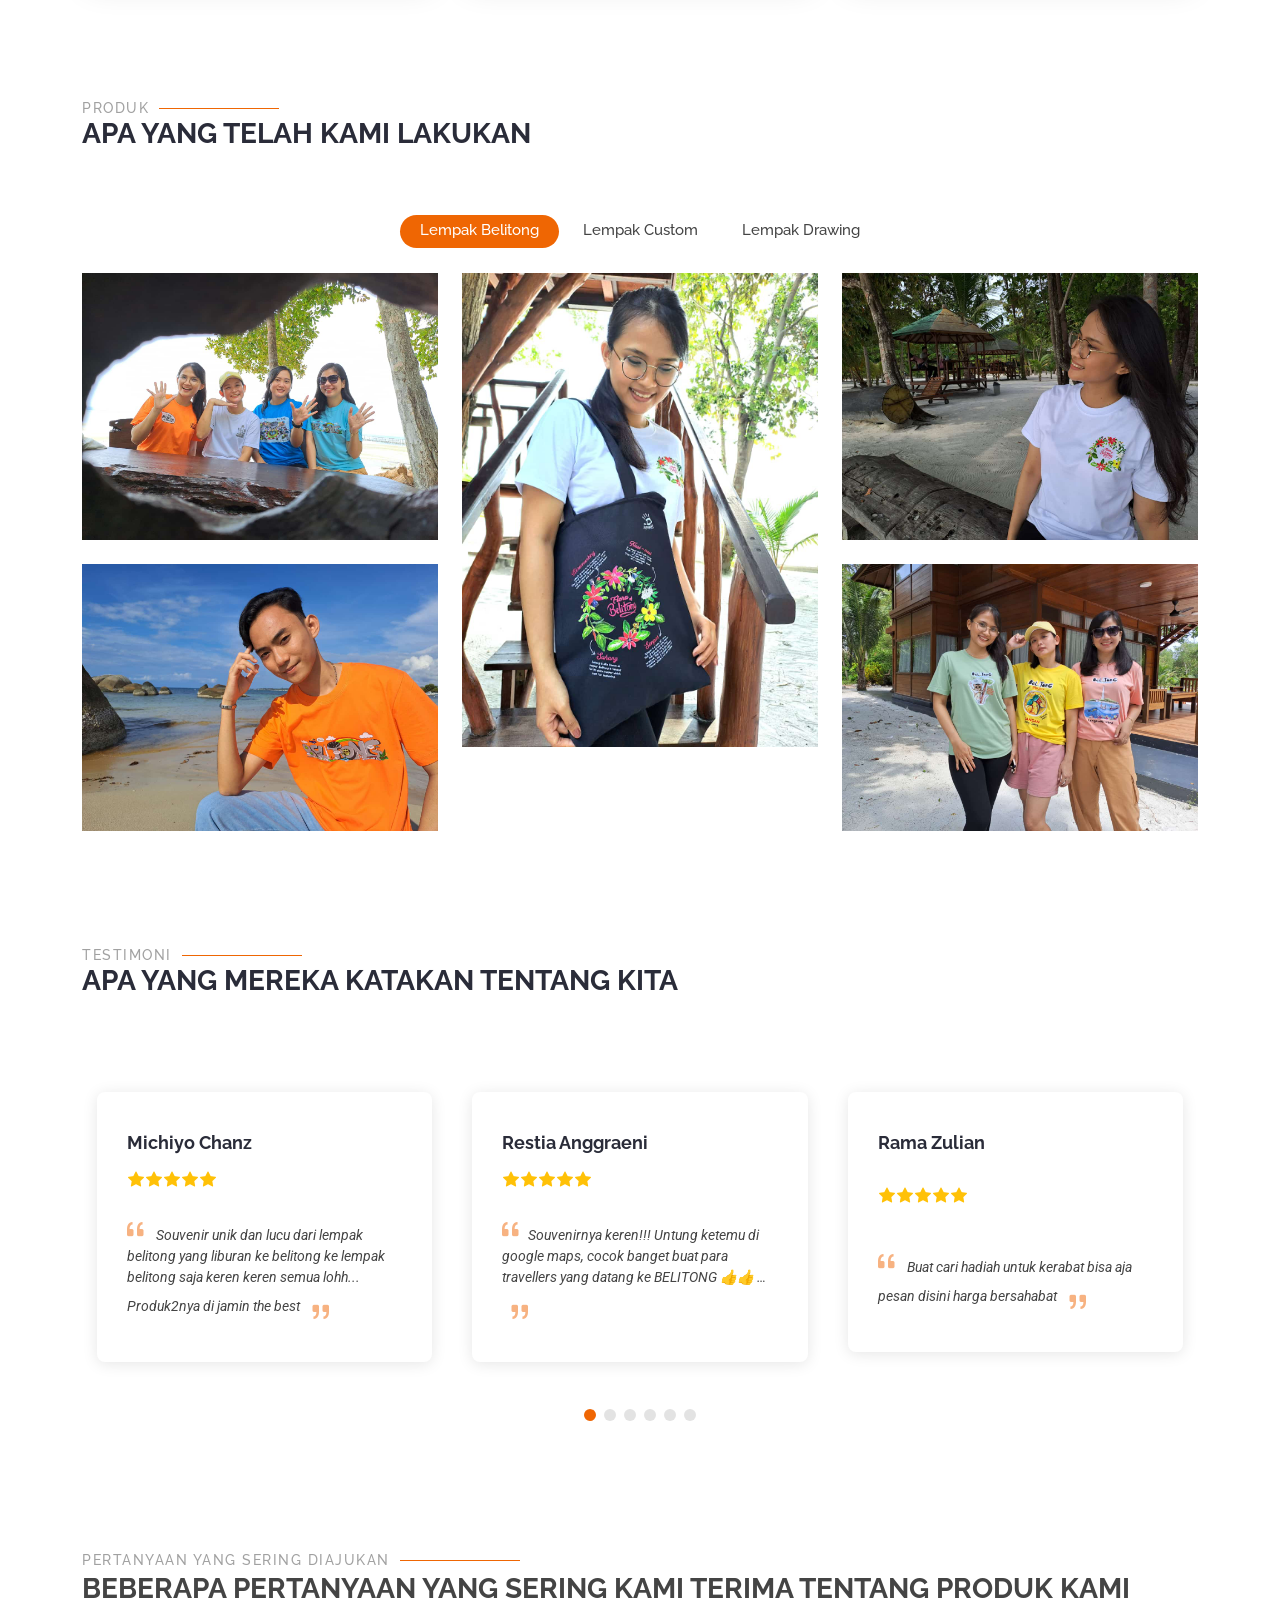
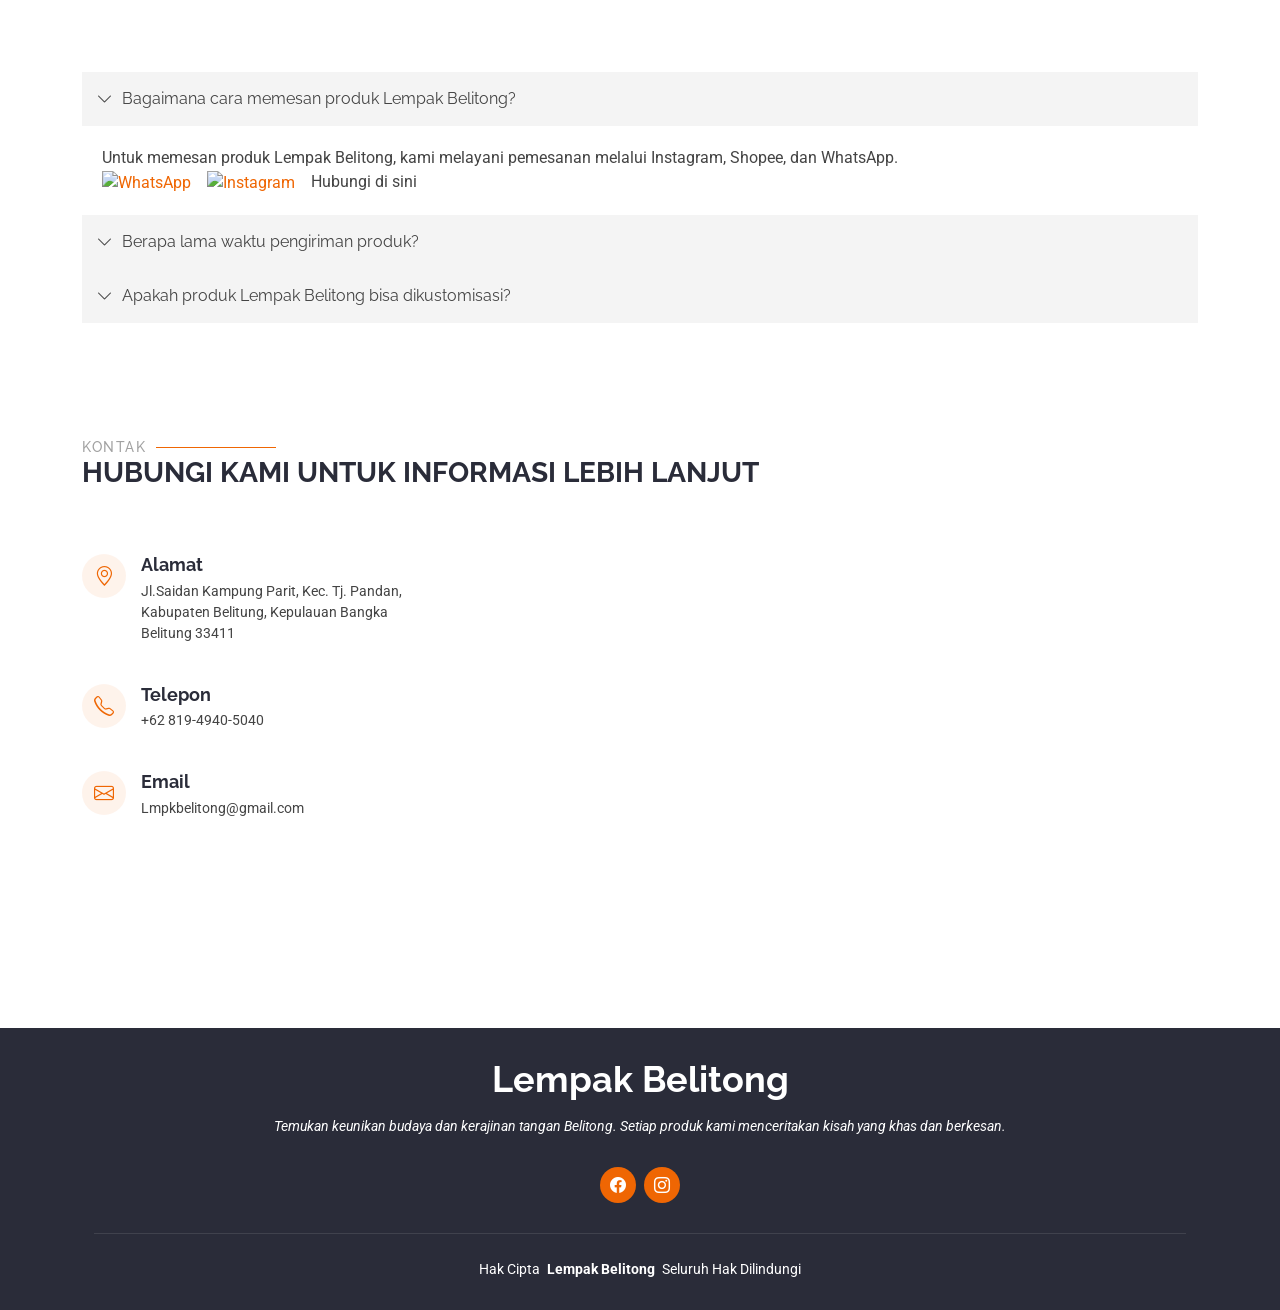
==== commit 6320b8b3: "web lempak" ====
--- a/index.html
+++ b/index.html
@@ -134,7 +134,14 @@
         id="hero"
         class="hero section dark-background"
         style="
-          background-image: url('assets/img/photo/IMG-20240923-WA0075.jpg');
+          background: linear-gradient(
+              to top,
+              rgba(0, 0, 0, 0.7),
+              rgba(0, 0, 0, 0)
+            ),
+            url('assets/img/photo/IMG-20240923-WA0075.jpg');
+          background-position: center;
+          background-size: cover;
         "
       >
         <div
@@ -546,10 +553,7 @@
       <!-- /Features Section -->
 
       <!-- Call To Action Section -->
-      <section
-        id="call-to-action"
-        class="call-to-action section dark-background"
-      >
+      <section id="call-to-action" class="call-to-action section dark-background">
         <div class="overlay"></div>
         <div class="container">
           <div class="row align-items-center">
@@ -558,22 +562,60 @@
               <h3 class="mb-4">Kisah Dibalik Lempak Belitong</h3>
               <p class="mb-4">
                 Setiap potongan lempak dibuat dengan cinta dan tradisi oleh para
-                pengrajin lokal. Temukan cerita mereka dan bagaimana mereka
-                menjaga warisan kuliner khas Belitong ini tetap hidup!
+                pengrajin lokal. Temukan cerita mereka dan bagaimana mereka menjaga
+                warisan kuliner khas Belitong ini tetap hidup!
               </p>
-              <a class="cta-btn align-middle" href="#produk"
-                >Kenali Pembuatnya</a
-              >
-            </div>
-
-            <!-- Gambar Section dengan Efek Miring dan Zoom -->
+              <a class="cta-btn align-middle" href="founder.html">Kenali Pembuatnya</a>
+            </div>
+      
+            <!-- Gambar Section tanpa crop -->
             <div class="col-xl-5 col-lg-5 col-md-12 text-center">
               <div class="image-container position-relative">
                 <img
                   src="assets/img/photo/IMG-20240923-WA0049.jpg"
                   class="img-fluid rounded-5"
                   alt=""
+                  style="
+                    object-fit: cover;
+                    width: 100%;
+                    height: 100%;
+                    position: relative;
+                  "
                 />
+                <!-- Overlay gradient hanya di sebelah kiri -->
+                <div
+                  style="
+                    position: absolute;
+                    top: 0;
+                    left: 0;
+                    width: 100%;
+                    height: 100%;
+                    background: linear-gradient(
+                      to top,
+                      rgba(0, 0, 0, 0.6) 30%,
+                      rgba(0, 0, 0, 0) 70%    
+                    );
+                    border-radius: 25px;
+                  "
+                ></div>
+      
+                <!-- Teks Nama -->
+                <div
+                  style="
+                    position: absolute;
+                    bottom: 20px;
+                    left: 20px;
+                    color: white;
+                    font-size: 24px;
+                    font-weight: bold;
+                    text-shadow: 2px 2px 4px rgba(0, 0, 0, 0.8);
+                    z-index: 10; /* Supaya teks di atas gambar */
+                  "
+                >
+                  Novianti
+                </div>
+      
+                <!-- Ikon zoom -->
                 <div class="portfolio-info">
                   <a
                     href="assets/img/photo/IMG-20240923-WA0049.jpg"
@@ -587,7 +629,6 @@
           </div>
         </div>
       </section>
-
       <!-- /Call To Action Section -->
 
       <!-- Services Section -->
@@ -718,20 +759,19 @@
                 </div>
               </div>
 
-              
               <!-- End Portfolio Item -->
 
               <div
                 class="col-lg-4 col-md-6 portfolio-item isotope-item filter-product"
               >
                 <img
-                  src="assets/img/photo/IMG-20240923-WA0080.jpg"
+                  src="assets/img/product/IMG-20240925-WA0004.jpg"
                   class="img-fluid"
                   alt=""
                 />
                 <div class="portfolio-info">
                   <a
-                    href="assets/img/photo/IMG-20240923-WA0080.jpg"
+                    href="assets/img/product/IMG-20240925-WA0004.jpg"
                     data-gallery="portfolio-gallery-product"
                     class="glightbox preview-link"
                     ><i class="bi bi-zoom-in"></i
@@ -801,13 +841,31 @@
                 class="col-lg-4 col-md-6 portfolio-item isotope-item filter-product"
               >
                 <img
-                  src="assets/img/product/tas.jpg"
+                  src="assets/img/product/IMG-20240925-WA0013.jpg"
                   class="img-fluid"
                   alt=""
                 />
                 <div class="portfolio-info">
                   <a
-                    href="assets/img/product/tas.jpg"
+                    href="assets/img/product/IMG-20240925-WA0013.jpg"
+                    data-gallery="portfolio-gallery-product"
+                    class="glightbox preview-link"
+                    ><i class="bi bi-zoom-in"></i
+                  ></a>
+                </div>
+              </div>
+
+              <div
+                class="col-lg-4 col-md-6 portfolio-item isotope-item filter-product"
+              >
+                <img
+                  src="assets/img/product/IMG-20240925-WA0008.jpg"
+                  class="img-fluid"
+                  alt=""
+                />
+                <div class="portfolio-info">
+                  <a
+                    href="assets/img/product/IMG-20240925-WA0008.jpg"
                     data-gallery="portfolio-gallery-product"
                     class="glightbox preview-link"
                     ><i class="bi bi-zoom-in"></i
@@ -847,7 +905,6 @@
                 <div class="portfolio-info">
                   <a
                     href="assets/img/lempak_belitung/IMG-20240924-WA0040.jpg"
-                    title="App 3"
                     data-gallery="portfolio-gallery-app"
                     class="glightbox preview-link"
                     ><i class="bi bi-zoom-in"></i
@@ -866,7 +923,6 @@
                 <div class="portfolio-info">
                   <a
                     href="assets/img/lempak_belitung/IMG-20240924-WA0034.jpg"
-                    title="App 3"
                     data-gallery="portfolio-gallery-app"
                     class="glightbox preview-link"
                     ><i class="bi bi-zoom-in"></i
@@ -897,13 +953,13 @@
                 class="col-lg-4 col-md-6 portfolio-item isotope-item filter-product"
               >
                 <img
-                  src="assets/img/product/ganci 3.jpg"
+                  src="assets/img/product/IMG-20240925-WA0012.jpg"
                   class="img-fluid"
                   alt=""
                 />
                 <div class="portfolio-info">
                   <a
-                    href="assets/img/product/ganci 3.jpg"
+                    href="assets/img/product/IMG-20240925-WA0012.jpg"
                     data-gallery="portfolio-gallery-product"
                     class="glightbox preview-link"
                     ><i class="bi bi-zoom-in"></i
@@ -1133,7 +1189,7 @@
           <p>Beberapa pertanyaan yang sering kami terima tentang produk kami</p>
         </div>
         <!-- End Section Title -->
-
+      
         <div class="container" data-aos="fade-up">
           <div class="row">
             <div class="col-12">
@@ -1149,22 +1205,46 @@
                       Bagaimana cara memesan produk Lempak Belitong?
                     </button>
                   </h2>
-
+      
                   <div
                     id="collapse-faq-1"
                     class="collapse show"
                     aria-labelledby="headingOne"
                     data-parent="#accordion-faq"
                   >
-                    <div class="accordion-body">
-                      Untuk memesan produk Lempak Belitong, kami
-                      melayani pemesanan melalui Instagram, Shopee, dan
-                      WhatsApp.
+                    <div
+                      class="accordion-body d-flex justify-content-between align-items-center flex-wrap"
+                    >
+                      <span
+                        >Untuk memesan produk Lempak Belitong, kami melayani
+                        pemesanan melalui Instagram, Shopee, dan WhatsApp.</span
+                      >
+                      <div class="d-flex mt-3 mt-lg-0">
+                        <a href="https://wa.me/+6281949405040" target="_blank">
+                          <img
+                            src="https://www.tanjunglesung.com/wp-content/uploads/2018/12/logo-wa-whatsapp-300x300.png"
+                            alt="WhatsApp"
+                            style="width: 24px; height: 24px"
+                          />
+                        </a>
+                        <a
+                          href="https://www.instagram.com/lempakbelitong"
+                          target="_blank"
+                          class="ms-3"
+                        >
+                          <img
+                            src="https://upload.wikimedia.org/wikipedia/commons/thumb/9/95/Instagram_logo_2022.svg/1024px-Instagram_logo_2022.svg.png"
+                            alt="Instagram"
+                            style="width: 24px; height: 24px"
+                          />
+                        </a>
+                        <span class="ms-3">Hubungi di sini</span>
+                      </div>
                     </div>
                   </div>
                 </div>
                 <!-- .accordion-item -->
-
+      
                 <div class="accordion-item">
                   <h2 class="mb-0">
                     <button
@@ -1183,16 +1263,15 @@
                     data-parent="#accordion-faq"
                   >
                     <div class="accordion-body">
-                      Waktu pengiriman produk bervariasi tergantung lokasi
-                      pengiriman. Pengiriman dalam Pulau Belitong biasanya
-                      memakan waktu 1-3 hari, sementara pengiriman ke luar pulau
-                      melalui JNE, J&T, atau TIKI bisa memakan waktu 3-7 hari
-                      kerja.
+                      Waktu pengiriman produk bervariasi tergantung lokasi pengiriman.
+                      Pengiriman dalam Pulau Belitong biasanya memakan waktu 1-3 hari,
+                      sementara pengiriman ke luar pulau melalui JNE, J&T, atau TIKI
+                      bisa memakan waktu 3-7 hari kerja.
                     </div>
                   </div>
                 </div>
                 <!-- .accordion-item -->
-
+      
                 <div class="accordion-item">
                   <h2 class="mb-0">
                     <button
@@ -1204,7 +1283,7 @@
                       Apakah produk Lempak Belitong bisa dikustomisasi?
                     </button>
                   </h2>
-
+      
                   <div
                     id="collapse-faq-3"
                     class="collapse"
@@ -1212,9 +1291,9 @@
                     data-parent="#accordion-faq"
                   >
                     <div class="accordion-body">
-                      Ya, kami menawarkan layanan kustomisasi untuk beberapa
-                      produk, terutama untuk suvenir dan kerajinan tangan. Kamu
-                      bisa menghubungi kami melalui WhatsApp dan Instagram untuk
+                      Ya, kami menawarkan layanan kustomisasi untuk beberapa produk,
+                      terutama untuk suvenir dan kerajinan tangan. Kamu bisa
+                      menghubungi kami melalui WhatsApp dan Instagram untuk
                       mendiskusikan kustomisasi sesuai keinginanmu.
                     </div>
                   </div>
@@ -1225,6 +1304,7 @@
           </div>
         </div>
       </section>
+      
       <!-- /Faq Section -->
 
       <!-- Contact Section -->
@@ -1248,8 +1328,7 @@
                 <div>
                   <h3>Alamat</h3>
                   <p>
-                    7J7J+M44, Parit, Kec. Tj. Pandan, Kabupaten Belitung,
-                    Kepulauan Bangka Belitung 33411
+                    Jl.Saidan Kampung Parit, Kec. Tj. Pandan, Kabupaten Belitung, Kepulauan Bangka Belitung 33411
                   </p>
                 </div>
               </div>
--- a/assets/css/main.css
+++ b/assets/css/main.css
@@ -85,58 +85,6 @@
 h6 {
   color: var(--heading-color);
   font-family: var(--heading-font);
-}
-
-/* PHP Email Form Messages
-------------------------------*/
-.php-email-form .error-message {
-  display: none;
-  background: #df1529;
-  color: #ffffff;
-  text-align: left;
-  padding: 15px;
-  margin-bottom: 24px;
-  font-weight: 600;
-}
-
-.php-email-form .sent-message {
-  display: none;
-  color: #ffffff;
-  background: #059652;
-  text-align: center;
-  padding: 15px;
-  margin-bottom: 24px;
-  font-weight: 600;
-}
-
-.php-email-form .loading {
-  display: none;
-  background: var(--surface-color);
-  text-align: center;
-  padding: 15px;
-  margin-bottom: 24px;
-}
-
-.php-email-form .loading:before {
-  content: "";
-  display: inline-block;
-  border-radius: 50%;
-  width: 24px;
-  height: 24px;
-  margin: 0 10px -6px 0;
-  border: 3px solid var(--accent-color);
-  border-top-color: var(--surface-color);
-  animation: php-email-form-loading 1s linear infinite;
-}
-
-@keyframes php-email-form-loading {
-  0% {
-    transform: rotate(0deg);
-  }
-
-  100% {
-    transform: rotate(360deg);
-  }
 }
 
 /*--------------------------------------------------------------
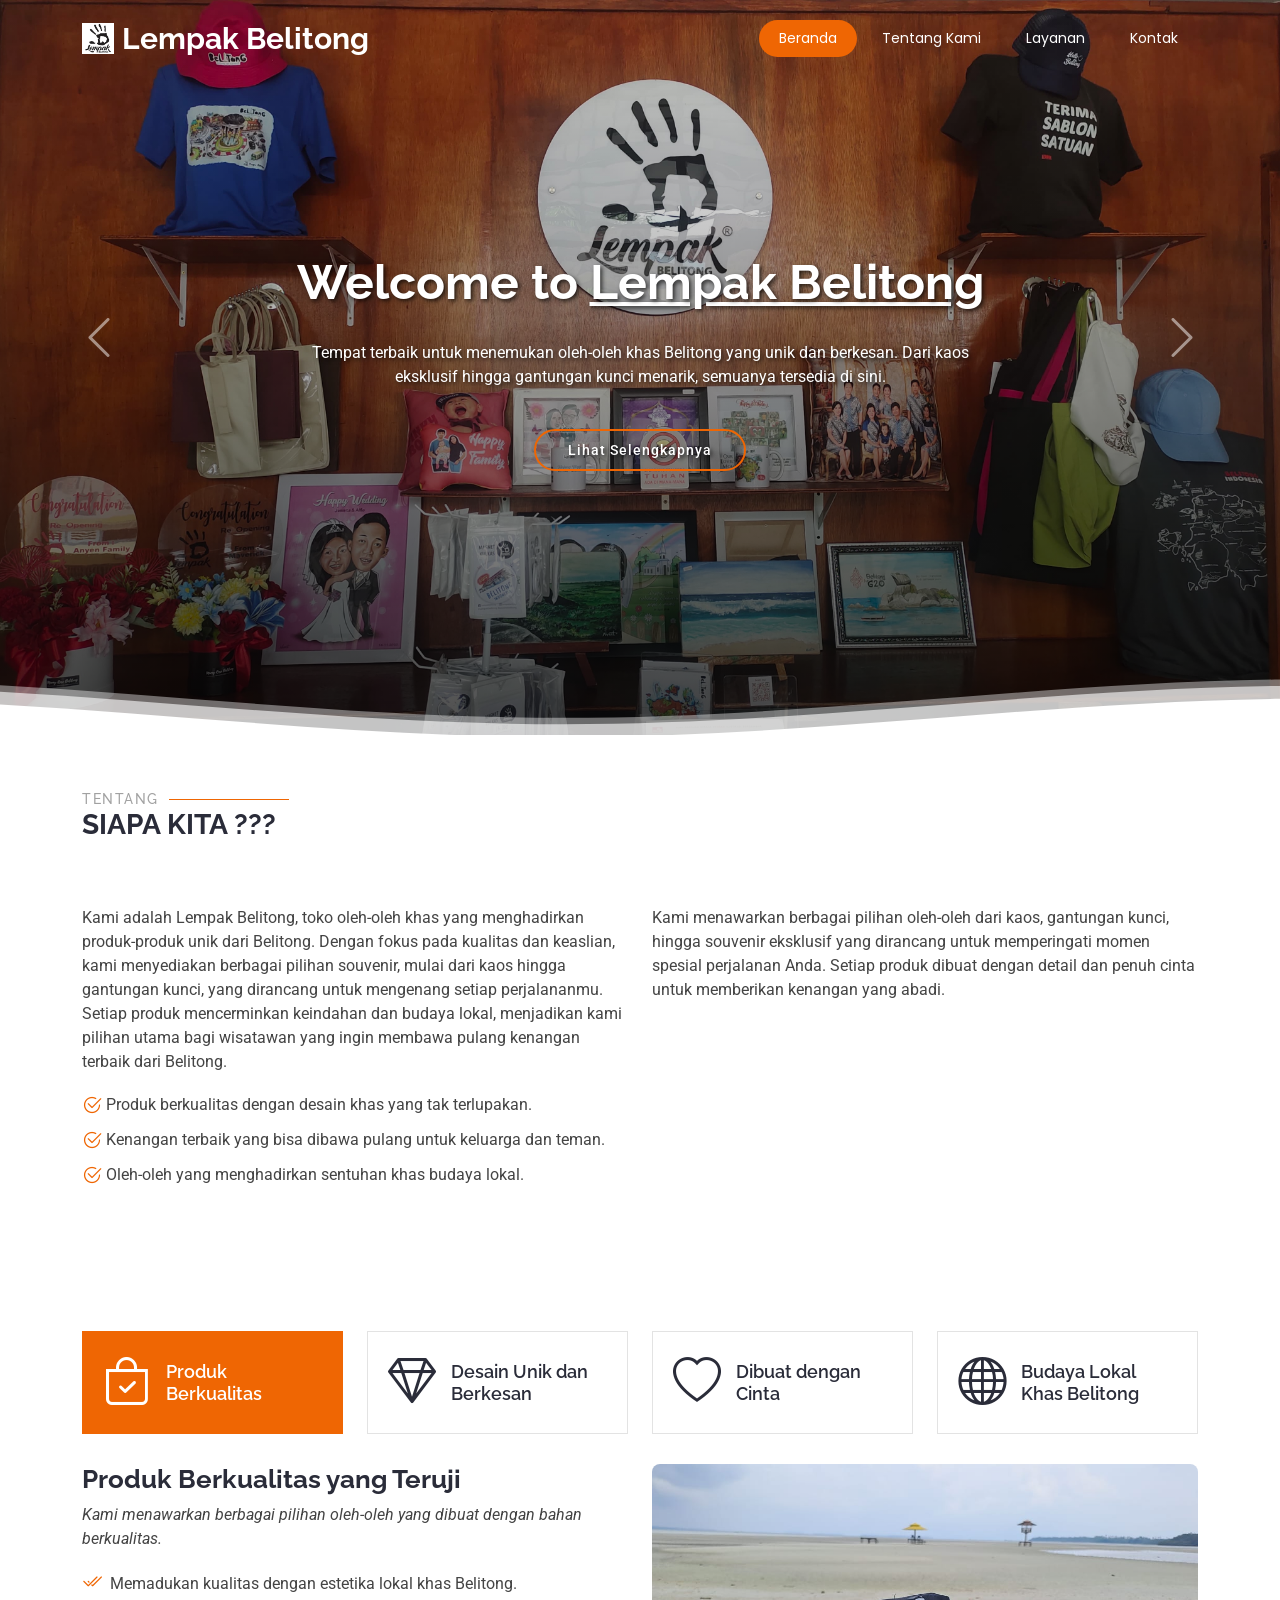
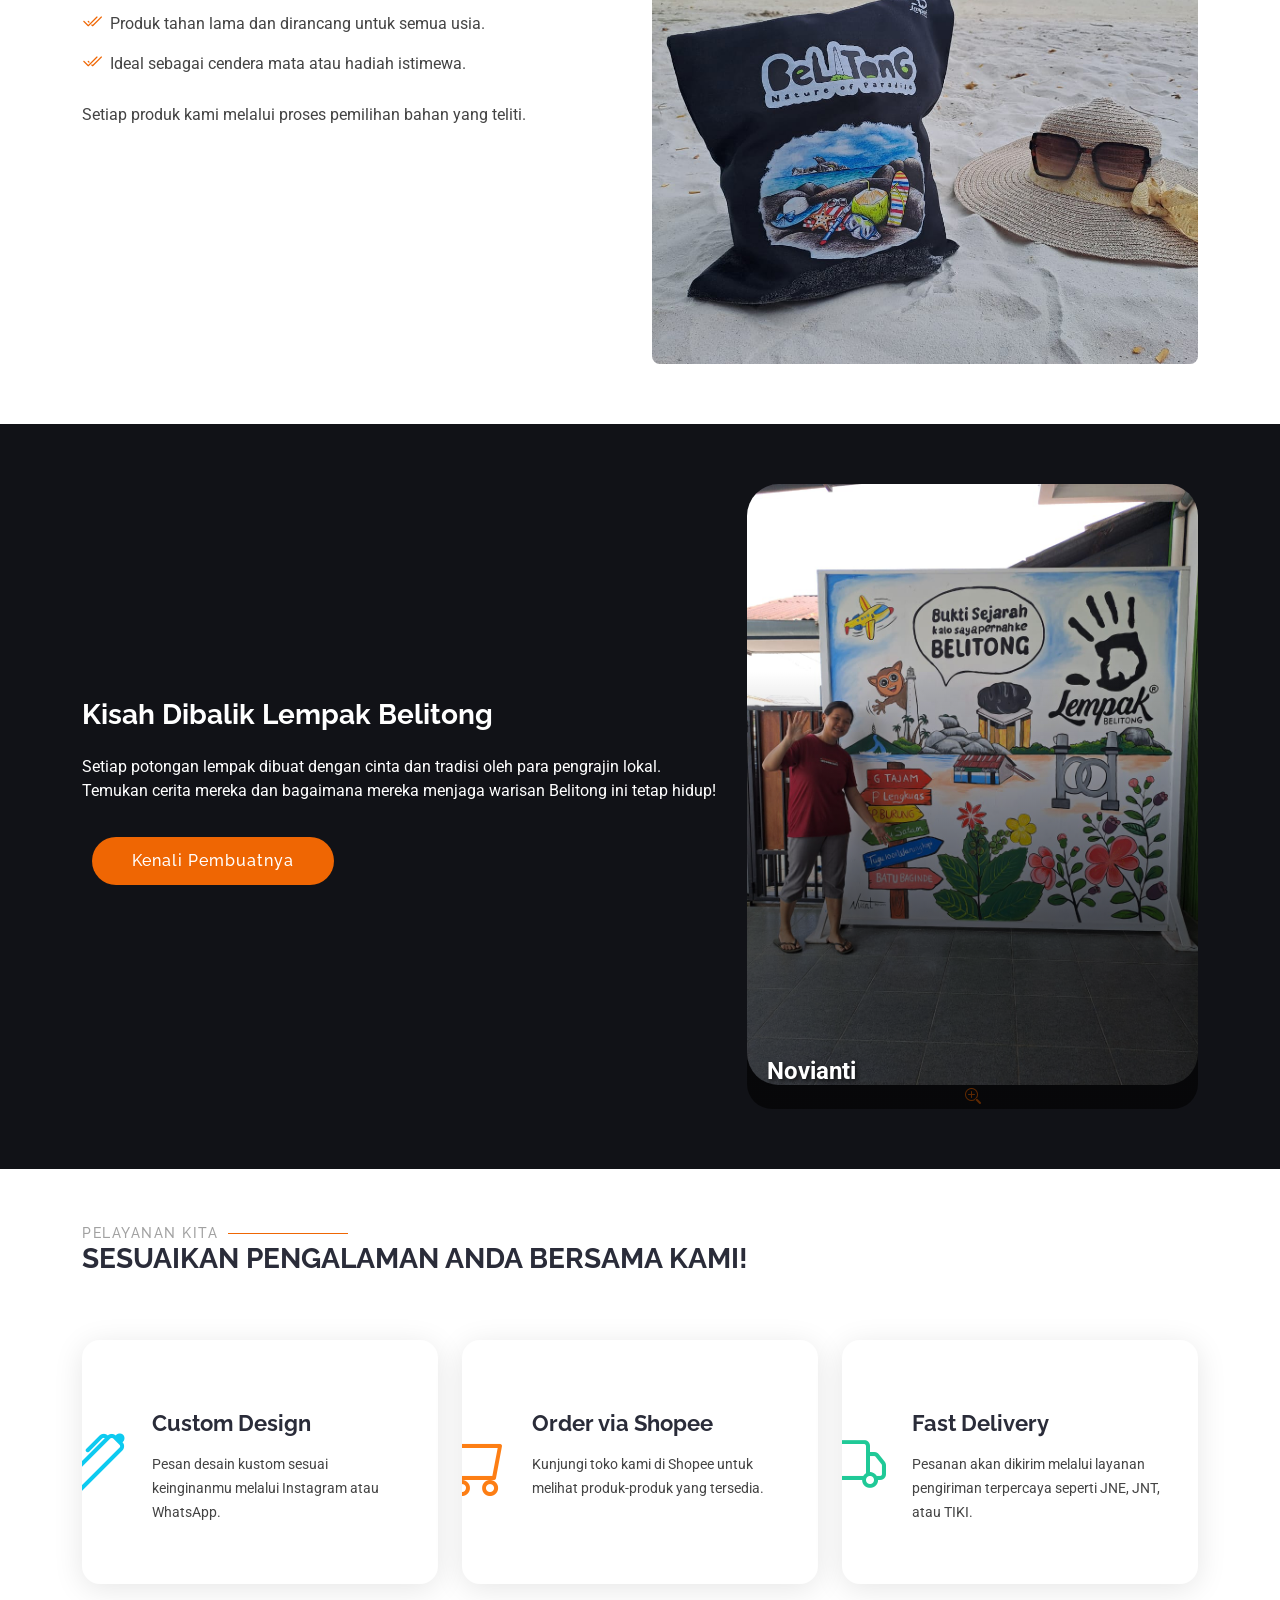
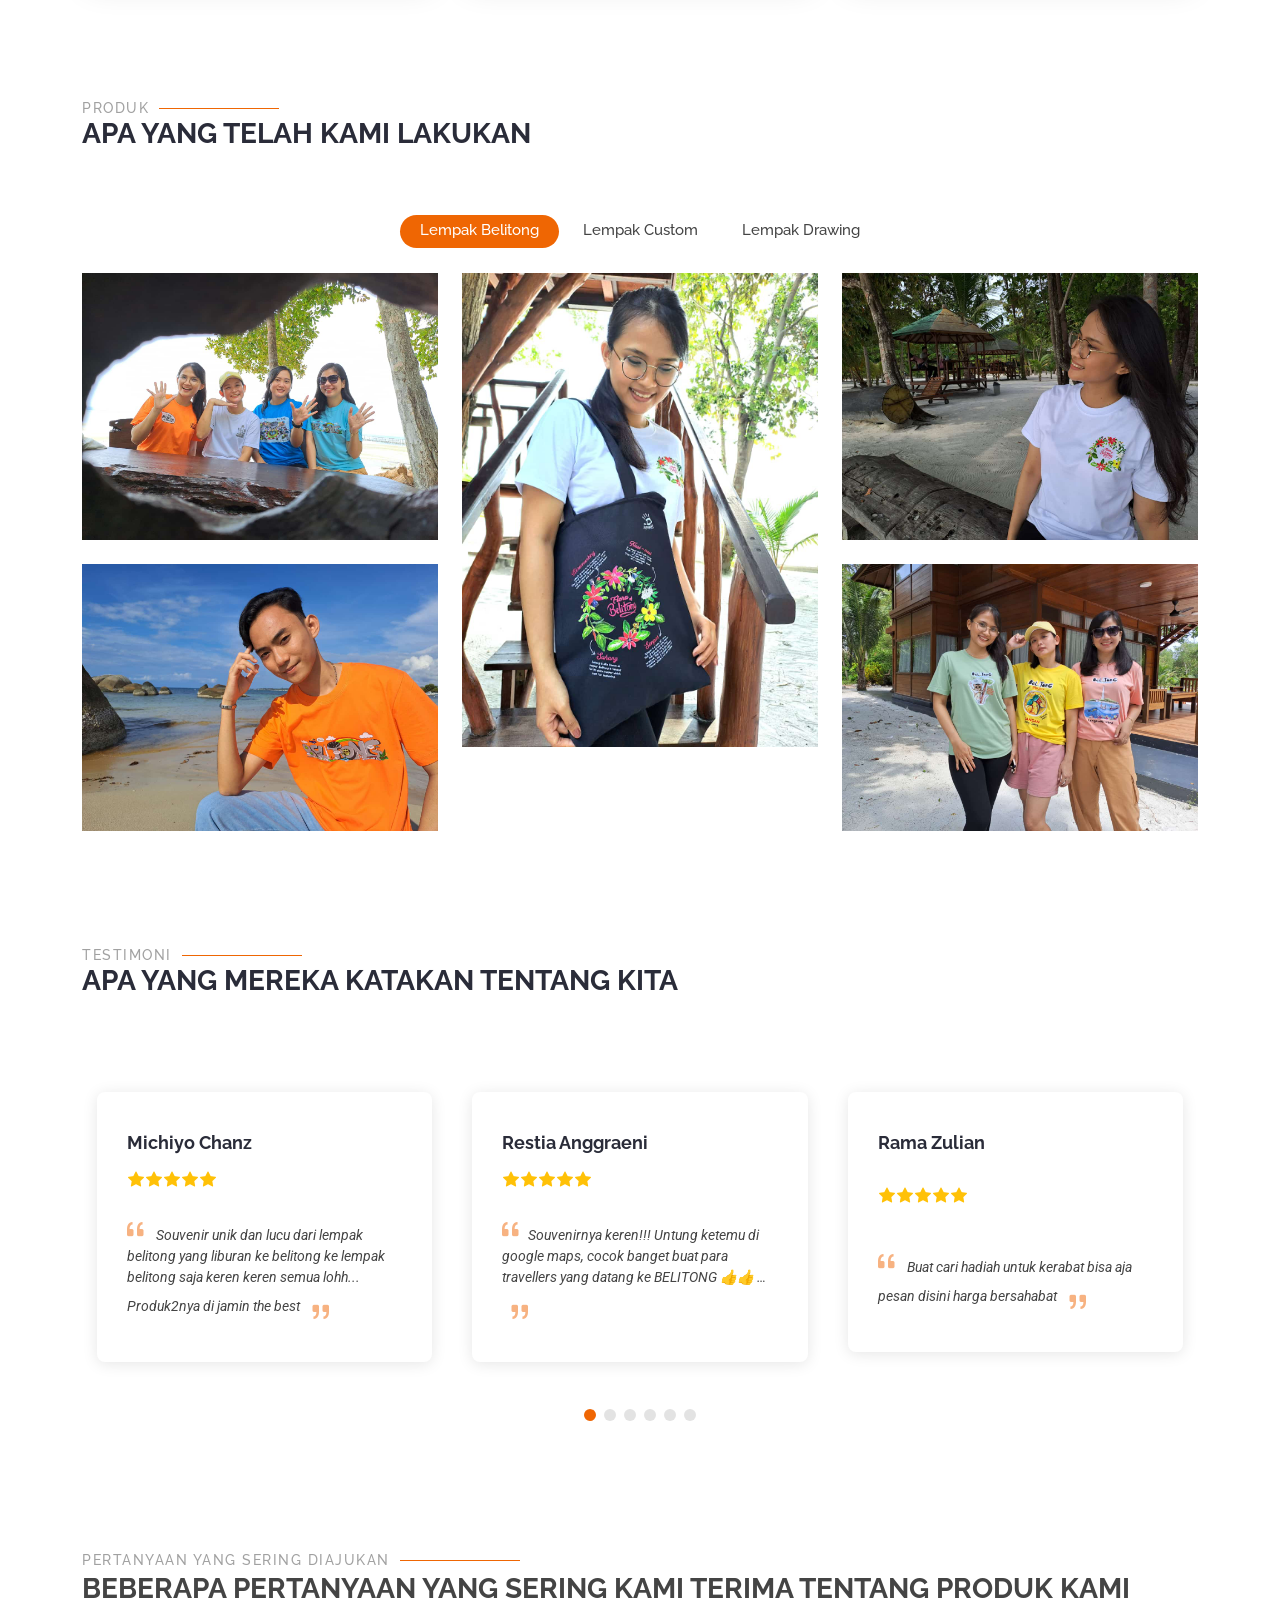
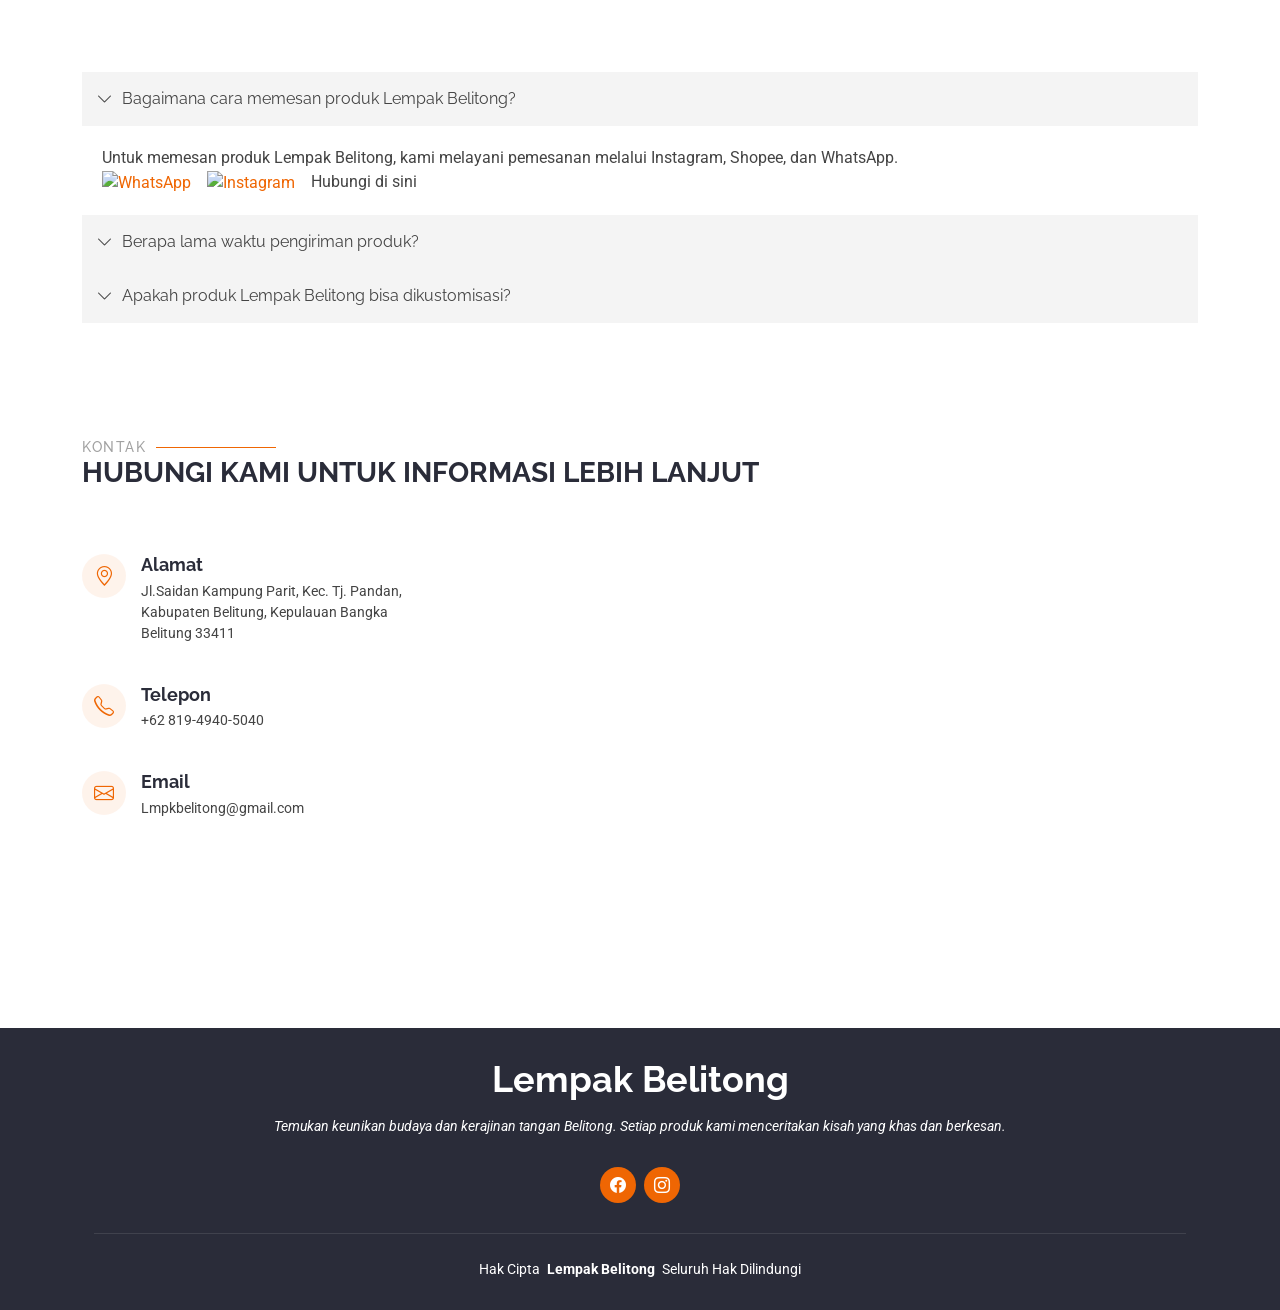
==== commit a0be548c: "web lempak" ====
--- a/index.html
+++ b/index.html
@@ -563,7 +563,7 @@
               <p class="mb-4">
                 Setiap potongan lempak dibuat dengan cinta dan tradisi oleh para
                 pengrajin lokal. Temukan cerita mereka dan bagaimana mereka menjaga
-                warisan kuliner khas Belitong ini tetap hidup!
+                warisan Belitong ini tetap hidup!
               </p>
               <a class="cta-btn align-middle" href="founder.html">Kenali Pembuatnya</a>
             </div>
